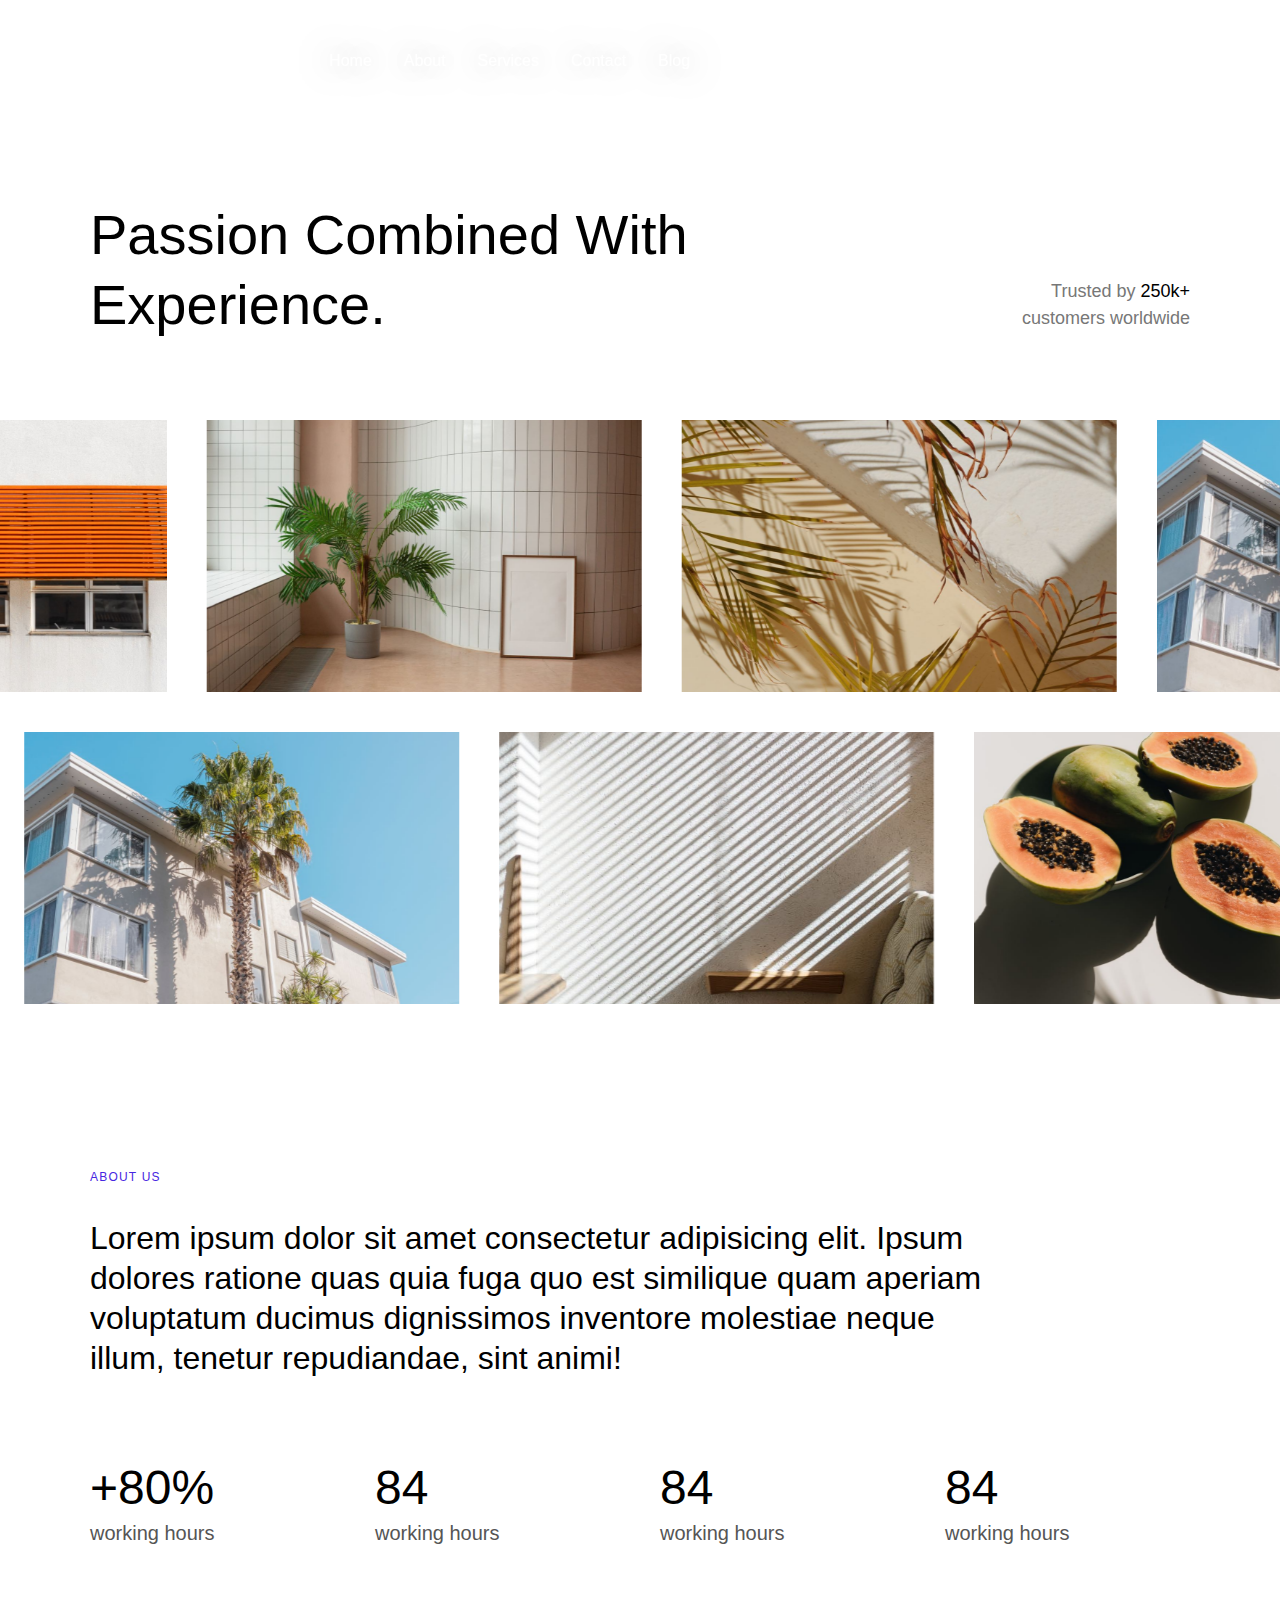
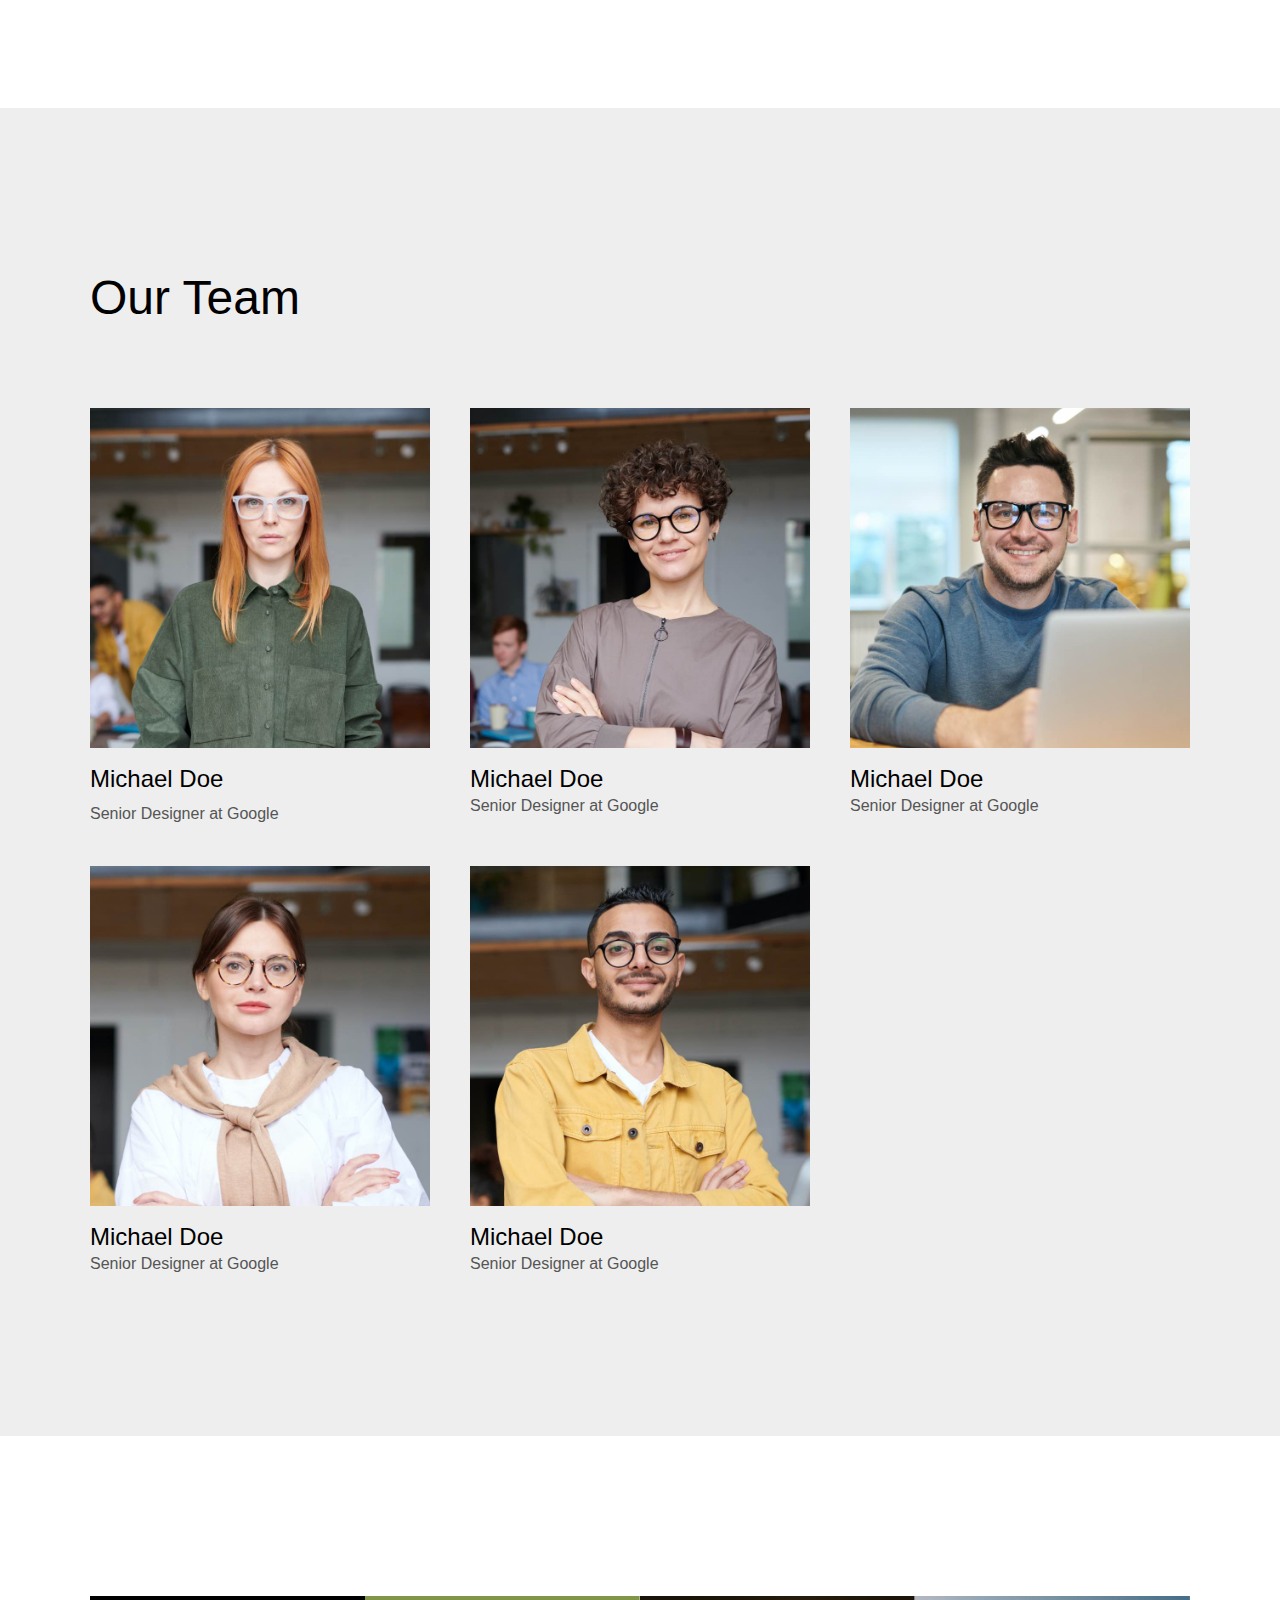
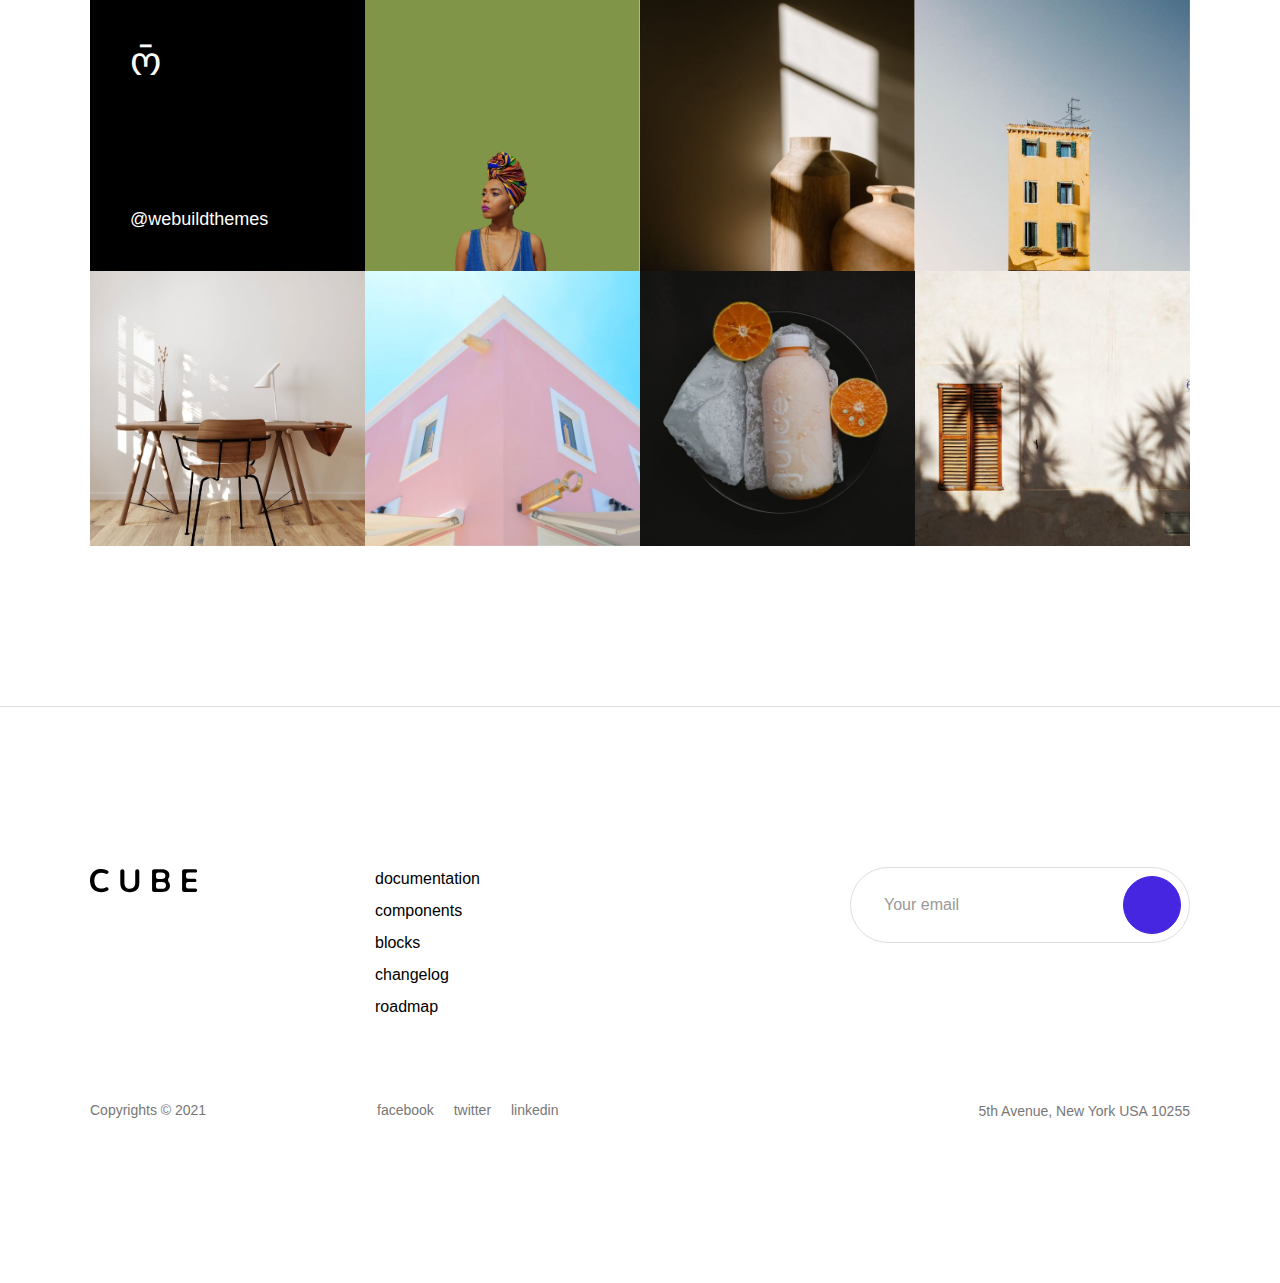
==== about.html @ 673b49e1 "added all files.    changed nav and footer. home page content changed." ====
<!doctype html>
<html lang="en">


<!-- Mirrored from cube.webuildthemes.com/about.html by HTTrack Website Copier/3.x [XR&CO'2014], Thu, 21 Apr 2022 09:13:22 GMT -->
<!-- Added by HTTrack --><meta http-equiv="content-type" content="text/html;charset=utf-8" /><!-- /Added by HTTrack -->
<head>
  <!-- Global site tag (gtag.js) - Google Analytics -->
  <script async src="https://www.googletagmanager.com/gtag/js?id=G-6YWB4ECCWW"></script>
  <script>
      window.dataLayer = window.dataLayer || [];
      function gtag() { dataLayer.push(arguments); }
      gtag('js', new Date());
  
      gtag('config', 'G-6YWB4ECCWW');
  </script>
  
  <meta charset="utf-8" />
  <meta name="viewport" content="width=device-width, initial-scale=1" />
  
  <!-- Favicon -->
  <!-- <link rel="shortcut icon" href="./assets/images/favicon.ico" type="image/x-icon" /> -->
  
  <!-- Libs CSS -->
  <link rel="stylesheet" href="assets/css/libs.bundle.css" />
  
  <!-- Main CSS -->
  <link rel="stylesheet" href="assets/css/index.bundle.css" />
  
  <!-- Title -->
  <title>About</title></head>

<body>


  <nav id="mainNav" class="navbar navbar-expand-lg navbar-sticky navbar-dark">
    <div class="container">
      <a href="./index.html" class="navbar-brand">
        <!-- <img src="assets/images/logo/logo-light.svg" alt="Logo"> --> 
Retrofit Engineering
      </a>

      <!-- secondary -->
      <ul class="navbar-nav navbar-nav-secondary order-lg-3">
        <li class="nav-item d-lg-none">
          <a class="nav-link nav-icon" href="#">
            <span class="bi bi-list"></span>
          </a>
        </li>
        <li class="nav-item d-none d-lg-block">
          <a href="./sign-in.html"
            class="btn btn-outline-white rounded-pill ms-2">
            Login
          </a>
        </li>
      </ul>

      <!-- primary -->
      <div class="collapse navbar-collapse" id="navbar" data-bs-parent="#mainNav">
        <ul class="navbar-nav">
          <li class="nav-item dropdown dropdown-hover">
            <a class="nav-link dropdown-toggle" href="./index.html" >
              Home
            </a>

          </li>
          <li class="nav-item dropdown dropdown-hover">
            <a class="nav-link dropdown-toggle" href="./about.html">
              About
            </a>

          </li>
          <li class="nav-item dropdown dropdown-hover">
            <a class="nav-link dropdown-toggle" href="./services.html" >
              Services
            </a>

          </li>
          <li class="nav-item dropdown dropdown-hover">
            <a class="nav-link dropdown-toggle" href="./contact.html">
            Contact
            </a>

          </li>
          <li class="nav-item dropdown dropdown-hover">
            <a class="nav-link dropdown-toggle" href="./blog.html">
              Blog
            </a>

          </li>
        </ul>
      </div>
    </div>
  </nav>
  


  <div class="offcanvas-wrap">


    <!-- hero -->
    <section class="overflow-hidden py-15 py-xl-20">
      <div class="container">
        <div class="row align-items-end mb-10 mt-5">
          <div class="col-lg-8">
            <h1>Passion Combined With Experience.</h1>
          </div>
          <div class="col-lg-4 text-lg-end">
            <p class="fs-lg text-muted mb-1">Trusted by <span class="text-black">250k+</span> <span
                class="d-block">customers
                worldwide</span></p>
          </div>
        </div>
      </div>
      <div class="container gallery-1" data-aos="fade-up">
        <div class="row flex-nowrap align-items-end g-2 g-xl-5 mb-2 mb-xl-5"
          data-bottom-top="transform: translateX(-25%)" data-top-bottom="transform: translateX(-40%)">
          <div class="col-6 col-lg-5">
            <figure class="media equal equal-16-10 media-image" 
              data-bp='{"imgSrc": "./assets/images/small-1.jpg" , "parentGalleryClass": "gallery-1" }' >
              <span  style="background-image: url('assets/images/small-1.jpg')">
              </span>
            </figure>          </div>
          <div class="col-6 col-lg-5">
            <figure class="media equal equal-16-10 media-image" 
              data-bp='{"imgSrc": "./assets/images/small-2.jpg" , "parentGalleryClass": "gallery-1" }' >
              <span  style="background-image: url('assets/images/small-2.jpg')">
              </span>
            </figure>          </div>
          <div class="col-6 col-lg-5">
            <figure class="media equal equal-16-10 media-image" 
              data-bp='{"imgSrc": "./assets/images/small-3.jpg" , "parentGalleryClass": "gallery-1" }' >
              <span  style="background-image: url('assets/images/small-3.jpg')">
              </span>
            </figure>          </div>
          <div class="col-6 col-lg-5">
            <figure class="media equal equal-16-10 media-image" 
              data-bp='{"imgSrc": "./assets/images/small-4.jpg" , "parentGalleryClass": "gallery-1" }' >
              <span  style="background-image: url('assets/images/small-4.jpg')">
              </span>
            </figure>          </div>
          <div class="col-6 col-lg-5">
            <figure class="media equal equal-16-10 media-image" 
              data-bp='{"imgSrc": "./assets/images/small-5.jpg" , "parentGalleryClass": "gallery-1" }' >
              <span  style="background-image: url('assets/images/small-5.jpg')">
              </span>
            </figure>          </div>
          <div class="col-6 col-lg-5">
            <figure class="media equal equal-16-10 media-image" 
              data-bp='{"imgSrc": "./assets/images/small-6.jpg" , "parentGalleryClass": "gallery-1" }' >
              <span  style="background-image: url('assets/images/small-6.jpg')">
              </span>
            </figure>          </div>
          <div class="col-6 col-lg-5">
            <figure class="media equal equal-16-10 media-image" 
              data-bp='{"imgSrc": "./assets/images/small-7.jpg" , "parentGalleryClass": "gallery-1" }' >
              <span  style="background-image: url('assets/images/small-7.jpg')">
              </span>
            </figure>          </div>
        </div>
        <div class="row flex-nowrap align-items-start g-2 g-xl-5" data-bottom-top="transform: translateX(-50%)"
          data-top-bottom="transform: translateX(-35%)">
          <div class="col-6 col-lg-5">
            <figure class="media equal equal-16-10 media-image" 
              data-bp='{"imgSrc": "./assets/images/small-8.jpg" , "parentGalleryClass": "gallery-1" }' >
              <span  style="background-image: url('assets/images/small-8.jpg')">
              </span>
            </figure>          </div>
          <div class="col-6 col-lg-5">
            <figure class="media equal equal-16-10 media-image" 
              data-bp='{"imgSrc": "./assets/images/small-4.jpg" , "parentGalleryClass": "gallery-1" }' >
              <span  style="background-image: url('assets/images/small-4.jpg')">
              </span>
            </figure>          </div>
          <div class="col-6 col-lg-5">
            <figure class="media equal equal-16-10 media-image" 
              data-bp='{"imgSrc": "./assets/images/small-5.jpg" , "parentGalleryClass": "gallery-1" }' >
              <span  style="background-image: url('assets/images/small-5.jpg')">
              </span>
            </figure>          </div>
          <div class="col-6 col-lg-5">
            <figure class="media equal equal-16-10 media-image" 
              data-bp='{"imgSrc": "./assets/images/small-6.jpg" , "parentGalleryClass": "gallery-1" }' >
              <span  style="background-image: url('assets/images/small-6.jpg')">
              </span>
            </figure>          </div>
          <div class="col-6 col-lg-5">
            <figure class="media equal equal-16-10 media-image" 
              data-bp='{"imgSrc": "./assets/images/small-7.jpg" , "parentGalleryClass": "gallery-1" }' >
              <span  style="background-image: url('assets/images/small-7.jpg')">
              </span>
            </figure>          </div>
          <div class="col-6 col-lg-5">
            <figure class="media equal equal-16-10 media-image" 
              data-bp='{"imgSrc": "./assets/images/small-8.jpg" , "parentGalleryClass": "gallery-1" }' >
              <span  style="background-image: url('assets/images/small-8.jpg')">
              </span>
            </figure>          </div>
        </div>
      </div>
    </section>


    <!-- numbers -->
    <section class="pb-15 pb-xl-20">
      <div class="container">
        <div class="row mb-10">
          <div class="col-lg-10">
            <span class="eyebrow text-primary mb-4">About Us</span>
            <h3 class="fs-4">Lorem ipsum dolor sit amet consectetur adipisicing elit. Ipsum dolores ratione quas quia
              fuga quo est
              similique quam aperiam voluptatum ducimus dignissimos inventore molestiae neque illum, tenetur
              repudiandae, sint animi!</h3>
          </div>
        </div>
        <div class="row">
          <div class="col">
            <span class="d-block display-3 fw-bold">+80%</span>
            <span class="lead text-secondary">working hours</span>
          </div>
          <div class="col">
            <span class="d-block display-3 fw-bold">84</span>
            <span class="lead text-secondary">working hours</span>
          </div>
          <div class="col">
            <span class="d-block display-3 fw-bold">84</span>
            <span class="lead text-secondary">working hours</span>
          </div>
          <div class="col">
            <span class="d-block display-3 fw-bold">84</span>
            <span class="lead text-secondary">working hours</span>
          </div>
        </div>
      </div>
    </section>



    <!-- team -->
    <section class="py-15 py-xl-20 bg-light overflow-hidden">
      <div class="container">
        <div class="row mb-10">
          <div class="col-lg-8">
            <h2>Our Team</h2>
          </div>
        </div>
        <div class="row g-3 g-xl-5">
          <div class="col-md-6 col-lg-4">
            <div class="card">
              <div class="equal-1-1 mb-2">
                <figure class="background" style="background-image: url('assets/images/users/user-1.jpg')">
                </figure>
              </div>
              <h4 class="card-title">Michael Doe</h4>
              <span class="text-secondary">Senior Designer at Google</span>
            </div>
          </div>
          <div class="col-md-6 col-lg-4">
            <div class="equal-1-1 mb-2">
              <figure class="background" style="background-image: url('assets/images/users/user-2.jpg')">
              </figure>
            </div>
            <h4 class="fs-5 mb-0">Michael Doe</h4>
            <span class="text-secondary">Senior Designer at Google</span>
          </div>
          <div class="col-md-6 col-lg-4">
            <div class="equal-1-1 equal-3-4 mb-2">
              <figure class="background" style="background-image: url('assets/images/users/user-3.jpg')">
              </figure>
            </div>
            <h4 class="fs-5 mb-0">Michael Doe</h4>
            <span class="text-secondary">Senior Designer at Google</span>
          </div>
          <div class="col-md-6 col-lg-4">
            <div class="equal-1-1 mb-2">
              <figure class="background" style="background-image: url('assets/images/users/user-4.jpg')">
              </figure>
            </div>
            <h4 class="fs-5 mb-0">Michael Doe</h4>
            <span class="text-secondary">Senior Designer at Google</span>
          </div>
          <div class="col-md-6 col-lg-4">
            <div class="equal-1-1 equal-3-4 mb-2">
              <figure class="background" style="background-image: url('assets/images/users/user-5.jpg')">
              </figure>
            </div>
            <h4 class="fs-5 mb-0">Michael Doe</h4>
            <span class="text-secondary">Senior Designer at Google</span>
          </div>
        </div>
      </div>
    </section>


    <!-- instagram -->
    <section class="py-15 py-xl-20">
      <div class="container">
        <div class="row g-0 gallery-1">
          <div class="col-lg-3">
            <a href="#" class="card card-arrow card-hover-arrow equal-lg-1-1 text-white bg-black">
              <div class="card-wrap">
                <div class="card-header pb-0">
                  <i class="bi bi-instagram fs-3"></i>
                </div>
                <div class="card-footer mt-auto">
                  <h5 class="fs-lg">@webuildthemes</h5>
                </div>
              </div>
            </a>
          </div>


          <div class="col-6 col-md-3">
            <figure class="media media-image equal-1-1" 
              data-bp='{"imgSrc": "./assets/images/insta-1.jpg" , "parentGalleryClass": "gallery-1" }' >
              <span  style="background-image: url('assets/images/insta-1.jpg')">
              </span>
            </figure>          </div>
          <div class="col-6 col-md-3">
            <figure class="media media-image equal-1-1" 
              data-bp='{"imgSrc": "./assets/images/insta-2.jpg" , "parentGalleryClass": "gallery-1" }' >
              <span  style="background-image: url('assets/images/insta-2.jpg')">
              </span>
            </figure>          </div>
          <div class="col-6 col-md-3">
            <figure class="media media-image equal-1-1" 
              data-bp='{"imgSrc": "./assets/images/insta-3.jpg" , "parentGalleryClass": "gallery-1" }' >
              <span  style="background-image: url('assets/images/insta-3.jpg')">
              </span>
            </figure>          </div>
          <div class="col-6 col-md-3">
            <figure class="media media-image equal-1-1" 
              data-bp='{"imgSrc": "./assets/images/insta-4.jpg" , "parentGalleryClass": "gallery-1" }' >
              <span  style="background-image: url('assets/images/insta-4.jpg')">
              </span>
            </figure>          </div>
          <div class="col-6 col-md-3">
            <figure class="media media-image equal-1-1" 
              data-bp='{"imgSrc": "./assets/images/insta-5.jpg" , "parentGalleryClass": "gallery-1" }' >
              <span  style="background-image: url('assets/images/insta-5.jpg')">
              </span>
            </figure>          </div>
          <div class="col-6 col-md-3">
            <figure class="media media-image equal-1-1" 
              data-bp='{"imgSrc": "./assets/images/insta-6.jpg" , "parentGalleryClass": "gallery-1" }' >
              <span  style="background-image: url('assets/images/insta-6.jpg')">
              </span>
            </figure>          </div>
          <div class="col-12 col-md-6 col-lg-3">
            <figure class="media media-image equal-2-1 equal-lg-1-1" 
              data-bp='{"imgSrc": "./assets/images/insta-7.jpg" , "parentGalleryClass": "gallery-1" }' >
              <span  style="background-image: url('assets/images/insta-7.jpg')">
              </span>
            </figure>          </div>
        </div>
      </div>
    </section>


    <!-- footer -->
    <footer class="py-15 py-xl-20 border-top">
      <div class="container">
        <div class="row g-4 g-lg-5 mb-10">
          <div class="col-md-3 text-center text-md-start">
            <a href="index-2.html" class="navbar-brand"><img src="assets/images/logo/logo-dark.svg" alt="Logo"></a>
          </div>
          <div class="col-md-4 col-lg-5 text-center text-md-start">
            <ul class="list-unstyled">
              <li class="mb-1"><a href="#" class="text-reset text-primary-hover">documentation</a></li>
              <li class="mb-1"><a href="#" class="text-reset text-primary-hover">components</a></li>
              <li class="mb-1"><a href="#" class="text-reset text-primary-hover">blocks</a></li>
              <li class="mb-1"><a href="#" class="text-reset text-primary-hover">changelog</a></li>
              <li><a href="#" class="text-reset text-primary-hover">roadmap</a></li>
            </ul>
          </div>
          <div class="col-md-5 col-lg-4">
            <div class="grouped-inputs border p-1 rounded-pill">
              <div class="row">
                <div class="col">
                  <input type="text" class="form-control rounded-pill px-3" aria-label="Text input"
                    placeholder="Your email">
                </div>
                <div class="col-auto">
                  <a href="#" class="btn btn-primary btn-icon rounded-circle"><i class="bi bi-arrow-return-left"></i></a>
                </div>
              </div>
            </div>
          </div>
        </div>
        <div class="row align-items-center g-1 g-lg-6 text-muted">
          <div class="col-md-6 col-lg-5 order-lg-2 text-center text-md-start">
            <ul class="list-inline small">
              <li class="list-inline-item"><a href="#" class="text-reset text-primary-hover">facebook</a></li>
              <li class="list-inline-item ms-1"><a href="#" class="text-reset text-primary-hover">twitter</a></li>
              <li class="list-inline-item ms-1"><a href="#" class="text-reset text-primary-hover">linkedin</a></li>
            </ul>
          </div>
          <div class="col-md-6 col-lg-4 text-center text-md-end order-lg-3">
            <span class="small">5th Avenue, New York USA 10255</span>
          </div>
          <div class="col-lg-3 order-lg-1 text-center text-md-start">
            <p class="small">Copyrights © 2021</p>
          </div>
        </div>
      </div>
    </footer>
  </div>


  <!-- javascript -->
  <script src="assets/js/vendor.bundle.js"></script>
  <script src="assets/js/index.bundle.js"></script></body>


<!-- Mirrored from cube.webuildthemes.com/about.html by HTTrack Website Copier/3.x [XR&CO'2014], Thu, 21 Apr 2022 09:13:25 GMT -->
</html>
---- assets/css/libs.bundle.css ----
@font-face {
  font-family: "bootstrap-icons";
  src: url(../fonts/bootstrap-icons.woff2) format("woff2"),
url(../fonts/bootstrap-icons.woff) format("woff");
}

[class^="bi-"]::before,
[class*=" bi-"]::before {
  display: inline-block;
  font-family: bootstrap-icons !important;
  font-style: normal;
  font-weight: normal !important;
  font-variant: normal;
  text-transform: none;
  line-height: 1;
  vertical-align: -.125em;
  -webkit-font-smoothing: antialiased;
  -moz-osx-font-smoothing: grayscale;
}

.bi-alarm-fill::before { content: "\f101"; }
.bi-alarm::before { content: "\f102"; }
.bi-align-bottom::before { content: "\f103"; }
.bi-align-center::before { content: "\f104"; }
.bi-align-end::before { content: "\f105"; }
.bi-align-middle::before { content: "\f106"; }
.bi-align-start::before { content: "\f107"; }
.bi-align-top::before { content: "\f108"; }
.bi-alt::before { content: "\f109"; }
.bi-app-indicator::before { content: "\f10a"; }
.bi-app::before { content: "\f10b"; }
.bi-archive-fill::before { content: "\f10c"; }
.bi-archive::before { content: "\f10d"; }
.bi-arrow-90deg-down::before { content: "\f10e"; }
.bi-arrow-90deg-left::before { content: "\f10f"; }
.bi-arrow-90deg-right::before { content: "\f110"; }
.bi-arrow-90deg-up::before { content: "\f111"; }
.bi-arrow-bar-down::before { content: "\f112"; }
.bi-arrow-bar-left::before { content: "\f113"; }
.bi-arrow-bar-right::before { content: "\f114"; }
.bi-arrow-bar-up::before { content: "\f115"; }
.bi-arrow-clockwise::before { content: "\f116"; }
.bi-arrow-counterclockwise::before { content: "\f117"; }
.bi-arrow-down-circle-fill::before { content: "\f118"; }
.bi-arrow-down-circle::before { content: "\f119"; }
.bi-arrow-down-left-circle-fill::before { content: "\f11a"; }
.bi-arrow-down-left-circle::before { content: "\f11b"; }
.bi-arrow-down-left-square-fill::before { content: "\f11c"; }
.bi-arrow-down-left-square::before { content: "\f11d"; }
.bi-arrow-down-left::before { content: "\f11e"; }
.bi-arrow-down-right-circle-fill::before { content: "\f11f"; }
.bi-arrow-down-right-circle::before { content: "\f120"; }
.bi-arrow-down-right-square-fill::before { content: "\f121"; }
.bi-arrow-down-right-square::before { content: "\f122"; }
.bi-arrow-down-right::before { content: "\f123"; }
.bi-arrow-down-short::before { content: "\f124"; }
.bi-arrow-down-square-fill::before { content: "\f125"; }
.bi-arrow-down-square::before { content: "\f126"; }
.bi-arrow-down-up::before { content: "\f127"; }
.bi-arrow-down::before { content: "\f128"; }
.bi-arrow-left-circle-fill::before { content: "\f129"; }
.bi-arrow-left-circle::before { content: "\f12a"; }
.bi-arrow-left-right::before { content: "\f12b"; }
.bi-arrow-left-short::before { content: "\f12c"; }
.bi-arrow-left-square-fill::before { content: "\f12d"; }
.bi-arrow-left-square::before { content: "\f12e"; }
.bi-arrow-left::before { content: "\f12f"; }
.bi-arrow-repeat::before { content: "\f130"; }
.bi-arrow-return-left::before { content: "\f131"; }
.bi-arrow-return-right::before { content: "\f132"; }
.bi-arrow-right-circle-fill::before { content: "\f133"; }
.bi-arrow-right-circle::before { content: "\f134"; }
.bi-arrow-right-short::before { content: "\f135"; }
.bi-arrow-right-square-fill::before { content: "\f136"; }
.bi-arrow-right-square::before { content: "\f137"; }
.bi-arrow-right::before { content: "\f138"; }
.bi-arrow-up-circle-fill::before { content: "\f139"; }
.bi-arrow-up-circle::before { content: "\f13a"; }
.bi-arrow-up-left-circle-fill::before { content: "\f13b"; }
.bi-arrow-up-left-circle::before { content: "\f13c"; }
.bi-arrow-up-left-square-fill::before { content: "\f13d"; }
.bi-arrow-up-left-square::before { content: "\f13e"; }
.bi-arrow-up-left::before { content: "\f13f"; }
.bi-arrow-up-right-circle-fill::before { content: "\f140"; }
.bi-arrow-up-right-circle::before { content: "\f141"; }
.bi-arrow-up-right-square-fill::before { content: "\f142"; }
.bi-arrow-up-right-square::before { content: "\f143"; }
.bi-arrow-up-right::before { content: "\f144"; }
.bi-arrow-up-short::before { content: "\f145"; }
.bi-arrow-up-square-fill::before { content: "\f146"; }
.bi-arrow-up-square::before { content: "\f147"; }
.bi-arrow-up::before { content: "\f148"; }
.bi-arrows-angle-contract::before { content: "\f149"; }
.bi-arrows-angle-expand::before { content: "\f14a"; }
.bi-arrows-collapse::before { content: "\f14b"; }
.bi-arrows-expand::before { content: "\f14c"; }
.bi-arrows-fullscreen::before { content: "\f14d"; }
.bi-arrows-move::before { content: "\f14e"; }
.bi-aspect-ratio-fill::before { content: "\f14f"; }
.bi-aspect-ratio::before { content: "\f150"; }
.bi-asterisk::before { content: "\f151"; }
.bi-at::before { content: "\f152"; }
.bi-award-fill::before { content: "\f153"; }
.bi-award::before { content: "\f154"; }
.bi-back::before { content: "\f155"; }
.bi-backspace-fill::before { content: "\f156"; }
.bi-backspace-reverse-fill::before { content: "\f157"; }
.bi-backspace-reverse::before { content: "\f158"; }
.bi-backspace::before { content: "\f159"; }
.bi-badge-3d-fill::before { content: "\f15a"; }
.bi-badge-3d::before { content: "\f15b"; }
.bi-badge-4k-fill::before { content: "\f15c"; }
.bi-badge-4k::before { content: "\f15d"; }
.bi-badge-8k-fill::before { content: "\f15e"; }
.bi-badge-8k::before { content: "\f15f"; }
.bi-badge-ad-fill::before { content: "\f160"; }
.bi-badge-ad::before { content: "\f161"; }
.bi-badge-ar-fill::before { content: "\f162"; }
.bi-badge-ar::before { content: "\f163"; }
.bi-badge-cc-fill::before { content: "\f164"; }
.bi-badge-cc::before { content: "\f165"; }
.bi-badge-hd-fill::before { content: "\f166"; }
.bi-badge-hd::before { content: "\f167"; }
.bi-badge-tm-fill::before { content: "\f168"; }
.bi-badge-tm::before { content: "\f169"; }
.bi-badge-vo-fill::before { content: "\f16a"; }
.bi-badge-vo::before { content: "\f16b"; }
.bi-badge-vr-fill::before { content: "\f16c"; }
.bi-badge-vr::before { content: "\f16d"; }
.bi-badge-wc-fill::before { content: "\f16e"; }
.bi-badge-wc::before { content: "\f16f"; }
.bi-bag-check-fill::before { content: "\f170"; }
.bi-bag-check::before { content: "\f171"; }
.bi-bag-dash-fill::before { content: "\f172"; }
.bi-bag-dash::before { content: "\f173"; }
.bi-bag-fill::before { content: "\f174"; }
.bi-bag-plus-fill::before { content: "\f175"; }
.bi-bag-plus::before { content: "\f176"; }
.bi-bag-x-fill::before { content: "\f177"; }
.bi-bag-x::before { content: "\f178"; }
.bi-bag::before { content: "\f179"; }
.bi-bar-chart-fill::before { content: "\f17a"; }
.bi-bar-chart-line-fill::before { content: "\f17b"; }
.bi-bar-chart-line::before { content: "\f17c"; }
.bi-bar-chart-steps::before { content: "\f17d"; }
.bi-bar-chart::before { content: "\f17e"; }
.bi-basket-fill::before { content: "\f17f"; }
.bi-basket::before { content: "\f180"; }
.bi-basket2-fill::before { content: "\f181"; }
.bi-basket2::before { content: "\f182"; }
.bi-basket3-fill::before { content: "\f183"; }
.bi-basket3::before { content: "\f184"; }
.bi-battery-charging::before { content: "\f185"; }
.bi-battery-full::before { content: "\f186"; }
.bi-battery-half::before { content: "\f187"; }
.bi-battery::before { content: "\f188"; }
.bi-bell-fill::before { content: "\f189"; }
.bi-bell::before { content: "\f18a"; }
.bi-bezier::before { content: "\f18b"; }
.bi-bezier2::before { content: "\f18c"; }
.bi-bicycle::before { content: "\f18d"; }
.bi-binoculars-fill::before { content: "\f18e"; }
.bi-binoculars::before { content: "\f18f"; }
.bi-blockquote-left::before { content: "\f190"; }
.bi-blockquote-right::before { content: "\f191"; }
.bi-book-fill::before { content: "\f192"; }
.bi-book-half::before { content: "\f193"; }
.bi-book::before { content: "\f194"; }
.bi-bookmark-check-fill::before { content: "\f195"; }
.bi-bookmark-check::before { content: "\f196"; }
.bi-bookmark-dash-fill::before { content: "\f197"; }
.bi-bookmark-dash::before { content: "\f198"; }
.bi-bookmark-fill::before { content: "\f199"; }
.bi-bookmark-heart-fill::before { content: "\f19a"; }
.bi-bookmark-heart::before { content: "\f19b"; }
.bi-bookmark-plus-fill::before { content: "\f19c"; }
.bi-bookmark-plus::before { content: "\f19d"; }
.bi-bookmark-star-fill::before { content: "\f19e"; }
.bi-bookmark-star::before { content: "\f19f"; }
.bi-bookmark-x-fill::before { content: "\f1a0"; }
.bi-bookmark-x::before { content: "\f1a1"; }
.bi-bookmark::before { content: "\f1a2"; }
.bi-bookmarks-fill::before { content: "\f1a3"; }
.bi-bookmarks::before { content: "\f1a4"; }
.bi-bookshelf::before { content: "\f1a5"; }
.bi-bootstrap-fill::before { content: "\f1a6"; }
.bi-bootstrap-reboot::before { content: "\f1a7"; }
.bi-bootstrap::before { content: "\f1a8"; }
.bi-border-all::before { content: "\f1a9"; }
.bi-border-bottom::before { content: "\f1aa"; }
.bi-border-center::before { content: "\f1ab"; }
.bi-border-inner::before { content: "\f1ac"; }
.bi-border-left::before { content: "\f1ad"; }
.bi-border-middle::before { content: "\f1ae"; }
.bi-border-outer::before { content: "\f1af"; }
.bi-border-right::before { content: "\f1b0"; }
.bi-border-style::before { content: "\f1b1"; }
.bi-border-top::before { content: "\f1b2"; }
.bi-border-width::before { content: "\f1b3"; }
.bi-border::before { content: "\f1b4"; }
.bi-bounding-box-circles::before { content: "\f1b5"; }
.bi-bounding-box::before { content: "\f1b6"; }
.bi-box-arrow-down-left::before { content: "\f1b7"; }
.bi-box-arrow-down-right::before { content: "\f1b8"; }
.bi-box-arrow-down::before { content: "\f1b9"; }
.bi-box-arrow-in-down-left::before { content: "\f1ba"; }
.bi-box-arrow-in-down-right::before { content: "\f1bb"; }
.bi-box-arrow-in-down::before { content: "\f1bc"; }
.bi-box-arrow-in-left::before { content: "\f1bd"; }
.bi-box-arrow-in-right::before { content: "\f1be"; }
.bi-box-arrow-in-up-left::before { content: "\f1bf"; }
.bi-box-arrow-in-up-right::before { content: "\f1c0"; }
.bi-box-arrow-in-up::before { content: "\f1c1"; }
.bi-box-arrow-left::before { content: "\f1c2"; }
.bi-box-arrow-right::before { content: "\f1c3"; }
.bi-box-arrow-up-left::before { content: "\f1c4"; }
.bi-box-arrow-up-right::before { content: "\f1c5"; }
.bi-box-arrow-up::before { content: "\f1c6"; }
.bi-box-seam::before { content: "\f1c7"; }
.bi-box::before { content: "\f1c8"; }
.bi-braces::before { content: "\f1c9"; }
.bi-bricks::before { content: "\f1ca"; }
.bi-briefcase-fill::before { content: "\f1cb"; }
.bi-briefcase::before { content: "\f1cc"; }
.bi-brightness-alt-high-fill::before { content: "\f1cd"; }
.bi-brightness-alt-high::before { content: "\f1ce"; }
.bi-brightness-alt-low-fill::before { content: "\f1cf"; }
.bi-brightness-alt-low::before { content: "\f1d0"; }
.bi-brightness-high-fill::before { content: "\f1d1"; }
.bi-brightness-high::before { content: "\f1d2"; }
.bi-brightness-low-fill::before { content: "\f1d3"; }
.bi-brightness-low::before { content: "\f1d4"; }
.bi-broadcast-pin::before { content: "\f1d5"; }
.bi-broadcast::before { content: "\f1d6"; }
.bi-brush-fill::before { content: "\f1d7"; }
.bi-brush::before { content: "\f1d8"; }
.bi-bucket-fill::before { content: "\f1d9"; }
.bi-bucket::before { content: "\f1da"; }
.bi-bug-fill::before { content: "\f1db"; }
.bi-bug::before { content: "\f1dc"; }
.bi-building::before { content: "\f1dd"; }
.bi-bullseye::before { content: "\f1de"; }
.bi-calculator-fill::before { content: "\f1df"; }
.bi-calculator::before { content: "\f1e0"; }
.bi-calendar-check-fill::before { content: "\f1e1"; }
.bi-calendar-check::before { content: "\f1e2"; }
.bi-calendar-date-fill::before { content: "\f1e3"; }
.bi-calendar-date::before { content: "\f1e4"; }
.bi-calendar-day-fill::before { content: "\f1e5"; }
.bi-calendar-day::before { content: "\f1e6"; }
.bi-calendar-event-fill::before { content: "\f1e7"; }
.bi-calendar-event::before { content: "\f1e8"; }
.bi-calendar-fill::before { content: "\f1e9"; }
.bi-calendar-minus-fill::before { content: "\f1ea"; }
.bi-calendar-minus::before { content: "\f1eb"; }
.bi-calendar-month-fill::before { content: "\f1ec"; }
.bi-calendar-month::before { content: "\f1ed"; }
.bi-calendar-plus-fill::before { content: "\f1ee"; }
.bi-calendar-plus::before { content: "\f1ef"; }
.bi-calendar-range-fill::before { content: "\f1f0"; }
.bi-calendar-range::before { content: "\f1f1"; }
.bi-calendar-week-fill::before { content: "\f1f2"; }
.bi-calendar-week::before { content: "\f1f3"; }
.bi-calendar-x-fill::before { content: "\f1f4"; }
.bi-calendar-x::before { content: "\f1f5"; }
.bi-calendar::before { content: "\f1f6"; }
.bi-calendar2-check-fill::before { content: "\f1f7"; }
.bi-calendar2-check::before { content: "\f1f8"; }
.bi-calendar2-date-fill::before { content: "\f1f9"; }
.bi-calendar2-date::before { content: "\f1fa"; }
.bi-calendar2-day-fill::before { content: "\f1fb"; }
.bi-calendar2-day::before { content: "\f1fc"; }
.bi-calendar2-event-fill::before { content: "\f1fd"; }
.bi-calendar2-event::before { content: "\f1fe"; }
.bi-calendar2-fill::before { content: "\f1ff"; }
.bi-calendar2-minus-fill::before { content: "\f200"; }
.bi-calendar2-minus::before { content: "\f201"; }
.bi-calendar2-month-fill::before { content: "\f202"; }
.bi-calendar2-month::before { content: "\f203"; }
.bi-calendar2-plus-fill::before { content: "\f204"; }
.bi-calendar2-plus::before { content: "\f205"; }
.bi-calendar2-range-fill::before { content: "\f206"; }
.bi-calendar2-range::before { content: "\f207"; }
.bi-calendar2-week-fill::before { content: "\f208"; }
.bi-calendar2-week::before { content: "\f209"; }
.bi-calendar2-x-fill::before { content: "\f20a"; }
.bi-calendar2-x::before { content: "\f20b"; }
.bi-calendar2::before { content: "\f20c"; }
.bi-calendar3-event-fill::before { content: "\f20d"; }
.bi-calendar3-event::before { content: "\f20e"; }
.bi-calendar3-fill::before { content: "\f20f"; }
.bi-calendar3-range-fill::before { content: "\f210"; }
.bi-calendar3-range::before { content: "\f211"; }
.bi-calendar3-week-fill::before { content: "\f212"; }
.bi-calendar3-week::before { content: "\f213"; }
.bi-calendar3::before { content: "\f214"; }
.bi-calendar4-event::before { content: "\f215"; }
.bi-calendar4-range::before { content: "\f216"; }
.bi-calendar4-week::before { content: "\f217"; }
.bi-calendar4::before { content: "\f218"; }
.bi-camera-fill::before { content: "\f219"; }
.bi-camera-reels-fill::before { content: "\f21a"; }
.bi-camera-reels::before { content: "\f21b"; }
.bi-camera-video-fill::before { content: "\f21c"; }
.bi-camera-video-off-fill::before { content: "\f21d"; }
.bi-camera-video-off::before { content: "\f21e"; }
.bi-camera-video::before { content: "\f21f"; }
.bi-camera::before { content: "\f220"; }
.bi-camera2::before { content: "\f221"; }
.bi-capslock-fill::before { content: "\f222"; }
.bi-capslock::before { content: "\f223"; }
.bi-card-checklist::before { content: "\f224"; }
.bi-card-heading::before { content: "\f225"; }
.bi-card-image::before { content: "\f226"; }
.bi-card-list::before { content: "\f227"; }
.bi-card-text::before { content: "\f228"; }
.bi-caret-down-fill::before { content: "\f229"; }
.bi-caret-down-square-fill::before { content: "\f22a"; }
.bi-caret-down-square::before { content: "\f22b"; }
.bi-caret-down::before { content: "\f22c"; }
.bi-caret-left-fill::before { content: "\f22d"; }
.bi-caret-left-square-fill::before { content: "\f22e"; }
.bi-caret-left-square::before { content: "\f22f"; }
.bi-caret-left::before { content: "\f230"; }
.bi-caret-right-fill::before { content: "\f231"; }
.bi-caret-right-square-fill::before { content: "\f232"; }
.bi-caret-right-square::before { content: "\f233"; }
.bi-caret-right::before { content: "\f234"; }
.bi-caret-up-fill::before { content: "\f235"; }
.bi-caret-up-square-fill::before { content: "\f236"; }
.bi-caret-up-square::before { content: "\f237"; }
.bi-caret-up::before { content: "\f238"; }
.bi-cart-check-fill::before { content: "\f239"; }
.bi-cart-check::before { content: "\f23a"; }
.bi-cart-dash-fill::before { content: "\f23b"; }
.bi-cart-dash::before { content: "\f23c"; }
.bi-cart-fill::before { content: "\f23d"; }
.bi-cart-plus-fill::before { content: "\f23e"; }
.bi-cart-plus::before { content: "\f23f"; }
.bi-cart-x-fill::before { content: "\f240"; }
.bi-cart-x::before { content: "\f241"; }
.bi-cart::before { content: "\f242"; }
.bi-cart2::before { content: "\f243"; }
.bi-cart3::before { content: "\f244"; }
.bi-cart4::before { content: "\f245"; }
.bi-cash-stack::before { content: "\f246"; }
.bi-cash::before { content: "\f247"; }
.bi-cast::before { content: "\f248"; }
.bi-chat-dots-fill::before { content: "\f249"; }
.bi-chat-dots::before { content: "\f24a"; }
.bi-chat-fill::before { content: "\f24b"; }
.bi-chat-left-dots-fill::before { content: "\f24c"; }
.bi-chat-left-dots::before { content: "\f24d"; }
.bi-chat-left-fill::before { content: "\f24e"; }
.bi-chat-left-quote-fill::before { content: "\f24f"; }
.bi-chat-left-quote::before { content: "\f250"; }
.bi-chat-left-text-fill::before { content: "\f251"; }
.bi-chat-left-text::before { content: "\f252"; }
.bi-chat-left::before { content: "\f253"; }
.bi-chat-quote-fill::before { content: "\f254"; }
.bi-chat-quote::before { content: "\f255"; }
.bi-chat-right-dots-fill::before { content: "\f256"; }
.bi-chat-right-dots::before { content: "\f257"; }
.bi-chat-right-fill::before { content: "\f258"; }
.bi-chat-right-quote-fill::before { content: "\f259"; }
.bi-chat-right-quote::before { content: "\f25a"; }
.bi-chat-right-text-fill::before { content: "\f25b"; }
.bi-chat-right-text::before { content: "\f25c"; }
.bi-chat-right::before { content: "\f25d"; }
.bi-chat-square-dots-fill::before { content: "\f25e"; }
.bi-chat-square-dots::before { content: "\f25f"; }
.bi-chat-square-fill::before { content: "\f260"; }
.bi-chat-square-quote-fill::before { content: "\f261"; }
.bi-chat-square-quote::before { content: "\f262"; }
.bi-chat-square-text-fill::before { content: "\f263"; }
.bi-chat-square-text::before { content: "\f264"; }
.bi-chat-square::before { content: "\f265"; }
.bi-chat-text-fill::before { content: "\f266"; }
.bi-chat-text::before { content: "\f267"; }
.bi-chat::before { content: "\f268"; }
.bi-check-all::before { content: "\f269"; }
.bi-check-circle-fill::before { content: "\f26a"; }
.bi-check-circle::before { content: "\f26b"; }
.bi-check-square-fill::before { content: "\f26c"; }
.bi-check-square::before { content: "\f26d"; }
.bi-check::before { content: "\f26e"; }
.bi-check2-all::before { content: "\f26f"; }
.bi-check2-circle::before { content: "\f270"; }
.bi-check2-square::before { content: "\f271"; }
.bi-check2::before { content: "\f272"; }
.bi-chevron-bar-contract::before { content: "\f273"; }
.bi-chevron-bar-down::before { content: "\f274"; }
.bi-chevron-bar-expand::before { content: "\f275"; }
.bi-chevron-bar-left::before { content: "\f276"; }
.bi-chevron-bar-right::before { content: "\f277"; }
.bi-chevron-bar-up::before { content: "\f278"; }
.bi-chevron-compact-down::before { content: "\f279"; }
.bi-chevron-compact-left::before { content: "\f27a"; }
.bi-chevron-compact-right::before { content: "\f27b"; }
.bi-chevron-compact-up::before { content: "\f27c"; }
.bi-chevron-contract::before { content: "\f27d"; }
.bi-chevron-double-down::before { content: "\f27e"; }
.bi-chevron-double-left::before { content: "\f27f"; }
.bi-chevron-double-right::before { content: "\f280"; }
.bi-chevron-double-up::before { content: "\f281"; }
.bi-chevron-down::before { content: "\f282"; }
.bi-chevron-expand::before { content: "\f283"; }
.bi-chevron-left::before { content: "\f284"; }
.bi-chevron-right::before { content: "\f285"; }
.bi-chevron-up::before { content: "\f286"; }
.bi-circle-fill::before { content: "\f287"; }
.bi-circle-half::before { content: "\f288"; }
.bi-circle-square::before { content: "\f289"; }
.bi-circle::before { content: "\f28a"; }
.bi-clipboard-check::before { content: "\f28b"; }
.bi-clipboard-data::before { content: "\f28c"; }
.bi-clipboard-minus::before { content: "\f28d"; }
.bi-clipboard-plus::before { content: "\f28e"; }
.bi-clipboard-x::before { content: "\f28f"; }
.bi-clipboard::before { content: "\f290"; }
.bi-clock-fill::before { content: "\f291"; }
.bi-clock-history::before { content: "\f292"; }
.bi-clock::before { content: "\f293"; }
.bi-cloud-arrow-down-fill::before { content: "\f294"; }
.bi-cloud-arrow-down::before { content: "\f295"; }
.bi-cloud-arrow-up-fill::before { content: "\f296"; }
.bi-cloud-arrow-up::before { content: "\f297"; }
.bi-cloud-check-fill::before { content: "\f298"; }
.bi-cloud-check::before { content: "\f299"; }
.bi-cloud-download-fill::before { content: "\f29a"; }
.bi-cloud-download::before { content: "\f29b"; }
.bi-cloud-drizzle-fill::before { content: "\f29c"; }
.bi-cloud-drizzle::before { content: "\f29d"; }
.bi-cloud-fill::before { content: "\f29e"; }
.bi-cloud-fog-fill::before { content: "\f29f"; }
.bi-cloud-fog::before { content: "\f2a0"; }
.bi-cloud-fog2-fill::before { content: "\f2a1"; }
.bi-cloud-fog2::before { content: "\f2a2"; }
.bi-cloud-hail-fill::before { content: "\f2a3"; }
.bi-cloud-hail::before { content: "\f2a4"; }
.bi-cloud-haze-1::before { content: "\f2a5"; }
.bi-cloud-haze-fill::before { content: "\f2a6"; }
.bi-cloud-haze::before { content: "\f2a7"; }
.bi-cloud-haze2-fill::before { content: "\f2a8"; }
.bi-cloud-lightning-fill::before { content: "\f2a9"; }
.bi-cloud-lightning-rain-fill::before { content: "\f2aa"; }
.bi-cloud-lightning-rain::before { content: "\f2ab"; }
.bi-cloud-lightning::before { content: "\f2ac"; }
.bi-cloud-minus-fill::before { content: "\f2ad"; }
.bi-cloud-minus::before { content: "\f2ae"; }
.bi-cloud-moon-fill::before { content: "\f2af"; }
.bi-cloud-moon::before { content: "\f2b0"; }
.bi-cloud-plus-fill::before { content: "\f2b1"; }
.bi-cloud-plus::before { content: "\f2b2"; }
.bi-cloud-rain-fill::before { content: "\f2b3"; }
.bi-cloud-rain-heavy-fill::before { content: "\f2b4"; }
.bi-cloud-rain-heavy::before { content: "\f2b5"; }
.bi-cloud-rain::before { content: "\f2b6"; }
.bi-cloud-slash-fill::before { content: "\f2b7"; }
.bi-cloud-slash::before { content: "\f2b8"; }
.bi-cloud-sleet-fill::before { content: "\f2b9"; }
.bi-cloud-sleet::before { content: "\f2ba"; }
.bi-cloud-snow-fill::before { content: "\f2bb"; }
.bi-cloud-snow::before { content: "\f2bc"; }
.bi-cloud-sun-fill::before { content: "\f2bd"; }
.bi-cloud-sun::before { content: "\f2be"; }
.bi-cloud-upload-fill::before { content: "\f2bf"; }
.bi-cloud-upload::before { content: "\f2c0"; }
.bi-cloud::before { content: "\f2c1"; }
.bi-clouds-fill::before { content: "\f2c2"; }
.bi-clouds::before { content: "\f2c3"; }
.bi-cloudy-fill::before { content: "\f2c4"; }
.bi-cloudy::before { content: "\f2c5"; }
.bi-code-slash::before { content: "\f2c6"; }
.bi-code-square::before { content: "\f2c7"; }
.bi-code::before { content: "\f2c8"; }
.bi-collection-fill::before { content: "\f2c9"; }
.bi-collection-play-fill::before { content: "\f2ca"; }
.bi-collection-play::before { content: "\f2cb"; }
.bi-collection::before { content: "\f2cc"; }
.bi-columns-gap::before { content: "\f2cd"; }
.bi-columns::before { content: "\f2ce"; }
.bi-command::before { content: "\f2cf"; }
.bi-compass-fill::before { content: "\f2d0"; }
.bi-compass::before { content: "\f2d1"; }
.bi-cone-striped::before { content: "\f2d2"; }
.bi-cone::before { content: "\f2d3"; }
.bi-controller::before { content: "\f2d4"; }
.bi-cpu-fill::before { content: "\f2d5"; }
.bi-cpu::before { content: "\f2d6"; }
.bi-credit-card-2-back-fill::before { content: "\f2d7"; }
.bi-credit-card-2-back::before { content: "\f2d8"; }
.bi-credit-card-2-front-fill::before { content: "\f2d9"; }
.bi-credit-card-2-front::before { content: "\f2da"; }
.bi-credit-card-fill::before { content: "\f2db"; }
.bi-credit-card::before { content: "\f2dc"; }
.bi-crop::before { content: "\f2dd"; }
.bi-cup-fill::before { content: "\f2de"; }
.bi-cup-straw::before { content: "\f2df"; }
.bi-cup::before { content: "\f2e0"; }
.bi-cursor-fill::before { content: "\f2e1"; }
.bi-cursor-text::before { content: "\f2e2"; }
.bi-cursor::before { content: "\f2e3"; }
.bi-dash-circle-dotted::before { content: "\f2e4"; }
.bi-dash-circle-fill::before { content: "\f2e5"; }
.bi-dash-circle::before { content: "\f2e6"; }
.bi-dash-square-dotted::before { content: "\f2e7"; }
.bi-dash-square-fill::before { content: "\f2e8"; }
.bi-dash-square::before { content: "\f2e9"; }
.bi-dash::before { content: "\f2ea"; }
.bi-diagram-2-fill::before { content: "\f2eb"; }
.bi-diagram-2::before { content: "\f2ec"; }
.bi-diagram-3-fill::before { content: "\f2ed"; }
.bi-diagram-3::before { content: "\f2ee"; }
.bi-diamond-fill::before { content: "\f2ef"; }
.bi-diamond-half::before { content: "\f2f0"; }
.bi-diamond::before { content: "\f2f1"; }
.bi-dice-1-fill::before { content: "\f2f2"; }
.bi-dice-1::before { content: "\f2f3"; }
.bi-dice-2-fill::before { content: "\f2f4"; }
.bi-dice-2::before { content: "\f2f5"; }
.bi-dice-3-fill::before { content: "\f2f6"; }
.bi-dice-3::before { content: "\f2f7"; }
.bi-dice-4-fill::before { content: "\f2f8"; }
.bi-dice-4::before { content: "\f2f9"; }
.bi-dice-5-fill::before { content: "\f2fa"; }
.bi-dice-5::before { content: "\f2fb"; }
.bi-dice-6-fill::before { content: "\f2fc"; }
.bi-dice-6::before { content: "\f2fd"; }
.bi-disc-fill::before { content: "\f2fe"; }
.bi-disc::before { content: "\f2ff"; }
.bi-discord::before { content: "\f300"; }
.bi-display-fill::before { content: "\f301"; }
.bi-display::before { content: "\f302"; }
.bi-distribute-horizontal::before { content: "\f303"; }
.bi-distribute-vertical::before { content: "\f304"; }
.bi-door-closed-fill::before { content: "\f305"; }
.bi-door-closed::before { content: "\f306"; }
.bi-door-open-fill::before { content: "\f307"; }
.bi-door-open::before { content: "\f308"; }
.bi-dot::before { content: "\f309"; }
.bi-download::before { content: "\f30a"; }
.bi-droplet-fill::before { content: "\f30b"; }
.bi-droplet-half::before { content: "\f30c"; }
.bi-droplet::before { content: "\f30d"; }
.bi-earbuds::before { content: "\f30e"; }
.bi-easel-fill::before { content: "\f30f"; }
.bi-easel::before { content: "\f310"; }
.bi-egg-fill::before { content: "\f311"; }
.bi-egg-fried::before { content: "\f312"; }
.bi-egg::before { content: "\f313"; }
.bi-eject-fill::before { content: "\f314"; }
.bi-eject::before { content: "\f315"; }
.bi-emoji-angry-fill::before { content: "\f316"; }
.bi-emoji-angry::before { content: "\f317"; }
.bi-emoji-dizzy-fill::before { content: "\f318"; }
.bi-emoji-dizzy::before { content: "\f319"; }
.bi-emoji-expressionless-fill::before { content: "\f31a"; }
.bi-emoji-expressionless::before { content: "\f31b"; }
.bi-emoji-frown-fill::before { content: "\f31c"; }
.bi-emoji-frown::before { content: "\f31d"; }
.bi-emoji-heart-eyes-fill::before { content: "\f31e"; }
.bi-emoji-heart-eyes::before { content: "\f31f"; }
.bi-emoji-laughing-fill::before { content: "\f320"; }
.bi-emoji-laughing::before { content: "\f321"; }
.bi-emoji-neutral-fill::before { content: "\f322"; }
.bi-emoji-neutral::before { content: "\f323"; }
.bi-emoji-smile-fill::before { content: "\f324"; }
.bi-emoji-smile-upside-down-fill::before { content: "\f325"; }
.bi-emoji-smile-upside-down::before { content: "\f326"; }
.bi-emoji-smile::before { content: "\f327"; }
.bi-emoji-sunglasses-fill::before { content: "\f328"; }
.bi-emoji-sunglasses::before { content: "\f329"; }
.bi-emoji-wink-fill::before { content: "\f32a"; }
.bi-emoji-wink::before { content: "\f32b"; }
.bi-envelope-fill::before { content: "\f32c"; }
.bi-envelope-open-fill::before { content: "\f32d"; }
.bi-envelope-open::before { content: "\f32e"; }
.bi-envelope::before { content: "\f32f"; }
.bi-eraser-fill::before { content: "\f330"; }
.bi-eraser::before { content: "\f331"; }
.bi-exclamation-circle-fill::before { content: "\f332"; }
.bi-exclamation-circle::before { content: "\f333"; }
.bi-exclamation-diamond-fill::before { content: "\f334"; }
.bi-exclamation-diamond::before { content: "\f335"; }
.bi-exclamation-octagon-fill::before { content: "\f336"; }
.bi-exclamation-octagon::before { content: "\f337"; }
.bi-exclamation-square-fill::before { content: "\f338"; }
.bi-exclamation-square::before { content: "\f339"; }
.bi-exclamation-triangle-fill::before { content: "\f33a"; }
.bi-exclamation-triangle::before { content: "\f33b"; }
.bi-exclamation::before { content: "\f33c"; }
.bi-exclude::before { content: "\f33d"; }
.bi-eye-fill::before { content: "\f33e"; }
.bi-eye-slash-fill::before { content: "\f33f"; }
.bi-eye-slash::before { content: "\f340"; }
.bi-eye::before { content: "\f341"; }
.bi-eyedropper::before { content: "\f342"; }
.bi-eyeglasses::before { content: "\f343"; }
.bi-facebook::before { content: "\f344"; }
.bi-file-arrow-down-fill::before { content: "\f345"; }
.bi-file-arrow-down::before { content: "\f346"; }
.bi-file-arrow-up-fill::before { content: "\f347"; }
.bi-file-arrow-up::before { content: "\f348"; }
.bi-file-bar-graph-fill::before { content: "\f349"; }
.bi-file-bar-graph::before { content: "\f34a"; }
.bi-file-binary-fill::before { content: "\f34b"; }
.bi-file-binary::before { content: "\f34c"; }
.bi-file-break-fill::before { content: "\f34d"; }
.bi-file-break::before { content: "\f34e"; }
.bi-file-check-fill::before { content: "\f34f"; }
.bi-file-check::before { content: "\f350"; }
.bi-file-code-fill::before { content: "\f351"; }
.bi-file-code::before { content: "\f352"; }
.bi-file-diff-fill::before { content: "\f353"; }
.bi-file-diff::before { content: "\f354"; }
.bi-file-earmark-arrow-down-fill::before { content: "\f355"; }
.bi-file-earmark-arrow-down::before { content: "\f356"; }
.bi-file-earmark-arrow-up-fill::before { content: "\f357"; }
.bi-file-earmark-arrow-up::before { content: "\f358"; }
.bi-file-earmark-bar-graph-fill::before { content: "\f359"; }
.bi-file-earmark-bar-graph::before { content: "\f35a"; }
.bi-file-earmark-binary-fill::before { content: "\f35b"; }
.bi-file-earmark-binary::before { content: "\f35c"; }
.bi-file-earmark-break-fill::before { content: "\f35d"; }
.bi-file-earmark-break::before { content: "\f35e"; }
.bi-file-earmark-check-fill::before { content: "\f35f"; }
.bi-file-earmark-check::before { content: "\f360"; }
.bi-file-earmark-code-fill::before { content: "\f361"; }
.bi-file-earmark-code::before { content: "\f362"; }
.bi-file-earmark-diff-fill::before { content: "\f363"; }
.bi-file-earmark-diff::before { content: "\f364"; }
.bi-file-earmark-easel-fill::before { content: "\f365"; }
.bi-file-earmark-easel::before { content: "\f366"; }
.bi-file-earmark-excel-fill::before { content: "\f367"; }
.bi-file-earmark-excel::before { content: "\f368"; }
.bi-file-earmark-fill::before { content: "\f369"; }
.bi-file-earmark-font-fill::before { content: "\f36a"; }
.bi-file-earmark-font::before { content: "\f36b"; }
.bi-file-earmark-image-fill::before { content: "\f36c"; }
.bi-file-earmark-image::before { content: "\f36d"; }
.bi-file-earmark-lock-fill::before { content: "\f36e"; }
.bi-file-earmark-lock::before { content: "\f36f"; }
.bi-file-earmark-lock2-fill::before { content: "\f370"; }
.bi-file-earmark-lock2::before { content: "\f371"; }
.bi-file-earmark-medical-fill::before { content: "\f372"; }
.bi-file-earmark-medical::before { content: "\f373"; }
.bi-file-earmark-minus-fill::before { content: "\f374"; }
.bi-file-earmark-minus::before { content: "\f375"; }
.bi-file-earmark-music-fill::before { content: "\f376"; }
.bi-file-earmark-music::before { content: "\f377"; }
.bi-file-earmark-person-fill::before { content: "\f378"; }
.bi-file-earmark-person::before { content: "\f379"; }
.bi-file-earmark-play-fill::before { content: "\f37a"; }
.bi-file-earmark-play::before { content: "\f37b"; }
.bi-file-earmark-plus-fill::before { content: "\f37c"; }
.bi-file-earmark-plus::before { content: "\f37d"; }
.bi-file-earmark-post-fill::before { content: "\f37e"; }
.bi-file-earmark-post::before { content: "\f37f"; }
.bi-file-earmark-ppt-fill::before { content: "\f380"; }
.bi-file-earmark-ppt::before { content: "\f381"; }
.bi-file-earmark-richtext-fill::before { content: "\f382"; }
.bi-file-earmark-richtext::before { content: "\f383"; }
.bi-file-earmark-ruled-fill::before { content: "\f384"; }
.bi-file-earmark-ruled::before { content: "\f385"; }
.bi-file-earmark-slides-fill::before { content: "\f386"; }
.bi-file-earmark-slides::before { content: "\f387"; }
.bi-file-earmark-spreadsheet-fill::before { content: "\f388"; }
.bi-file-earmark-spreadsheet::before { content: "\f389"; }
.bi-file-earmark-text-fill::before { content: "\f38a"; }
.bi-file-earmark-text::before { content: "\f38b"; }
.bi-file-earmark-word-fill::before { content: "\f38c"; }
.bi-file-earmark-word::before { content: "\f38d"; }
.bi-file-earmark-x-fill::before { content: "\f38e"; }
.bi-file-earmark-x::before { content: "\f38f"; }
.bi-file-earmark-zip-fill::before { content: "\f390"; }
.bi-file-earmark-zip::before { content: "\f391"; }
.bi-file-earmark::before { content: "\f392"; }
.bi-file-easel-fill::before { content: "\f393"; }
.bi-file-easel::before { content: "\f394"; }
.bi-file-excel-fill::before { content: "\f395"; }
.bi-file-excel::before { content: "\f396"; }
.bi-file-fill::before { content: "\f397"; }
.bi-file-font-fill::before { content: "\f398"; }
.bi-file-font::before { content: "\f399"; }
.bi-file-image-fill::before { content: "\f39a"; }
.bi-file-image::before { content: "\f39b"; }
.bi-file-lock-fill::before { content: "\f39c"; }
.bi-file-lock::before { content: "\f39d"; }
.bi-file-lock2-fill::before { content: "\f39e"; }
.bi-file-lock2::before { content: "\f39f"; }
.bi-file-medical-fill::before { content: "\f3a0"; }
.bi-file-medical::before { content: "\f3a1"; }
.bi-file-minus-fill::before { content: "\f3a2"; }
.bi-file-minus::before { content: "\f3a3"; }
.bi-file-music-fill::before { content: "\f3a4"; }
.bi-file-music::before { content: "\f3a5"; }
.bi-file-person-fill::before { content: "\f3a6"; }
.bi-file-person::before { content: "\f3a7"; }
.bi-file-play-fill::before { content: "\f3a8"; }
.bi-file-play::before { content: "\f3a9"; }
.bi-file-plus-fill::before { content: "\f3aa"; }
.bi-file-plus::before { content: "\f3ab"; }
.bi-file-post-fill::before { content: "\f3ac"; }
.bi-file-post::before { content: "\f3ad"; }
.bi-file-ppt-fill::before { content: "\f3ae"; }
.bi-file-ppt::before { content: "\f3af"; }
.bi-file-richtext-fill::before { content: "\f3b0"; }
.bi-file-richtext::before { content: "\f3b1"; }
.bi-file-ruled-fill::before { content: "\f3b2"; }
.bi-file-ruled::before { content: "\f3b3"; }
.bi-file-slides-fill::before { content: "\f3b4"; }
.bi-file-slides::before { content: "\f3b5"; }
.bi-file-spreadsheet-fill::before { content: "\f3b6"; }
.bi-file-spreadsheet::before { content: "\f3b7"; }
.bi-file-text-fill::before { content: "\f3b8"; }
.bi-file-text::before { content: "\f3b9"; }
.bi-file-word-fill::before { content: "\f3ba"; }
.bi-file-word::before { content: "\f3bb"; }
.bi-file-x-fill::before { content: "\f3bc"; }
.bi-file-x::before { content: "\f3bd"; }
.bi-file-zip-fill::before { content: "\f3be"; }
.bi-file-zip::before { content: "\f3bf"; }
.bi-file::before { content: "\f3c0"; }
.bi-files-alt::before { content: "\f3c1"; }
.bi-files::before { content: "\f3c2"; }
.bi-film::before { content: "\f3c3"; }
.bi-filter-circle-fill::before { content: "\f3c4"; }
.bi-filter-circle::before { content: "\f3c5"; }
.bi-filter-left::before { content: "\f3c6"; }
.bi-filter-right::before { content: "\f3c7"; }
.bi-filter-square-fill::before { content: "\f3c8"; }
.bi-filter-square::before { content: "\f3c9"; }
.bi-filter::before { content: "\f3ca"; }
.bi-flag-fill::before { content: "\f3cb"; }
.bi-flag::before { content: "\f3cc"; }
.bi-flower1::before { content: "\f3cd"; }
.bi-flower2::before { content: "\f3ce"; }
.bi-flower3::before { content: "\f3cf"; }
.bi-folder-check::before { content: "\f3d0"; }
.bi-folder-fill::before { content: "\f3d1"; }
.bi-folder-minus::before { content: "\f3d2"; }
.bi-folder-plus::before { content: "\f3d3"; }
.bi-folder-symlink-fill::before { content: "\f3d4"; }
.bi-folder-symlink::before { content: "\f3d5"; }
.bi-folder-x::before { content: "\f3d6"; }
.bi-folder::before { content: "\f3d7"; }
.bi-folder2-open::before { content: "\f3d8"; }
.bi-folder2::before { content: "\f3d9"; }
.bi-fonts::before { content: "\f3da"; }
.bi-forward-fill::before { content: "\f3db"; }
.bi-forward::before { content: "\f3dc"; }
.bi-front::before { content: "\f3dd"; }
.bi-fullscreen-exit::before { content: "\f3de"; }
.bi-fullscreen::before { content: "\f3df"; }
.bi-funnel-fill::before { content: "\f3e0"; }
.bi-funnel::before { content: "\f3e1"; }
.bi-gear-fill::before { content: "\f3e2"; }
.bi-gear-wide-connected::before { content: "\f3e3"; }
.bi-gear-wide::before { content: "\f3e4"; }
.bi-gear::before { content: "\f3e5"; }
.bi-gem::before { content: "\f3e6"; }
.bi-geo-alt-fill::before { content: "\f3e7"; }
.bi-geo-alt::before { content: "\f3e8"; }
.bi-geo-fill::before { content: "\f3e9"; }
.bi-geo::before { content: "\f3ea"; }
.bi-gift-fill::before { content: "\f3eb"; }
.bi-gift::before { content: "\f3ec"; }
.bi-github::before { content: "\f3ed"; }
.bi-globe::before { content: "\f3ee"; }
.bi-globe2::before { content: "\f3ef"; }
.bi-google::before { content: "\f3f0"; }
.bi-graph-down::before { content: "\f3f1"; }
.bi-graph-up::before { content: "\f3f2"; }
.bi-grid-1x2-fill::before { content: "\f3f3"; }
.bi-grid-1x2::before { content: "\f3f4"; }
.bi-grid-3x2-gap-fill::before { content: "\f3f5"; }
.bi-grid-3x2-gap::before { content: "\f3f6"; }
.bi-grid-3x2::before { content: "\f3f7"; }
.bi-grid-3x3-gap-fill::before { content: "\f3f8"; }
.bi-grid-3x3-gap::before { content: "\f3f9"; }
.bi-grid-3x3::before { content: "\f3fa"; }
.bi-grid-fill::before { content: "\f3fb"; }
.bi-grid::before { content: "\f3fc"; }
.bi-grip-horizontal::before { content: "\f3fd"; }
.bi-grip-vertical::before { content: "\f3fe"; }
.bi-hammer::before { content: "\f3ff"; }
.bi-hand-index-fill::before { content: "\f400"; }
.bi-hand-index-thumb-fill::before { content: "\f401"; }
.bi-hand-index-thumb::before { content: "\f402"; }
.bi-hand-index::before { content: "\f403"; }
.bi-hand-thumbs-down-fill::before { content: "\f404"; }
.bi-hand-thumbs-down::before { content: "\f405"; }
.bi-hand-thumbs-up-fill::before { content: "\f406"; }
.bi-hand-thumbs-up::before { content: "\f407"; }
.bi-handbag-fill::before { content: "\f408"; }
.bi-handbag::before { content: "\f409"; }
.bi-hash::before { content: "\f40a"; }
.bi-hdd-fill::before { content: "\f40b"; }
.bi-hdd-network-fill::before { content: "\f40c"; }
.bi-hdd-network::before { content: "\f40d"; }
.bi-hdd-rack-fill::before { content: "\f40e"; }
.bi-hdd-rack::before { content: "\f40f"; }
.bi-hdd-stack-fill::before { content: "\f410"; }
.bi-hdd-stack::before { content: "\f411"; }
.bi-hdd::before { content: "\f412"; }
.bi-headphones::before { content: "\f413"; }
.bi-headset::before { content: "\f414"; }
.bi-heart-fill::before { content: "\f415"; }
.bi-heart-half::before { content: "\f416"; }
.bi-heart::before { content: "\f417"; }
.bi-heptagon-fill::before { content: "\f418"; }
.bi-heptagon-half::before { content: "\f419"; }
.bi-heptagon::before { content: "\f41a"; }
.bi-hexagon-fill::before { content: "\f41b"; }
.bi-hexagon-half::before { content: "\f41c"; }
.bi-hexagon::before { content: "\f41d"; }
.bi-hourglass-bottom::before { content: "\f41e"; }
.bi-hourglass-split::before { content: "\f41f"; }
.bi-hourglass-top::before { content: "\f420"; }
.bi-hourglass::before { content: "\f421"; }
.bi-house-door-fill::before { content: "\f422"; }
.bi-house-door::before { content: "\f423"; }
.bi-house-fill::before { content: "\f424"; }
.bi-house::before { content: "\f425"; }
.bi-hr::before { content: "\f426"; }
.bi-hurricane::before { content: "\f427"; }
.bi-image-alt::before { content: "\f428"; }
.bi-image-fill::before { content: "\f429"; }
.bi-image::before { content: "\f42a"; }
.bi-images::before { content: "\f42b"; }
.bi-inbox-fill::before { content: "\f42c"; }
.bi-inbox::before { content: "\f42d"; }
.bi-inboxes-fill::before { content: "\f42e"; }
.bi-inboxes::before { content: "\f42f"; }
.bi-info-circle-fill::before { content: "\f430"; }
.bi-info-circle::before { content: "\f431"; }
.bi-info-square-fill::before { content: "\f432"; }
.bi-info-square::before { content: "\f433"; }
.bi-info::before { content: "\f434"; }
.bi-input-cursor-text::before { content: "\f435"; }
.bi-input-cursor::before { content: "\f436"; }
.bi-instagram::before { content: "\f437"; }
.bi-intersect::before { content: "\f438"; }
.bi-journal-album::before { content: "\f439"; }
.bi-journal-arrow-down::before { content: "\f43a"; }
.bi-journal-arrow-up::before { content: "\f43b"; }
.bi-journal-bookmark-fill::before { content: "\f43c"; }
.bi-journal-bookmark::before { content: "\f43d"; }
.bi-journal-check::before { content: "\f43e"; }
.bi-journal-code::before { content: "\f43f"; }
.bi-journal-medical::before { content: "\f440"; }
.bi-journal-minus::before { content: "\f441"; }
.bi-journal-plus::before { content: "\f442"; }
.bi-journal-richtext::before { content: "\f443"; }
.bi-journal-text::before { content: "\f444"; }
.bi-journal-x::before { content: "\f445"; }
.bi-journal::before { content: "\f446"; }
.bi-journals::before { content: "\f447"; }
.bi-joystick::before { content: "\f448"; }
.bi-justify-left::before { content: "\f449"; }
.bi-justify-right::before { content: "\f44a"; }
.bi-justify::before { content: "\f44b"; }
.bi-kanban-fill::before { content: "\f44c"; }
.bi-kanban::before { content: "\f44d"; }
.bi-key-fill::before { content: "\f44e"; }
.bi-key::before { content: "\f44f"; }
.bi-keyboard-fill::before { content: "\f450"; }
.bi-keyboard::before { content: "\f451"; }
.bi-ladder::before { content: "\f452"; }
.bi-lamp-fill::before { content: "\f453"; }
.bi-lamp::before { content: "\f454"; }
.bi-laptop-fill::before { content: "\f455"; }
.bi-laptop::before { content: "\f456"; }
.bi-layer-backward::before { content: "\f457"; }
.bi-layer-forward::before { content: "\f458"; }
.bi-layers-fill::before { content: "\f459"; }
.bi-layers-half::before { content: "\f45a"; }
.bi-layers::before { content: "\f45b"; }
.bi-layout-sidebar-inset-reverse::before { content: "\f45c"; }
.bi-layout-sidebar-inset::before { content: "\f45d"; }
.bi-layout-sidebar-reverse::before { content: "\f45e"; }
.bi-layout-sidebar::before { content: "\f45f"; }
.bi-layout-split::before { content: "\f460"; }
.bi-layout-text-sidebar-reverse::before { content: "\f461"; }
.bi-layout-text-sidebar::before { content: "\f462"; }
.bi-layout-text-window-reverse::before { content: "\f463"; }
.bi-layout-text-window::before { content: "\f464"; }
.bi-layout-three-columns::before { content: "\f465"; }
.bi-layout-wtf::before { content: "\f466"; }
.bi-life-preserver::before { content: "\f467"; }
.bi-lightbulb-fill::before { content: "\f468"; }
.bi-lightbulb-off-fill::before { content: "\f469"; }
.bi-lightbulb-off::before { content: "\f46a"; }
.bi-lightbulb::before { content: "\f46b"; }
.bi-lightning-charge-fill::before { content: "\f46c"; }
.bi-lightning-charge::before { content: "\f46d"; }
.bi-lightning-fill::before { content: "\f46e"; }
.bi-lightning::before { content: "\f46f"; }
.bi-link-45deg::before { content: "\f470"; }
.bi-link::before { content: "\f471"; }
.bi-linkedin::before { content: "\f472"; }
.bi-list-check::before { content: "\f473"; }
.bi-list-nested::before { content: "\f474"; }
.bi-list-ol::before { content: "\f475"; }
.bi-list-stars::before { content: "\f476"; }
.bi-list-task::before { content: "\f477"; }
.bi-list-ul::before { content: "\f478"; }
.bi-list::before { content: "\f479"; }
.bi-lock-fill::before { content: "\f47a"; }
.bi-lock::before { content: "\f47b"; }
.bi-mailbox::before { content: "\f47c"; }
.bi-mailbox2::before { content: "\f47d"; }
.bi-map-fill::before { content: "\f47e"; }
.bi-map::before { content: "\f47f"; }
.bi-markdown-fill::before { content: "\f480"; }
.bi-markdown::before { content: "\f481"; }
.bi-mask::before { content: "\f482"; }
.bi-megaphone-fill::before { content: "\f483"; }
.bi-megaphone::before { content: "\f484"; }
.bi-menu-app-fill::before { content: "\f485"; }
.bi-menu-app::before { content: "\f486"; }
.bi-menu-button-fill::before { content: "\f487"; }
.bi-menu-button-wide-fill::before { content: "\f488"; }
.bi-menu-button-wide::before { content: "\f489"; }
.bi-menu-button::before { content: "\f48a"; }
.bi-menu-down::before { content: "\f48b"; }
.bi-menu-up::before { content: "\f48c"; }
.bi-mic-fill::before { content: "\f48d"; }
.bi-mic-mute-fill::before { content: "\f48e"; }
.bi-mic-mute::before { content: "\f48f"; }
.bi-mic::before { content: "\f490"; }
.bi-minecart-loaded::before { content: "\f491"; }
.bi-minecart::before { content: "\f492"; }
.bi-moisture::before { content: "\f493"; }
.bi-moon-fill::before { content: "\f494"; }
.bi-moon-stars-fill::before { content: "\f495"; }
.bi-moon-stars::before { content: "\f496"; }
.bi-moon::before { content: "\f497"; }
.bi-mouse-fill::before { content: "\f498"; }
.bi-mouse::before { content: "\f499"; }
.bi-mouse2-fill::before { content: "\f49a"; }
.bi-mouse2::before { content: "\f49b"; }
.bi-mouse3-fill::before { content: "\f49c"; }
.bi-mouse3::before { content: "\f49d"; }
.bi-music-note-beamed::before { content: "\f49e"; }
.bi-music-note-list::before { content: "\f49f"; }
.bi-music-note::before { content: "\f4a0"; }
.bi-music-player-fill::before { content: "\f4a1"; }
.bi-music-player::before { content: "\f4a2"; }
.bi-newspaper::before { content: "\f4a3"; }
.bi-node-minus-fill::before { content: "\f4a4"; }
.bi-node-minus::before { content: "\f4a5"; }
.bi-node-plus-fill::before { content: "\f4a6"; }
.bi-node-plus::before { content: "\f4a7"; }
.bi-nut-fill::before { content: "\f4a8"; }
.bi-nut::before { content: "\f4a9"; }
.bi-octagon-fill::before { content: "\f4aa"; }
.bi-octagon-half::before { content: "\f4ab"; }
.bi-octagon::before { content: "\f4ac"; }
.bi-option::before { content: "\f4ad"; }
.bi-outlet::before { content: "\f4ae"; }
.bi-paint-bucket::before { content: "\f4af"; }
.bi-palette-fill::before { content: "\f4b0"; }
.bi-palette::before { content: "\f4b1"; }
.bi-palette2::before { content: "\f4b2"; }
.bi-paperclip::before { content: "\f4b3"; }
.bi-paragraph::before { content: "\f4b4"; }
.bi-patch-check-fill::before { content: "\f4b5"; }
.bi-patch-check::before { content: "\f4b6"; }
.bi-patch-exclamation-fill::before { content: "\f4b7"; }
.bi-patch-exclamation::before { content: "\f4b8"; }
.bi-patch-minus-fill::before { content: "\f4b9"; }
.bi-patch-minus::before { content: "\f4ba"; }
.bi-patch-plus-fill::before { content: "\f4bb"; }
.bi-patch-plus::before { content: "\f4bc"; }
.bi-patch-question-fill::before { content: "\f4bd"; }
.bi-patch-question::before { content: "\f4be"; }
.bi-pause-btn-fill::before { content: "\f4bf"; }
.bi-pause-btn::before { content: "\f4c0"; }
.bi-pause-circle-fill::before { content: "\f4c1"; }
.bi-pause-circle::before { content: "\f4c2"; }
.bi-pause-fill::before { content: "\f4c3"; }
.bi-pause::before { content: "\f4c4"; }
.bi-peace-fill::before { content: "\f4c5"; }
.bi-peace::before { content: "\f4c6"; }
.bi-pen-fill::before { content: "\f4c7"; }
.bi-pen::before { content: "\f4c8"; }
.bi-pencil-fill::before { content: "\f4c9"; }
.bi-pencil-square::before { content: "\f4ca"; }
.bi-pencil::before { content: "\f4cb"; }
.bi-pentagon-fill::before { content: "\f4cc"; }
.bi-pentagon-half::before { content: "\f4cd"; }
.bi-pentagon::before { content: "\f4ce"; }
.bi-people-fill::before { content: "\f4cf"; }
.bi-people::before { content: "\f4d0"; }
.bi-percent::before { content: "\f4d1"; }
.bi-person-badge-fill::before { content: "\f4d2"; }
.bi-person-badge::before { content: "\f4d3"; }
.bi-person-bounding-box::before { content: "\f4d4"; }
.bi-person-check-fill::before { content: "\f4d5"; }
.bi-person-check::before { content: "\f4d6"; }
.bi-person-circle::before { content: "\f4d7"; }
.bi-person-dash-fill::before { content: "\f4d8"; }
.bi-person-dash::before { content: "\f4d9"; }
.bi-person-fill::before { content: "\f4da"; }
.bi-person-lines-fill::before { content: "\f4db"; }
.bi-person-plus-fill::before { content: "\f4dc"; }
.bi-person-plus::before { content: "\f4dd"; }
.bi-person-square::before { content: "\f4de"; }
.bi-person-x-fill::before { content: "\f4df"; }
.bi-person-x::before { content: "\f4e0"; }
.bi-person::before { content: "\f4e1"; }
.bi-phone-fill::before { content: "\f4e2"; }
.bi-phone-landscape-fill::before { content: "\f4e3"; }
.bi-phone-landscape::before { content: "\f4e4"; }
.bi-phone-vibrate-fill::before { content: "\f4e5"; }
.bi-phone-vibrate::before { content: "\f4e6"; }
.bi-phone::before { content: "\f4e7"; }
.bi-pie-chart-fill::before { content: "\f4e8"; }
.bi-pie-chart::before { content: "\f4e9"; }
.bi-pin-angle-fill::before { content: "\f4ea"; }
.bi-pin-angle::before { content: "\f4eb"; }
.bi-pin-fill::before { content: "\f4ec"; }
.bi-pin::before { content: "\f4ed"; }
.bi-pip-fill::before { content: "\f4ee"; }
.bi-pip::before { content: "\f4ef"; }
.bi-play-btn-fill::before { content: "\f4f0"; }
.bi-play-btn::before { content: "\f4f1"; }
.bi-play-circle-fill::before { content: "\f4f2"; }
.bi-play-circle::before { content: "\f4f3"; }
.bi-play-fill::before { content: "\f4f4"; }
.bi-play::before { content: "\f4f5"; }
.bi-plug-fill::before { content: "\f4f6"; }
.bi-plug::before { content: "\f4f7"; }
.bi-plus-circle-dotted::before { content: "\f4f8"; }
.bi-plus-circle-fill::before { content: "\f4f9"; }
.bi-plus-circle::before { content: "\f4fa"; }
.bi-plus-square-dotted::before { content: "\f4fb"; }
.bi-plus-square-fill::before { content: "\f4fc"; }
.bi-plus-square::before { content: "\f4fd"; }
.bi-plus::before { content: "\f4fe"; }
.bi-power::before { content: "\f4ff"; }
.bi-printer-fill::before { content: "\f500"; }
.bi-printer::before { content: "\f501"; }
.bi-puzzle-fill::before { content: "\f502"; }
.bi-puzzle::before { content: "\f503"; }
.bi-question-circle-fill::before { content: "\f504"; }
.bi-question-circle::before { content: "\f505"; }
.bi-question-diamond-fill::before { content: "\f506"; }
.bi-question-diamond::before { content: "\f507"; }
.bi-question-octagon-fill::before { content: "\f508"; }
.bi-question-octagon::before { content: "\f509"; }
.bi-question-square-fill::before { content: "\f50a"; }
.bi-question-square::before { content: "\f50b"; }
.bi-question::before { content: "\f50c"; }
.bi-rainbow::before { content: "\f50d"; }
.bi-receipt-cutoff::before { content: "\f50e"; }
.bi-receipt::before { content: "\f50f"; }
.bi-reception-0::before { content: "\f510"; }
.bi-reception-1::before { content: "\f511"; }
.bi-reception-2::before { content: "\f512"; }
.bi-reception-3::before { content: "\f513"; }
.bi-reception-4::before { content: "\f514"; }
.bi-record-btn-fill::before { content: "\f515"; }
.bi-record-btn::before { content: "\f516"; }
.bi-record-circle-fill::before { content: "\f517"; }
.bi-record-circle::before { content: "\f518"; }
.bi-record-fill::before { content: "\f519"; }
.bi-record::before { content: "\f51a"; }
.bi-record2-fill::before { content: "\f51b"; }
.bi-record2::before { content: "\f51c"; }
.bi-reply-all-fill::before { content: "\f51d"; }
.bi-reply-all::before { content: "\f51e"; }
.bi-reply-fill::before { content: "\f51f"; }
.bi-reply::before { content: "\f520"; }
.bi-rss-fill::before { content: "\f521"; }
.bi-rss::before { content: "\f522"; }
.bi-rulers::before { content: "\f523"; }
.bi-save-fill::before { content: "\f524"; }
.bi-save::before { content: "\f525"; }
.bi-save2-fill::before { content: "\f526"; }
.bi-save2::before { content: "\f527"; }
.bi-scissors::before { content: "\f528"; }
.bi-screwdriver::before { content: "\f529"; }
.bi-search::before { content: "\f52a"; }
.bi-segmented-nav::before { content: "\f52b"; }
.bi-server::before { content: "\f52c"; }
.bi-share-fill::before { content: "\f52d"; }
.bi-share::before { content: "\f52e"; }
.bi-shield-check::before { content: "\f52f"; }
.bi-shield-exclamation::before { content: "\f530"; }
.bi-shield-fill-check::before { content: "\f531"; }
.bi-shield-fill-exclamation::before { content: "\f532"; }
.bi-shield-fill-minus::before { content: "\f533"; }
.bi-shield-fill-plus::before { content: "\f534"; }
.bi-shield-fill-x::before { content: "\f535"; }
.bi-shield-fill::before { content: "\f536"; }
.bi-shield-lock-fill::before { content: "\f537"; }
.bi-shield-lock::before { content: "\f538"; }
.bi-shield-minus::before { content: "\f539"; }
.bi-shield-plus::before { content: "\f53a"; }
.bi-shield-shaded::before { content: "\f53b"; }
.bi-shield-slash-fill::before { content: "\f53c"; }
.bi-shield-slash::before { content: "\f53d"; }
.bi-shield-x::before { content: "\f53e"; }
.bi-shield::before { content: "\f53f"; }
.bi-shift-fill::before { content: "\f540"; }
.bi-shift::before { content: "\f541"; }
.bi-shop-window::before { content: "\f542"; }
.bi-shop::before { content: "\f543"; }
.bi-shuffle::before { content: "\f544"; }
.bi-signpost-2-fill::before { content: "\f545"; }
.bi-signpost-2::before { content: "\f546"; }
.bi-signpost-fill::before { content: "\f547"; }
.bi-signpost-split-fill::before { content: "\f548"; }
.bi-signpost-split::before { content: "\f549"; }
.bi-signpost::before { content: "\f54a"; }
.bi-sim-fill::before { content: "\f54b"; }
.bi-sim::before { content: "\f54c"; }
.bi-skip-backward-btn-fill::before { content: "\f54d"; }
.bi-skip-backward-btn::before { content: "\f54e"; }
.bi-skip-backward-circle-fill::before { content: "\f54f"; }
.bi-skip-backward-circle::before { content: "\f550"; }
.bi-skip-backward-fill::before { content: "\f551"; }
.bi-skip-backward::before { content: "\f552"; }
.bi-skip-end-btn-fill::before { content: "\f553"; }
.bi-skip-end-btn::before { content: "\f554"; }
.bi-skip-end-circle-fill::before { content: "\f555"; }
.bi-skip-end-circle::before { content: "\f556"; }
.bi-skip-end-fill::before { content: "\f557"; }
.bi-skip-end::before { content: "\f558"; }
.bi-skip-forward-btn-fill::before { content: "\f559"; }
.bi-skip-forward-btn::before { content: "\f55a"; }
.bi-skip-forward-circle-fill::before { content: "\f55b"; }
.bi-skip-forward-circle::before { content: "\f55c"; }
.bi-skip-forward-fill::before { content: "\f55d"; }
.bi-skip-forward::before { content: "\f55e"; }
.bi-skip-start-btn-fill::before { content: "\f55f"; }
.bi-skip-start-btn::before { content: "\f560"; }
.bi-skip-start-circle-fill::before { content: "\f561"; }
.bi-skip-start-circle::before { content: "\f562"; }
.bi-skip-start-fill::before { content: "\f563"; }
.bi-skip-start::before { content: "\f564"; }
.bi-slack::before { content: "\f565"; }
.bi-slash-circle-fill::before { content: "\f566"; }
.bi-slash-circle::before { content: "\f567"; }
.bi-slash-square-fill::before { content: "\f568"; }
.bi-slash-square::before { content: "\f569"; }
.bi-slash::before { content: "\f56a"; }
.bi-sliders::before { content: "\f56b"; }
.bi-smartwatch::before { content: "\f56c"; }
.bi-snow::before { content: "\f56d"; }
.bi-snow2::before { content: "\f56e"; }
.bi-snow3::before { content: "\f56f"; }
.bi-sort-alpha-down-alt::before { content: "\f570"; }
.bi-sort-alpha-down::before { content: "\f571"; }
.bi-sort-alpha-up-alt::before { content: "\f572"; }
.bi-sort-alpha-up::before { content: "\f573"; }
.bi-sort-down-alt::before { content: "\f574"; }
.bi-sort-down::before { content: "\f575"; }
.bi-sort-numeric-down-alt::before { content: "\f576"; }
.bi-sort-numeric-down::before { content: "\f577"; }
.bi-sort-numeric-up-alt::before { content: "\f578"; }
.bi-sort-numeric-up::before { content: "\f579"; }
.bi-sort-up-alt::before { content: "\f57a"; }
.bi-sort-up::before { content: "\f57b"; }
.bi-soundwave::before { content: "\f57c"; }
.bi-speaker-fill::before { content: "\f57d"; }
.bi-speaker::before { content: "\f57e"; }
.bi-speedometer::before { content: "\f57f"; }
.bi-speedometer2::before { content: "\f580"; }
.bi-spellcheck::before { content: "\f581"; }
.bi-square-fill::before { content: "\f582"; }
.bi-square-half::before { content: "\f583"; }
.bi-square::before { content: "\f584"; }
.bi-stack::before { content: "\f585"; }
.bi-star-fill::before { content: "\f586"; }
.bi-star-half::before { content: "\f587"; }
.bi-star::before { content: "\f588"; }
.bi-stars::before { content: "\f589"; }
.bi-stickies-fill::before { content: "\f58a"; }
.bi-stickies::before { content: "\f58b"; }
.bi-sticky-fill::before { content: "\f58c"; }
.bi-sticky::before { content: "\f58d"; }
.bi-stop-btn-fill::before { content: "\f58e"; }
.bi-stop-btn::before { content: "\f58f"; }
.bi-stop-circle-fill::before { content: "\f590"; }
.bi-stop-circle::before { content: "\f591"; }
.bi-stop-fill::before { content: "\f592"; }
.bi-stop::before { content: "\f593"; }
.bi-stoplights-fill::before { content: "\f594"; }
.bi-stoplights::before { content: "\f595"; }
.bi-stopwatch-fill::before { content: "\f596"; }
.bi-stopwatch::before { content: "\f597"; }
.bi-subtract::before { content: "\f598"; }
.bi-suit-club-fill::before { content: "\f599"; }
.bi-suit-club::before { content: "\f59a"; }
.bi-suit-diamond-fill::before { content: "\f59b"; }
.bi-suit-diamond::before { content: "\f59c"; }
.bi-suit-heart-fill::before { content: "\f59d"; }
.bi-suit-heart::before { content: "\f59e"; }
.bi-suit-spade-fill::before { content: "\f59f"; }
.bi-suit-spade::before { content: "\f5a0"; }
.bi-sun-fill::before { content: "\f5a1"; }
.bi-sun::before { content: "\f5a2"; }
.bi-sunglasses::before { content: "\f5a3"; }
.bi-sunrise-fill::before { content: "\f5a4"; }
.bi-sunrise::before { content: "\f5a5"; }
.bi-sunset-fill::before { content: "\f5a6"; }
.bi-sunset::before { content: "\f5a7"; }
.bi-symmetry-horizontal::before { content: "\f5a8"; }
.bi-symmetry-vertical::before { content: "\f5a9"; }
.bi-table::before { content: "\f5aa"; }
.bi-tablet-fill::before { content: "\f5ab"; }
.bi-tablet-landscape-fill::before { content: "\f5ac"; }
.bi-tablet-landscape::before { content: "\f5ad"; }
.bi-tablet::before { content: "\f5ae"; }
.bi-tag-fill::before { content: "\f5af"; }
.bi-tag::before { content: "\f5b0"; }
.bi-tags-fill::before { content: "\f5b1"; }
.bi-tags::before { content: "\f5b2"; }
.bi-telegram::before { content: "\f5b3"; }
.bi-telephone-fill::before { content: "\f5b4"; }
.bi-telephone-forward-fill::before { content: "\f5b5"; }
.bi-telephone-forward::before { content: "\f5b6"; }
.bi-telephone-inbound-fill::before { content: "\f5b7"; }
.bi-telephone-inbound::before { content: "\f5b8"; }
.bi-telephone-minus-fill::before { content: "\f5b9"; }
.bi-telephone-minus::before { content: "\f5ba"; }
.bi-telephone-outbound-fill::before { content: "\f5bb"; }
.bi-telephone-outbound::before { content: "\f5bc"; }
.bi-telephone-plus-fill::before { content: "\f5bd"; }
.bi-telephone-plus::before { content: "\f5be"; }
.bi-telephone-x-fill::before { content: "\f5bf"; }
.bi-telephone-x::before { content: "\f5c0"; }
.bi-telephone::before { content: "\f5c1"; }
.bi-terminal-fill::before { content: "\f5c2"; }
.bi-terminal::before { content: "\f5c3"; }
.bi-text-center::before { content: "\f5c4"; }
.bi-text-indent-left::before { content: "\f5c5"; }
.bi-text-indent-right::before { content: "\f5c6"; }
.bi-text-left::before { content: "\f5c7"; }
.bi-text-paragraph::before { content: "\f5c8"; }
.bi-text-right::before { content: "\f5c9"; }
.bi-textarea-resize::before { content: "\f5ca"; }
.bi-textarea-t::before { content: "\f5cb"; }
.bi-textarea::before { content: "\f5cc"; }
.bi-thermometer-half::before { content: "\f5cd"; }
.bi-thermometer-high::before { content: "\f5ce"; }
.bi-thermometer-low::before { content: "\f5cf"; }
.bi-thermometer-snow::before { content: "\f5d0"; }
.bi-thermometer-sun::before { content: "\f5d1"; }
.bi-thermometer::before { content: "\f5d2"; }
.bi-three-dots-vertical::before { content: "\f5d3"; }
.bi-three-dots::before { content: "\f5d4"; }
.bi-toggle-off::before { content: "\f5d5"; }
.bi-toggle-on::before { content: "\f5d6"; }
.bi-toggle2-off::before { content: "\f5d7"; }
.bi-toggle2-on::before { content: "\f5d8"; }
.bi-toggles::before { content: "\f5d9"; }
.bi-toggles2::before { content: "\f5da"; }
.bi-tools::before { content: "\f5db"; }
.bi-tornado::before { content: "\f5dc"; }
.bi-trash-fill::before { content: "\f5dd"; }
.bi-trash::before { content: "\f5de"; }
.bi-trash2-fill::before { content: "\f5df"; }
.bi-trash2::before { content: "\f5e0"; }
.bi-tree-fill::before { content: "\f5e1"; }
.bi-tree::before { content: "\f5e2"; }
.bi-triangle-fill::before { content: "\f5e3"; }
.bi-triangle-half::before { content: "\f5e4"; }
.bi-triangle::before { content: "\f5e5"; }
.bi-trophy-fill::before { content: "\f5e6"; }
.bi-trophy::before { content: "\f5e7"; }
.bi-tropical-storm::before { content: "\f5e8"; }
.bi-truck-flatbed::before { content: "\f5e9"; }
.bi-truck::before { content: "\f5ea"; }
.bi-tsunami::before { content: "\f5eb"; }
.bi-tv-fill::before { content: "\f5ec"; }
.bi-tv::before { content: "\f5ed"; }
.bi-twitch::before { content: "\f5ee"; }
.bi-twitter::before { content: "\f5ef"; }
.bi-type-bold::before { content: "\f5f0"; }
.bi-type-h1::before { content: "\f5f1"; }
.bi-type-h2::before { content: "\f5f2"; }
.bi-type-h3::before { content: "\f5f3"; }
.bi-type-italic::before { content: "\f5f4"; }
.bi-type-strikethrough::before { content: "\f5f5"; }
.bi-type-underline::before { content: "\f5f6"; }
.bi-type::before { content: "\f5f7"; }
.bi-ui-checks-grid::before { content: "\f5f8"; }
.bi-ui-checks::before { content: "\f5f9"; }
.bi-ui-radios-grid::before { content: "\f5fa"; }
.bi-ui-radios::before { content: "\f5fb"; }
.bi-umbrella-fill::before { content: "\f5fc"; }
.bi-umbrella::before { content: "\f5fd"; }
.bi-union::before { content: "\f5fe"; }
.bi-unlock-fill::before { content: "\f5ff"; }
.bi-unlock::before { content: "\f600"; }
.bi-upc-scan::before { content: "\f601"; }
.bi-upc::before { content: "\f602"; }
.bi-upload::before { content: "\f603"; }
.bi-vector-pen::before { content: "\f604"; }
.bi-view-list::before { content: "\f605"; }
.bi-view-stacked::before { content: "\f606"; }
.bi-vinyl-fill::before { content: "\f607"; }
.bi-vinyl::before { content: "\f608"; }
.bi-voicemail::before { content: "\f609"; }
.bi-volume-down-fill::before { content: "\f60a"; }
.bi-volume-down::before { content: "\f60b"; }
.bi-volume-mute-fill::before { content: "\f60c"; }
.bi-volume-mute::before { content: "\f60d"; }
.bi-volume-off-fill::before { content: "\f60e"; }
.bi-volume-off::before { content: "\f60f"; }
.bi-volume-up-fill::before { content: "\f610"; }
.bi-volume-up::before { content: "\f611"; }
.bi-vr::before { content: "\f612"; }
.bi-wallet-fill::before { content: "\f613"; }
.bi-wallet::before { content: "\f614"; }
.bi-wallet2::before { content: "\f615"; }
.bi-watch::before { content: "\f616"; }
.bi-water::before { content: "\f617"; }
.bi-whatsapp::before { content: "\f618"; }
.bi-wifi-1::before { content: "\f619"; }
.bi-wifi-2::before { content: "\f61a"; }
.bi-wifi-off::before { content: "\f61b"; }
.bi-wifi::before { content: "\f61c"; }
.bi-wind::before { content: "\f61d"; }
.bi-window-dock::before { content: "\f61e"; }
.bi-window-sidebar::before { content: "\f61f"; }
.bi-window::before { content: "\f620"; }
.bi-wrench::before { content: "\f621"; }
.bi-x-circle-fill::before { content: "\f622"; }
.bi-x-circle::before { content: "\f623"; }
.bi-x-diamond-fill::before { content: "\f624"; }
.bi-x-diamond::before { content: "\f625"; }
.bi-x-octagon-fill::before { content: "\f626"; }
.bi-x-octagon::before { content: "\f627"; }
.bi-x-square-fill::before { content: "\f628"; }
.bi-x-square::before { content: "\f629"; }
.bi-x::before { content: "\f62a"; }
.bi-youtube::before { content: "\f62b"; }
.bi-zoom-in::before { content: "\f62c"; }
.bi-zoom-out::before { content: "\f62d"; }
.bi-bank::before { content: "\f62e"; }
.bi-bank2::before { content: "\f62f"; }
.bi-bell-slash-fill::before { content: "\f630"; }
.bi-bell-slash::before { content: "\f631"; }
.bi-cash-coin::before { content: "\f632"; }
.bi-check-lg::before { content: "\f633"; }
.bi-coin::before { content: "\f634"; }
.bi-currency-bitcoin::before { content: "\f635"; }
.bi-currency-dollar::before { content: "\f636"; }
.bi-currency-euro::before { content: "\f637"; }
.bi-currency-exchange::before { content: "\f638"; }
.bi-currency-pound::before { content: "\f639"; }
.bi-currency-yen::before { content: "\f63a"; }
.bi-dash-lg::before { content: "\f63b"; }
.bi-exclamation-lg::before { content: "\f63c"; }
.bi-file-earmark-pdf-fill::before { content: "\f63d"; }
.bi-file-earmark-pdf::before { content: "\f63e"; }
.bi-file-pdf-fill::before { content: "\f63f"; }
.bi-file-pdf::before { content: "\f640"; }
.bi-gender-ambiguous::before { content: "\f641"; }
.bi-gender-female::before { content: "\f642"; }
.bi-gender-male::before { content: "\f643"; }
.bi-gender-trans::before { content: "\f644"; }
.bi-headset-vr::before { content: "\f645"; }
.bi-info-lg::before { content: "\f646"; }
.bi-mastodon::before { content: "\f647"; }
.bi-messenger::before { content: "\f648"; }
.bi-piggy-bank-fill::before { content: "\f649"; }
.bi-piggy-bank::before { content: "\f64a"; }
.bi-pin-map-fill::before { content: "\f64b"; }
.bi-pin-map::before { content: "\f64c"; }
.bi-plus-lg::before { content: "\f64d"; }
.bi-question-lg::before { content: "\f64e"; }
.bi-recycle::before { content: "\f64f"; }
.bi-reddit::before { content: "\f650"; }
.bi-safe-fill::before { content: "\f651"; }
.bi-safe2-fill::before { content: "\f652"; }
.bi-safe2::before { content: "\f653"; }
.bi-sd-card-fill::before { content: "\f654"; }
.bi-sd-card::before { content: "\f655"; }
.bi-skype::before { content: "\f656"; }
.bi-slash-lg::before { content: "\f657"; }
.bi-translate::before { content: "\f658"; }
.bi-x-lg::before { content: "\f659"; }
.bi-safe::before { content: "\f65a"; }

[data-aos][data-aos][data-aos-duration="50"],body[data-aos-duration="50"] [data-aos]{transition-duration:50ms}[data-aos][data-aos][data-aos-delay="50"],body[data-aos-delay="50"] [data-aos]{transition-delay:0}[data-aos][data-aos][data-aos-delay="50"].aos-animate,body[data-aos-delay="50"] [data-aos].aos-animate{transition-delay:50ms}[data-aos][data-aos][data-aos-duration="100"],body[data-aos-duration="100"] [data-aos]{transition-duration:.1s}[data-aos][data-aos][data-aos-delay="100"],body[data-aos-delay="100"] [data-aos]{transition-delay:0}[data-aos][data-aos][data-aos-delay="100"].aos-animate,body[data-aos-delay="100"] [data-aos].aos-animate{transition-delay:.1s}[data-aos][data-aos][data-aos-duration="150"],body[data-aos-duration="150"] [data-aos]{transition-duration:.15s}[data-aos][data-aos][data-aos-delay="150"],body[data-aos-delay="150"] [data-aos]{transition-delay:0}[data-aos][data-aos][data-aos-delay="150"].aos-animate,body[data-aos-delay="150"] [data-aos].aos-animate{transition-delay:.15s}[data-aos][data-aos][data-aos-duration="200"],body[data-aos-duration="200"] [data-aos]{transition-duration:.2s}[data-aos][data-aos][data-aos-delay="200"],body[data-aos-delay="200"] [data-aos]{transition-delay:0}[data-aos][data-aos][data-aos-delay="200"].aos-animate,body[data-aos-delay="200"] [data-aos].aos-animate{transition-delay:.2s}[data-aos][data-aos][data-aos-duration="250"],body[data-aos-duration="250"] [data-aos]{transition-duration:.25s}[data-aos][data-aos][data-aos-delay="250"],body[data-aos-delay="250"] [data-aos]{transition-delay:0}[data-aos][data-aos][data-aos-delay="250"].aos-animate,body[data-aos-delay="250"] [data-aos].aos-animate{transition-delay:.25s}[data-aos][data-aos][data-aos-duration="300"],body[data-aos-duration="300"] [data-aos]{transition-duration:.3s}[data-aos][data-aos][data-aos-delay="300"],body[data-aos-delay="300"] [data-aos]{transition-delay:0}[data-aos][data-aos][data-aos-delay="300"].aos-animate,body[data-aos-delay="300"] [data-aos].aos-animate{transition-delay:.3s}[data-aos][data-aos][data-aos-duration="350"],body[data-aos-duration="350"] [data-aos]{transition-duration:.35s}[data-aos][data-aos][data-aos-delay="350"],body[data-aos-delay="350"] [data-aos]{transition-delay:0}[data-aos][data-aos][data-aos-delay="350"].aos-animate,body[data-aos-delay="350"] [data-aos].aos-animate{transition-delay:.35s}[data-aos][data-aos][data-aos-duration="400"],body[data-aos-duration="400"] [data-aos]{transition-duration:.4s}[data-aos][data-aos][data-aos-delay="400"],body[data-aos-delay="400"] [data-aos]{transition-delay:0}[data-aos][data-aos][data-aos-delay="400"].aos-animate,body[data-aos-delay="400"] [data-aos].aos-animate{transition-delay:.4s}[data-aos][data-aos][data-aos-duration="450"],body[data-aos-duration="450"] [data-aos]{transition-duration:.45s}[data-aos][data-aos][data-aos-delay="450"],body[data-aos-delay="450"] [data-aos]{transition-delay:0}[data-aos][data-aos][data-aos-delay="450"].aos-animate,body[data-aos-delay="450"] [data-aos].aos-animate{transition-delay:.45s}[data-aos][data-aos][data-aos-duration="500"],body[data-aos-duration="500"] [data-aos]{transition-duration:.5s}[data-aos][data-aos][data-aos-delay="500"],body[data-aos-delay="500"] [data-aos]{transition-delay:0}[data-aos][data-aos][data-aos-delay="500"].aos-animate,body[data-aos-delay="500"] [data-aos].aos-animate{transition-delay:.5s}[data-aos][data-aos][data-aos-duration="550"],body[data-aos-duration="550"] [data-aos]{transition-duration:.55s}[data-aos][data-aos][data-aos-delay="550"],body[data-aos-delay="550"] [data-aos]{transition-delay:0}[data-aos][data-aos][data-aos-delay="550"].aos-animate,body[data-aos-delay="550"] [data-aos].aos-animate{transition-delay:.55s}[data-aos][data-aos][data-aos-duration="600"],body[data-aos-duration="600"] [data-aos]{transition-duration:.6s}[data-aos][data-aos][data-aos-delay="600"],body[data-aos-delay="600"] [data-aos]{transition-delay:0}[data-aos][data-aos][data-aos-delay="600"].aos-animate,body[data-aos-delay="600"] [data-aos].aos-animate{transition-delay:.6s}[data-aos][data-aos][data-aos-duration="650"],body[data-aos-duration="650"] [data-aos]{transition-duration:.65s}[data-aos][data-aos][data-aos-delay="650"],body[data-aos-delay="650"] [data-aos]{transition-delay:0}[data-aos][data-aos][data-aos-delay="650"].aos-animate,body[data-aos-delay="650"] [data-aos].aos-animate{transition-delay:.65s}[data-aos][data-aos][data-aos-duration="700"],body[data-aos-duration="700"] [data-aos]{transition-duration:.7s}[data-aos][data-aos][data-aos-delay="700"],body[data-aos-delay="700"] [data-aos]{transition-delay:0}[data-aos][data-aos][data-aos-delay="700"].aos-animate,body[data-aos-delay="700"] [data-aos].aos-animate{transition-delay:.7s}[data-aos][data-aos][data-aos-duration="750"],body[data-aos-duration="750"] [data-aos]{transition-duration:.75s}[data-aos][data-aos][data-aos-delay="750"],body[data-aos-delay="750"] [data-aos]{transition-delay:0}[data-aos][data-aos][data-aos-delay="750"].aos-animate,body[data-aos-delay="750"] [data-aos].aos-animate{transition-delay:.75s}[data-aos][data-aos][data-aos-duration="800"],body[data-aos-duration="800"] [data-aos]{transition-duration:.8s}[data-aos][data-aos][data-aos-delay="800"],body[data-aos-delay="800"] [data-aos]{transition-delay:0}[data-aos][data-aos][data-aos-delay="800"].aos-animate,body[data-aos-delay="800"] [data-aos].aos-animate{transition-delay:.8s}[data-aos][data-aos][data-aos-duration="850"],body[data-aos-duration="850"] [data-aos]{transition-duration:.85s}[data-aos][data-aos][data-aos-delay="850"],body[data-aos-delay="850"] [data-aos]{transition-delay:0}[data-aos][data-aos][data-aos-delay="850"].aos-animate,body[data-aos-delay="850"] [data-aos].aos-animate{transition-delay:.85s}[data-aos][data-aos][data-aos-duration="900"],body[data-aos-duration="900"] [data-aos]{transition-duration:.9s}[data-aos][data-aos][data-aos-delay="900"],body[data-aos-delay="900"] [data-aos]{transition-delay:0}[data-aos][data-aos][data-aos-delay="900"].aos-animate,body[data-aos-delay="900"] [data-aos].aos-animate{transition-delay:.9s}[data-aos][data-aos][data-aos-duration="950"],body[data-aos-duration="950"] [data-aos]{transition-duration:.95s}[data-aos][data-aos][data-aos-delay="950"],body[data-aos-delay="950"] [data-aos]{transition-delay:0}[data-aos][data-aos][data-aos-delay="950"].aos-animate,body[data-aos-delay="950"] [data-aos].aos-animate{transition-delay:.95s}[data-aos][data-aos][data-aos-duration="1000"],body[data-aos-duration="1000"] [data-aos]{transition-duration:1s}[data-aos][data-aos][data-aos-delay="1000"],body[data-aos-delay="1000"] [data-aos]{transition-delay:0}[data-aos][data-aos][data-aos-delay="1000"].aos-animate,body[data-aos-delay="1000"] [data-aos].aos-animate{transition-delay:1s}[data-aos][data-aos][data-aos-duration="1050"],body[data-aos-duration="1050"] [data-aos]{transition-duration:1.05s}[data-aos][data-aos][data-aos-delay="1050"],body[data-aos-delay="1050"] [data-aos]{transition-delay:0}[data-aos][data-aos][data-aos-delay="1050"].aos-animate,body[data-aos-delay="1050"] [data-aos].aos-animate{transition-delay:1.05s}[data-aos][data-aos][data-aos-duration="1100"],body[data-aos-duration="1100"] [data-aos]{transition-duration:1.1s}[data-aos][data-aos][data-aos-delay="1100"],body[data-aos-delay="1100"] [data-aos]{transition-delay:0}[data-aos][data-aos][data-aos-delay="1100"].aos-animate,body[data-aos-delay="1100"] [data-aos].aos-animate{transition-delay:1.1s}[data-aos][data-aos][data-aos-duration="1150"],body[data-aos-duration="1150"] [data-aos]{transition-duration:1.15s}[data-aos][data-aos][data-aos-delay="1150"],body[data-aos-delay="1150"] [data-aos]{transition-delay:0}[data-aos][data-aos][data-aos-delay="1150"].aos-animate,body[data-aos-delay="1150"] [data-aos].aos-animate{transition-delay:1.15s}[data-aos][data-aos][data-aos-duration="1200"],body[data-aos-duration="1200"] [data-aos]{transition-duration:1.2s}[data-aos][data-aos][data-aos-delay="1200"],body[data-aos-delay="1200"] [data-aos]{transition-delay:0}[data-aos][data-aos][data-aos-delay="1200"].aos-animate,body[data-aos-delay="1200"] [data-aos].aos-animate{transition-delay:1.2s}[data-aos][data-aos][data-aos-duration="1250"],body[data-aos-duration="1250"] [data-aos]{transition-duration:1.25s}[data-aos][data-aos][data-aos-delay="1250"],body[data-aos-delay="1250"] [data-aos]{transition-delay:0}[data-aos][data-aos][data-aos-delay="1250"].aos-animate,body[data-aos-delay="1250"] [data-aos].aos-animate{transition-delay:1.25s}[data-aos][data-aos][data-aos-duration="1300"],body[data-aos-duration="1300"] [data-aos]{transition-duration:1.3s}[data-aos][data-aos][data-aos-delay="1300"],body[data-aos-delay="1300"] [data-aos]{transition-delay:0}[data-aos][data-aos][data-aos-delay="1300"].aos-animate,body[data-aos-delay="1300"] [data-aos].aos-animate{transition-delay:1.3s}[data-aos][data-aos][data-aos-duration="1350"],body[data-aos-duration="1350"] [data-aos]{transition-duration:1.35s}[data-aos][data-aos][data-aos-delay="1350"],body[data-aos-delay="1350"] [data-aos]{transition-delay:0}[data-aos][data-aos][data-aos-delay="1350"].aos-animate,body[data-aos-delay="1350"] [data-aos].aos-animate{transition-delay:1.35s}[data-aos][data-aos][data-aos-duration="1400"],body[data-aos-duration="1400"] [data-aos]{transition-duration:1.4s}[data-aos][data-aos][data-aos-delay="1400"],body[data-aos-delay="1400"] [data-aos]{transition-delay:0}[data-aos][data-aos][data-aos-delay="1400"].aos-animate,body[data-aos-delay="1400"] [data-aos].aos-animate{transition-delay:1.4s}[data-aos][data-aos][data-aos-duration="1450"],body[data-aos-duration="1450"] [data-aos]{transition-duration:1.45s}[data-aos][data-aos][data-aos-delay="1450"],body[data-aos-delay="1450"] [data-aos]{transition-delay:0}[data-aos][data-aos][data-aos-delay="1450"].aos-animate,body[data-aos-delay="1450"] [data-aos].aos-animate{transition-delay:1.45s}[data-aos][data-aos][data-aos-duration="1500"],body[data-aos-duration="1500"] [data-aos]{transition-duration:1.5s}[data-aos][data-aos][data-aos-delay="1500"],body[data-aos-delay="1500"] [data-aos]{transition-delay:0}[data-aos][data-aos][data-aos-delay="1500"].aos-animate,body[data-aos-delay="1500"] [data-aos].aos-animate{transition-delay:1.5s}[data-aos][data-aos][data-aos-duration="1550"],body[data-aos-duration="1550"] [data-aos]{transition-duration:1.55s}[data-aos][data-aos][data-aos-delay="1550"],body[data-aos-delay="1550"] [data-aos]{transition-delay:0}[data-aos][data-aos][data-aos-delay="1550"].aos-animate,body[data-aos-delay="1550"] [data-aos].aos-animate{transition-delay:1.55s}[data-aos][data-aos][data-aos-duration="1600"],body[data-aos-duration="1600"] [data-aos]{transition-duration:1.6s}[data-aos][data-aos][data-aos-delay="1600"],body[data-aos-delay="1600"] [data-aos]{transition-delay:0}[data-aos][data-aos][data-aos-delay="1600"].aos-animate,body[data-aos-delay="1600"] [data-aos].aos-animate{transition-delay:1.6s}[data-aos][data-aos][data-aos-duration="1650"],body[data-aos-duration="1650"] [data-aos]{transition-duration:1.65s}[data-aos][data-aos][data-aos-delay="1650"],body[data-aos-delay="1650"] [data-aos]{transition-delay:0}[data-aos][data-aos][data-aos-delay="1650"].aos-animate,body[data-aos-delay="1650"] [data-aos].aos-animate{transition-delay:1.65s}[data-aos][data-aos][data-aos-duration="1700"],body[data-aos-duration="1700"] [data-aos]{transition-duration:1.7s}[data-aos][data-aos][data-aos-delay="1700"],body[data-aos-delay="1700"] [data-aos]{transition-delay:0}[data-aos][data-aos][data-aos-delay="1700"].aos-animate,body[data-aos-delay="1700"] [data-aos].aos-animate{transition-delay:1.7s}[data-aos][data-aos][data-aos-duration="1750"],body[data-aos-duration="1750"] [data-aos]{transition-duration:1.75s}[data-aos][data-aos][data-aos-delay="1750"],body[data-aos-delay="1750"] [data-aos]{transition-delay:0}[data-aos][data-aos][data-aos-delay="1750"].aos-animate,body[data-aos-delay="1750"] [data-aos].aos-animate{transition-delay:1.75s}[data-aos][data-aos][data-aos-duration="1800"],body[data-aos-duration="1800"] [data-aos]{transition-duration:1.8s}[data-aos][data-aos][data-aos-delay="1800"],body[data-aos-delay="1800"] [data-aos]{transition-delay:0}[data-aos][data-aos][data-aos-delay="1800"].aos-animate,body[data-aos-delay="1800"] [data-aos].aos-animate{transition-delay:1.8s}[data-aos][data-aos][data-aos-duration="1850"],body[data-aos-duration="1850"] [data-aos]{transition-duration:1.85s}[data-aos][data-aos][data-aos-delay="1850"],body[data-aos-delay="1850"] [data-aos]{transition-delay:0}[data-aos][data-aos][data-aos-delay="1850"].aos-animate,body[data-aos-delay="1850"] [data-aos].aos-animate{transition-delay:1.85s}[data-aos][data-aos][data-aos-duration="1900"],body[data-aos-duration="1900"] [data-aos]{transition-duration:1.9s}[data-aos][data-aos][data-aos-delay="1900"],body[data-aos-delay="1900"] [data-aos]{transition-delay:0}[data-aos][data-aos][data-aos-delay="1900"].aos-animate,body[data-aos-delay="1900"] [data-aos].aos-animate{transition-delay:1.9s}[data-aos][data-aos][data-aos-duration="1950"],body[data-aos-duration="1950"] [data-aos]{transition-duration:1.95s}[data-aos][data-aos][data-aos-delay="1950"],body[data-aos-delay="1950"] [data-aos]{transition-delay:0}[data-aos][data-aos][data-aos-delay="1950"].aos-animate,body[data-aos-delay="1950"] [data-aos].aos-animate{transition-delay:1.95s}[data-aos][data-aos][data-aos-duration="2000"],body[data-aos-duration="2000"] [data-aos]{transition-duration:2s}[data-aos][data-aos][data-aos-delay="2000"],body[data-aos-delay="2000"] [data-aos]{transition-delay:0}[data-aos][data-aos][data-aos-delay="2000"].aos-animate,body[data-aos-delay="2000"] [data-aos].aos-animate{transition-delay:2s}[data-aos][data-aos][data-aos-duration="2050"],body[data-aos-duration="2050"] [data-aos]{transition-duration:2.05s}[data-aos][data-aos][data-aos-delay="2050"],body[data-aos-delay="2050"] [data-aos]{transition-delay:0}[data-aos][data-aos][data-aos-delay="2050"].aos-animate,body[data-aos-delay="2050"] [data-aos].aos-animate{transition-delay:2.05s}[data-aos][data-aos][data-aos-duration="2100"],body[data-aos-duration="2100"] [data-aos]{transition-duration:2.1s}[data-aos][data-aos][data-aos-delay="2100"],body[data-aos-delay="2100"] [data-aos]{transition-delay:0}[data-aos][data-aos][data-aos-delay="2100"].aos-animate,body[data-aos-delay="2100"] [data-aos].aos-animate{transition-delay:2.1s}[data-aos][data-aos][data-aos-duration="2150"],body[data-aos-duration="2150"] [data-aos]{transition-duration:2.15s}[data-aos][data-aos][data-aos-delay="2150"],body[data-aos-delay="2150"] [data-aos]{transition-delay:0}[data-aos][data-aos][data-aos-delay="2150"].aos-animate,body[data-aos-delay="2150"] [data-aos].aos-animate{transition-delay:2.15s}[data-aos][data-aos][data-aos-duration="2200"],body[data-aos-duration="2200"] [data-aos]{transition-duration:2.2s}[data-aos][data-aos][data-aos-delay="2200"],body[data-aos-delay="2200"] [data-aos]{transition-delay:0}[data-aos][data-aos][data-aos-delay="2200"].aos-animate,body[data-aos-delay="2200"] [data-aos].aos-animate{transition-delay:2.2s}[data-aos][data-aos][data-aos-duration="2250"],body[data-aos-duration="2250"] [data-aos]{transition-duration:2.25s}[data-aos][data-aos][data-aos-delay="2250"],body[data-aos-delay="2250"] [data-aos]{transition-delay:0}[data-aos][data-aos][data-aos-delay="2250"].aos-animate,body[data-aos-delay="2250"] [data-aos].aos-animate{transition-delay:2.25s}[data-aos][data-aos][data-aos-duration="2300"],body[data-aos-duration="2300"] [data-aos]{transition-duration:2.3s}[data-aos][data-aos][data-aos-delay="2300"],body[data-aos-delay="2300"] [data-aos]{transition-delay:0}[data-aos][data-aos][data-aos-delay="2300"].aos-animate,body[data-aos-delay="2300"] [data-aos].aos-animate{transition-delay:2.3s}[data-aos][data-aos][data-aos-duration="2350"],body[data-aos-duration="2350"] [data-aos]{transition-duration:2.35s}[data-aos][data-aos][data-aos-delay="2350"],body[data-aos-delay="2350"] [data-aos]{transition-delay:0}[data-aos][data-aos][data-aos-delay="2350"].aos-animate,body[data-aos-delay="2350"] [data-aos].aos-animate{transition-delay:2.35s}[data-aos][data-aos][data-aos-duration="2400"],body[data-aos-duration="2400"] [data-aos]{transition-duration:2.4s}[data-aos][data-aos][data-aos-delay="2400"],body[data-aos-delay="2400"] [data-aos]{transition-delay:0}[data-aos][data-aos][data-aos-delay="2400"].aos-animate,body[data-aos-delay="2400"] [data-aos].aos-animate{transition-delay:2.4s}[data-aos][data-aos][data-aos-duration="2450"],body[data-aos-duration="2450"] [data-aos]{transition-duration:2.45s}[data-aos][data-aos][data-aos-delay="2450"],body[data-aos-delay="2450"] [data-aos]{transition-delay:0}[data-aos][data-aos][data-aos-delay="2450"].aos-animate,body[data-aos-delay="2450"] [data-aos].aos-animate{transition-delay:2.45s}[data-aos][data-aos][data-aos-duration="2500"],body[data-aos-duration="2500"] [data-aos]{transition-duration:2.5s}[data-aos][data-aos][data-aos-delay="2500"],body[data-aos-delay="2500"] [data-aos]{transition-delay:0}[data-aos][data-aos][data-aos-delay="2500"].aos-animate,body[data-aos-delay="2500"] [data-aos].aos-animate{transition-delay:2.5s}[data-aos][data-aos][data-aos-duration="2550"],body[data-aos-duration="2550"] [data-aos]{transition-duration:2.55s}[data-aos][data-aos][data-aos-delay="2550"],body[data-aos-delay="2550"] [data-aos]{transition-delay:0}[data-aos][data-aos][data-aos-delay="2550"].aos-animate,body[data-aos-delay="2550"] [data-aos].aos-animate{transition-delay:2.55s}[data-aos][data-aos][data-aos-duration="2600"],body[data-aos-duration="2600"] [data-aos]{transition-duration:2.6s}[data-aos][data-aos][data-aos-delay="2600"],body[data-aos-delay="2600"] [data-aos]{transition-delay:0}[data-aos][data-aos][data-aos-delay="2600"].aos-animate,body[data-aos-delay="2600"] [data-aos].aos-animate{transition-delay:2.6s}[data-aos][data-aos][data-aos-duration="2650"],body[data-aos-duration="2650"] [data-aos]{transition-duration:2.65s}[data-aos][data-aos][data-aos-delay="2650"],body[data-aos-delay="2650"] [data-aos]{transition-delay:0}[data-aos][data-aos][data-aos-delay="2650"].aos-animate,body[data-aos-delay="2650"] [data-aos].aos-animate{transition-delay:2.65s}[data-aos][data-aos][data-aos-duration="2700"],body[data-aos-duration="2700"] [data-aos]{transition-duration:2.7s}[data-aos][data-aos][data-aos-delay="2700"],body[data-aos-delay="2700"] [data-aos]{transition-delay:0}[data-aos][data-aos][data-aos-delay="2700"].aos-animate,body[data-aos-delay="2700"] [data-aos].aos-animate{transition-delay:2.7s}[data-aos][data-aos][data-aos-duration="2750"],body[data-aos-duration="2750"] [data-aos]{transition-duration:2.75s}[data-aos][data-aos][data-aos-delay="2750"],body[data-aos-delay="2750"] [data-aos]{transition-delay:0}[data-aos][data-aos][data-aos-delay="2750"].aos-animate,body[data-aos-delay="2750"] [data-aos].aos-animate{transition-delay:2.75s}[data-aos][data-aos][data-aos-duration="2800"],body[data-aos-duration="2800"] [data-aos]{transition-duration:2.8s}[data-aos][data-aos][data-aos-delay="2800"],body[data-aos-delay="2800"] [data-aos]{transition-delay:0}[data-aos][data-aos][data-aos-delay="2800"].aos-animate,body[data-aos-delay="2800"] [data-aos].aos-animate{transition-delay:2.8s}[data-aos][data-aos][data-aos-duration="2850"],body[data-aos-duration="2850"] [data-aos]{transition-duration:2.85s}[data-aos][data-aos][data-aos-delay="2850"],body[data-aos-delay="2850"] [data-aos]{transition-delay:0}[data-aos][data-aos][data-aos-delay="2850"].aos-animate,body[data-aos-delay="2850"] [data-aos].aos-animate{transition-delay:2.85s}[data-aos][data-aos][data-aos-duration="2900"],body[data-aos-duration="2900"] [data-aos]{transition-duration:2.9s}[data-aos][data-aos][data-aos-delay="2900"],body[data-aos-delay="2900"] [data-aos]{transition-delay:0}[data-aos][data-aos][data-aos-delay="2900"].aos-animate,body[data-aos-delay="2900"] [data-aos].aos-animate{transition-delay:2.9s}[data-aos][data-aos][data-aos-duration="2950"],body[data-aos-duration="2950"] [data-aos]{transition-duration:2.95s}[data-aos][data-aos][data-aos-delay="2950"],body[data-aos-delay="2950"] [data-aos]{transition-delay:0}[data-aos][data-aos][data-aos-delay="2950"].aos-animate,body[data-aos-delay="2950"] [data-aos].aos-animate{transition-delay:2.95s}[data-aos][data-aos][data-aos-duration="3000"],body[data-aos-duration="3000"] [data-aos]{transition-duration:3s}[data-aos][data-aos][data-aos-delay="3000"],body[data-aos-delay="3000"] [data-aos]{transition-delay:0}[data-aos][data-aos][data-aos-delay="3000"].aos-animate,body[data-aos-delay="3000"] [data-aos].aos-animate{transition-delay:3s}[data-aos][data-aos][data-aos-easing=linear],body[data-aos-easing=linear] [data-aos]{transition-timing-function:cubic-bezier(.25,.25,.75,.75)}[data-aos][data-aos][data-aos-easing=ease],body[data-aos-easing=ease] [data-aos]{transition-timing-function:ease}[data-aos][data-aos][data-aos-easing=ease-in],body[data-aos-easing=ease-in] [data-aos]{transition-timing-function:ease-in}[data-aos][data-aos][data-aos-easing=ease-out],body[data-aos-easing=ease-out] [data-aos]{transition-timing-function:ease-out}[data-aos][data-aos][data-aos-easing=ease-in-out],body[data-aos-easing=ease-in-out] [data-aos]{transition-timing-function:ease-in-out}[data-aos][data-aos][data-aos-easing=ease-in-back],body[data-aos-easing=ease-in-back] [data-aos]{transition-timing-function:cubic-bezier(.6,-.28,.735,.045)}[data-aos][data-aos][data-aos-easing=ease-out-back],body[data-aos-easing=ease-out-back] [data-aos]{transition-timing-function:cubic-bezier(.175,.885,.32,1.275)}[data-aos][data-aos][data-aos-easing=ease-in-out-back],body[data-aos-easing=ease-in-out-back] [data-aos]{transition-timing-function:cubic-bezier(.68,-.55,.265,1.55)}[data-aos][data-aos][data-aos-easing=ease-in-sine],body[data-aos-easing=ease-in-sine] [data-aos]{transition-timing-function:cubic-bezier(.47,0,.745,.715)}[data-aos][data-aos][data-aos-easing=ease-out-sine],body[data-aos-easing=ease-out-sine] [data-aos]{transition-timing-function:cubic-bezier(.39,.575,.565,1)}[data-aos][data-aos][data-aos-easing=ease-in-out-sine],body[data-aos-easing=ease-in-out-sine] [data-aos]{transition-timing-function:cubic-bezier(.445,.05,.55,.95)}[data-aos][data-aos][data-aos-easing=ease-in-quad],body[data-aos-easing=ease-in-quad] [data-aos]{transition-timing-function:cubic-bezier(.55,.085,.68,.53)}[data-aos][data-aos][data-aos-easing=ease-out-quad],body[data-aos-easing=ease-out-quad] [data-aos]{transition-timing-function:cubic-bezier(.25,.46,.45,.94)}[data-aos][data-aos][data-aos-easing=ease-in-out-quad],body[data-aos-easing=ease-in-out-quad] [data-aos]{transition-timing-function:cubic-bezier(.455,.03,.515,.955)}[data-aos][data-aos][data-aos-easing=ease-in-cubic],body[data-aos-easing=ease-in-cubic] [data-aos]{transition-timing-function:cubic-bezier(.55,.085,.68,.53)}[data-aos][data-aos][data-aos-easing=ease-out-cubic],body[data-aos-easing=ease-out-cubic] [data-aos]{transition-timing-function:cubic-bezier(.25,.46,.45,.94)}[data-aos][data-aos][data-aos-easing=ease-in-out-cubic],body[data-aos-easing=ease-in-out-cubic] [data-aos]{transition-timing-function:cubic-bezier(.455,.03,.515,.955)}[data-aos][data-aos][data-aos-easing=ease-in-quart],body[data-aos-easing=ease-in-quart] [data-aos]{transition-timing-function:cubic-bezier(.55,.085,.68,.53)}[data-aos][data-aos][data-aos-easing=ease-out-quart],body[data-aos-easing=ease-out-quart] [data-aos]{transition-timing-function:cubic-bezier(.25,.46,.45,.94)}[data-aos][data-aos][data-aos-easing=ease-in-out-quart],body[data-aos-easing=ease-in-out-quart] [data-aos]{transition-timing-function:cubic-bezier(.455,.03,.515,.955)}[data-aos^=fade][data-aos^=fade]{opacity:0;transition-property:opacity,transform}[data-aos^=fade][data-aos^=fade].aos-animate{opacity:1;transform:translateZ(0)}[data-aos=fade-up]{transform:translate3d(0,100px,0)}[data-aos=fade-down]{transform:translate3d(0,-100px,0)}[data-aos=fade-right]{transform:translate3d(-100px,0,0)}[data-aos=fade-left]{transform:translate3d(100px,0,0)}[data-aos=fade-up-right]{transform:translate3d(-100px,100px,0)}[data-aos=fade-up-left]{transform:translate3d(100px,100px,0)}[data-aos=fade-down-right]{transform:translate3d(-100px,-100px,0)}[data-aos=fade-down-left]{transform:translate3d(100px,-100px,0)}[data-aos^=zoom][data-aos^=zoom]{opacity:0;transition-property:opacity,transform}[data-aos^=zoom][data-aos^=zoom].aos-animate{opacity:1;transform:translateZ(0) scale(1)}[data-aos=zoom-in]{transform:scale(.6)}[data-aos=zoom-in-up]{transform:translate3d(0,100px,0) scale(.6)}[data-aos=zoom-in-down]{transform:translate3d(0,-100px,0) scale(.6)}[data-aos=zoom-in-right]{transform:translate3d(-100px,0,0) scale(.6)}[data-aos=zoom-in-left]{transform:translate3d(100px,0,0) scale(.6)}[data-aos=zoom-out]{transform:scale(1.2)}[data-aos=zoom-out-up]{transform:translate3d(0,100px,0) scale(1.2)}[data-aos=zoom-out-down]{transform:translate3d(0,-100px,0) scale(1.2)}[data-aos=zoom-out-right]{transform:translate3d(-100px,0,0) scale(1.2)}[data-aos=zoom-out-left]{transform:translate3d(100px,0,0) scale(1.2)}[data-aos^=slide][data-aos^=slide]{transition-property:transform}[data-aos^=slide][data-aos^=slide].aos-animate{transform:translateZ(0)}[data-aos=slide-up]{transform:translate3d(0,100%,0)}[data-aos=slide-down]{transform:translate3d(0,-100%,0)}[data-aos=slide-right]{transform:translate3d(-100%,0,0)}[data-aos=slide-left]{transform:translate3d(100%,0,0)}[data-aos^=flip][data-aos^=flip]{backface-visibility:hidden;transition-property:transform}[data-aos=flip-left]{transform:perspective(2500px) rotateY(-100deg)}[data-aos=flip-left].aos-animate{transform:perspective(2500px) rotateY(0)}[data-aos=flip-right]{transform:perspective(2500px) rotateY(100deg)}[data-aos=flip-right].aos-animate{transform:perspective(2500px) rotateY(0)}[data-aos=flip-up]{transform:perspective(2500px) rotateX(-100deg)}[data-aos=flip-up].aos-animate{transform:perspective(2500px) rotateX(0)}[data-aos=flip-down]{transform:perspective(2500px) rotateX(100deg)}[data-aos=flip-down].aos-animate{transform:perspective(2500px) rotateX(0)}
.tns-outer{padding:0 !important}.tns-outer [hidden]{display:none !important}.tns-outer [aria-controls],.tns-outer [data-action]{cursor:pointer}.tns-slider{transition:all 0s}.tns-slider>.tns-item{box-sizing:border-box}.tns-horizontal.tns-subpixel{white-space:nowrap}.tns-horizontal.tns-subpixel>.tns-item{display:inline-block;vertical-align:top;white-space:normal}.tns-horizontal.tns-no-subpixel:after{content:'';display:table;clear:both}.tns-horizontal.tns-no-subpixel>.tns-item{float:left}.tns-horizontal.tns-carousel.tns-no-subpixel>.tns-item{margin-right:-100%}.tns-no-calc{position:relative;left:0}.tns-gallery{position:relative;left:0;min-height:1px}.tns-gallery>.tns-item{position:absolute;left:-100%;transition:transform 0s, opacity 0s}.tns-gallery>.tns-slide-active{position:relative;left:auto !important}.tns-gallery>.tns-moving{transition:all 0.25s}.tns-autowidth{display:inline-block}.tns-lazy-img{transition:opacity 0.6s;opacity:0.6}.tns-lazy-img.tns-complete{opacity:1}.tns-ah{transition:height 0s}.tns-ovh{overflow:hidden}.tns-visually-hidden{position:absolute;left:-10000em}.tns-transparent{opacity:0;visibility:hidden}.tns-fadeIn{opacity:1;filter:alpha(opacity=100);z-index:0}.tns-normal,.tns-fadeOut{opacity:0;filter:alpha(opacity=0);z-index:-1}.tns-vpfix{white-space:nowrap}.tns-vpfix>div,.tns-vpfix>li{display:inline-block}.tns-t-subp2{margin:0 auto;width:310px;position:relative;height:10px;overflow:hidden}.tns-t-ct{width:2333.33333%;width:calc(100% * 70 / 3);position:absolute;right:0}.tns-t-ct:after{content:'';display:table;clear:both}.tns-t-ct>div{width:1.42857%;width:calc(100% / 70);height:10px;float:left}@-webkit-keyframes plyr-progress{to{background-position:25px 0;background-position:var(--plyr-progress-loading-size, 25px) 0}}@keyframes plyr-progress{to{background-position:25px 0;background-position:var(--plyr-progress-loading-size, 25px) 0}}@-webkit-keyframes plyr-popup{0%{opacity:.5;transform:translateY(10px)}to{opacity:1;transform:translateY(0)}}@keyframes plyr-popup{0%{opacity:.5;transform:translateY(10px)}to{opacity:1;transform:translateY(0)}}@-webkit-keyframes plyr-fade-in{0%{opacity:0}to{opacity:1}}@keyframes plyr-fade-in{0%{opacity:0}to{opacity:1}}.plyr{-moz-osx-font-smoothing:grayscale;-webkit-font-smoothing:antialiased;align-items:center;direction:ltr;display:flex;flex-direction:column;font-family:inherit;font-family:var(--plyr-font-family, inherit);font-variant-numeric:tabular-nums;font-weight:400;font-weight:var(--plyr-font-weight-regular, 400);line-height:1.7;line-height:var(--plyr-line-height, 1.7);max-width:100%;min-width:200px;position:relative;text-shadow:none;transition:box-shadow .3s ease;z-index:0}.plyr audio,.plyr iframe,.plyr video{display:block;height:100%;width:100%}.plyr button{font:inherit;line-height:inherit;width:auto}.plyr:focus{outline:0}.plyr--full-ui{box-sizing:border-box}.plyr--full-ui *,.plyr--full-ui :after,.plyr--full-ui :before{box-sizing:inherit}.plyr--full-ui a,.plyr--full-ui button,.plyr--full-ui input,.plyr--full-ui label{touch-action:manipulation}.plyr__badge{background:#4a5464;background:var(--plyr-badge-background, #4a5464);border-radius:2px;border-radius:var(--plyr-badge-border-radius, 2px);color:#fff;color:var(--plyr-badge-text-color, #fff);font-size:9px;font-size:var(--plyr-font-size-badge, 9px);line-height:1;padding:3px 4px}.plyr--full-ui ::-webkit-media-text-track-container{display:none}.plyr__captions{-webkit-animation:plyr-fade-in .3s ease;animation:plyr-fade-in .3s ease;bottom:0;display:none;font-size:13px;font-size:var(--plyr-font-size-small, 13px);left:0;padding:10px;padding:var(--plyr-control-spacing, 10px);position:absolute;text-align:center;transition:transform .4s ease-in-out;width:100%}.plyr__captions span:empty{display:none}@media (min-width: 480px){.plyr__captions{font-size:15px;font-size:var(--plyr-font-size-base, 15px);padding:20px;padding:calc(var(--plyr-control-spacing, 10px)*2)}}@media (min-width: 768px){.plyr__captions{font-size:18px;font-size:var(--plyr-font-size-large, 18px)}}.plyr--captions-active .plyr__captions{display:block}.plyr:not(.plyr--hide-controls) .plyr__controls:not(:empty) ~ .plyr__captions{transform:translateY(-40px);transform:translateY(calc(var(--plyr-control-spacing, 10px)*-4))}.plyr__caption{background:rgba(0,0,0,0.8);background:var(--plyr-captions-background, rgba(0,0,0,0.8));border-radius:2px;-webkit-box-decoration-break:clone;box-decoration-break:clone;color:#fff;color:var(--plyr-captions-text-color, #fff);line-height:185%;padding:.2em .5em;white-space:pre-wrap}.plyr__caption div{display:inline}.plyr__control{background:transparent;border:0;border-radius:3px;border-radius:var(--plyr-control-radius, 3px);color:inherit;cursor:pointer;flex-shrink:0;overflow:visible;padding:7px;padding:calc(var(--plyr-control-spacing, 10px)*.7);position:relative;transition:all .3s ease}.plyr__control svg{fill:currentColor;display:block;height:18px;height:var(--plyr-control-icon-size, 18px);pointer-events:none;width:18px;width:var(--plyr-control-icon-size, 18px)}.plyr__control:focus{outline:0}.plyr__control.plyr__tab-focus{outline-color:#00b3ff;outline-color:var(--plyr-tab-focus-color, var(--plyr-color-main, var(--plyr-color-main, #00b3ff)));outline-offset:2px;outline-style:dotted;outline-width:3px}a.plyr__control{text-decoration:none}.plyr__control.plyr__control--pressed .icon--not-pressed,.plyr__control.plyr__control--pressed .label--not-pressed,.plyr__control:not(.plyr__control--pressed) .icon--pressed,.plyr__control:not(.plyr__control--pressed) .label--pressed,a.plyr__control:after,a.plyr__control:before{display:none}.plyr--full-ui ::-webkit-media-controls{display:none}.plyr__controls{align-items:center;display:flex;justify-content:flex-end;text-align:center}.plyr__controls .plyr__progress__container{flex:1;min-width:0}.plyr__controls .plyr__controls__item{margin-left:2.5px;margin-left:calc(var(--plyr-control-spacing, 10px)/4)}.plyr__controls .plyr__controls__item:first-child{margin-left:0;margin-right:auto}.plyr__controls .plyr__controls__item.plyr__progress__container{padding-left:2.5px;padding-left:calc(var(--plyr-control-spacing, 10px)/4)}.plyr__controls .plyr__controls__item.plyr__time{padding:0 5px;padding:0 calc(var(--plyr-control-spacing, 10px)/2)}.plyr__controls .plyr__controls__item.plyr__progress__container:first-child,.plyr__controls .plyr__controls__item.plyr__time+.plyr__time,.plyr__controls .plyr__controls__item.plyr__time:first-child{padding-left:0}.plyr [data-plyr=airplay],.plyr [data-plyr=captions],.plyr [data-plyr=fullscreen],.plyr [data-plyr=pip],.plyr__controls:empty{display:none}.plyr--airplay-supported [data-plyr=airplay],.plyr--captions-enabled [data-plyr=captions],.plyr--fullscreen-enabled [data-plyr=fullscreen],.plyr--pip-supported [data-plyr=pip]{display:inline-block}.plyr__menu{display:flex;position:relative}.plyr__menu .plyr__control svg{transition:transform .3s ease}.plyr__menu .plyr__control[aria-expanded=true] svg{transform:rotate(90deg)}.plyr__menu .plyr__control[aria-expanded=true] .plyr__tooltip{display:none}.plyr__menu__container{-webkit-animation:plyr-popup .2s ease;animation:plyr-popup .2s ease;background:rgba(255,255,255,0.9);background:var(--plyr-menu-background, rgba(255,255,255,0.9));border-radius:4px;bottom:100%;box-shadow:0 1px 2px rgba(0,0,0,0.15);box-shadow:var(--plyr-menu-shadow, 0 1px 2px rgba(0,0,0,0.15));color:#4a5464;color:var(--plyr-menu-color, #4a5464);font-size:15px;font-size:var(--plyr-font-size-base, 15px);margin-bottom:10px;position:absolute;right:-3px;text-align:left;white-space:nowrap;z-index:3}.plyr__menu__container>div{overflow:hidden;transition:height 0.35s cubic-bezier(0.4, 0, 0.2, 1),width 0.35s cubic-bezier(0.4, 0, 0.2, 1)}.plyr__menu__container:after{border:4px solid transparent;border-top:var(--plyr-menu-arrow-size, 4px) solid rgba(255,255,255,0.9);border-width:var(--plyr-menu-arrow-size, 4px);content:"";height:0;position:absolute;right:14px;right:calc(var(--plyr-control-icon-size, 18px)/2 + var(--plyr-control-spacing, 10px)*.7 - var(--plyr-menu-arrow-size, 4px)/2);top:100%;width:0}.plyr__menu__container [role=menu]{padding:7px;padding:calc(var(--plyr-control-spacing, 10px)*.7)}.plyr__menu__container [role=menuitem],.plyr__menu__container [role=menuitemradio]{margin-top:2px}.plyr__menu__container [role=menuitem]:first-child,.plyr__menu__container [role=menuitemradio]:first-child{margin-top:0}.plyr__menu__container .plyr__control{align-items:center;color:#4a5464;color:var(--plyr-menu-color, #4a5464);display:flex;font-size:13px;font-size:var(--plyr-font-size-menu, var(--plyr-font-size-small, 13px));padding:4.66667px 10.5px;padding:calc(var(--plyr-control-spacing, 10px)*.7/1.5) calc(var(--plyr-control-spacing, 10px)*.7*1.5);-webkit-user-select:none;-moz-user-select:none;-ms-user-select:none;user-select:none;width:100%}.plyr__menu__container .plyr__control>span{align-items:inherit;display:flex;width:100%}.plyr__menu__container .plyr__control:after{border:4px solid transparent;border:var(--plyr-menu-item-arrow-size, 4px) solid transparent;content:"";position:absolute;top:50%;transform:translateY(-50%)}.plyr__menu__container .plyr__control--forward{padding-right:28px;padding-right:calc(var(--plyr-control-spacing, 10px)*.7*4)}.plyr__menu__container .plyr__control--forward:after{border-left-color:#728197;border-left-color:var(--plyr-menu-arrow-color, #728197);right:6.5px;right:calc(var(--plyr-control-spacing, 10px)*.7*1.5 - var(--plyr-menu-item-arrow-size, 4px))}.plyr__menu__container .plyr__control--forward.plyr__tab-focus:after,.plyr__menu__container .plyr__control--forward:hover:after{border-left-color:initial}.plyr__menu__container .plyr__control--back{font-weight:400;font-weight:var(--plyr-font-weight-regular, 400);margin:7px;margin:calc(var(--plyr-control-spacing, 10px)*.7);margin-bottom:3.5px;margin-bottom:calc(var(--plyr-control-spacing, 10px)*.7/2);padding-left:28px;padding-left:calc(var(--plyr-control-spacing, 10px)*.7*4);position:relative;width:calc(100% - 14px);width:calc(100% - var(--plyr-control-spacing, 10px)*.7*2)}.plyr__menu__container .plyr__control--back:after{border-right-color:#728197;border-right-color:var(--plyr-menu-arrow-color, #728197);left:6.5px;left:calc(var(--plyr-control-spacing, 10px)*.7*1.5 - var(--plyr-menu-item-arrow-size, 4px))}.plyr__menu__container .plyr__control--back:before{background:#dcdfe5;background:var(--plyr-menu-back-border-color, #dcdfe5);box-shadow:0 1px 0 #fff;box-shadow:0 1px 0 var(--plyr-menu-back-border-shadow-color, #fff);content:"";height:1px;left:0;margin-top:3.5px;margin-top:calc(var(--plyr-control-spacing, 10px)*.7/2);overflow:hidden;position:absolute;right:0;top:100%}.plyr__menu__container .plyr__control--back.plyr__tab-focus:after,.plyr__menu__container .plyr__control--back:hover:after{border-right-color:initial}.plyr__menu__container .plyr__control[role=menuitemradio]{padding-left:7px;padding-left:calc(var(--plyr-control-spacing, 10px)*.7)}.plyr__menu__container .plyr__control[role=menuitemradio]:after,.plyr__menu__container .plyr__control[role=menuitemradio]:before{border-radius:100%}.plyr__menu__container .plyr__control[role=menuitemradio]:before{background:rgba(0,0,0,0.1);content:"";display:block;flex-shrink:0;height:16px;margin-right:10px;margin-right:var(--plyr-control-spacing, 10px);transition:all .3s ease;width:16px}.plyr__menu__container .plyr__control[role=menuitemradio]:after{background:#fff;border:0;height:6px;left:12px;opacity:0;top:50%;transform:translateY(-50%) scale(0);transition:transform .3s ease,opacity .3s ease;width:6px}.plyr__menu__container .plyr__control[role=menuitemradio][aria-checked=true]:before{background:#00b3ff;background:var(--plyr-control-toggle-checked-background, var(--plyr-color-main, var(--plyr-color-main, #00b3ff)))}.plyr__menu__container .plyr__control[role=menuitemradio][aria-checked=true]:after{opacity:1;transform:translateY(-50%) scale(1)}.plyr__menu__container .plyr__control[role=menuitemradio].plyr__tab-focus:before,.plyr__menu__container .plyr__control[role=menuitemradio]:hover:before{background:rgba(35,40,47,0.1)}.plyr__menu__container .plyr__menu__value{align-items:center;display:flex;margin-left:auto;margin-right:calc(-7px - -2);margin-right:calc(var(--plyr-control-spacing, 10px)*.7*-1 - -2);overflow:hidden;padding-left:24.5px;padding-left:calc(var(--plyr-control-spacing, 10px)*.7*3.5);pointer-events:none}.plyr--full-ui input[type=range]{-webkit-appearance:none;background:transparent;border:0;border-radius:26px;border-radius:calc(var(--plyr-range-thumb-height, 13px)*2);color:#00b3ff;color:var(--plyr-range-fill-background, var(--plyr-color-main, var(--plyr-color-main, #00b3ff)));display:block;height:19px;height:calc(var(--plyr-range-thumb-active-shadow-width, 3px)*2 + var(--plyr-range-thumb-height, 13px));margin:0;min-width:0;padding:0;transition:box-shadow .3s ease;width:100%}.plyr--full-ui input[type=range]::-webkit-slider-runnable-track{background:transparent;background-image:linear-gradient(90deg, currentColor 0, transparent 0);background-image:linear-gradient(to right, currentColor var(--value, 0), transparent var(--value, 0));border:0;border-radius:2.5px;border-radius:calc(var(--plyr-range-track-height, 5px)/2);height:5px;height:var(--plyr-range-track-height, 5px);-webkit-transition:box-shadow .3s ease;transition:box-shadow .3s ease;-webkit-user-select:none;user-select:none}.plyr--full-ui input[type=range]::-webkit-slider-thumb{-webkit-appearance:none;background:#fff;background:var(--plyr-range-thumb-background, #fff);border:0;border-radius:100%;box-shadow:0 1px 1px rgba(35,40,47,0.15),0 0 0 1px rgba(35,40,47,0.2);box-shadow:var(--plyr-range-thumb-shadow, 0 1px 1px rgba(35,40,47,0.15), 0 0 0 1px rgba(35,40,47,0.2));height:13px;height:var(--plyr-range-thumb-height, 13px);margin-top:-4px;margin-top:calc(var(--plyr-range-thumb-height, 13px)/2*-1 - var(--plyr-range-track-height, 5px)/2*-1);position:relative;-webkit-transition:all .2s ease;transition:all .2s ease;width:13px;width:var(--plyr-range-thumb-height, 13px)}.plyr--full-ui input[type=range]::-moz-range-track{background:transparent;border:0;border-radius:2.5px;border-radius:calc(var(--plyr-range-track-height, 5px)/2);height:5px;height:var(--plyr-range-track-height, 5px);-moz-transition:box-shadow .3s ease;transition:box-shadow .3s ease;-moz-user-select:none;user-select:none}.plyr--full-ui input[type=range]::-moz-range-thumb{background:#fff;background:var(--plyr-range-thumb-background, #fff);border:0;border-radius:100%;box-shadow:0 1px 1px rgba(35,40,47,0.15),0 0 0 1px rgba(35,40,47,0.2);box-shadow:var(--plyr-range-thumb-shadow, 0 1px 1px rgba(35,40,47,0.15), 0 0 0 1px rgba(35,40,47,0.2));height:13px;height:var(--plyr-range-thumb-height, 13px);position:relative;-moz-transition:all .2s ease;transition:all .2s ease;width:13px;width:var(--plyr-range-thumb-height, 13px)}.plyr--full-ui input[type=range]::-moz-range-progress{background:currentColor;border-radius:2.5px;border-radius:calc(var(--plyr-range-track-height, 5px)/2);height:5px;height:var(--plyr-range-track-height, 5px)}.plyr--full-ui input[type=range]::-ms-track{color:transparent}.plyr--full-ui input[type=range]::-ms-fill-upper,.plyr--full-ui input[type=range]::-ms-track{background:transparent;border:0;border-radius:2.5px;border-radius:calc(var(--plyr-range-track-height, 5px)/2);height:5px;height:var(--plyr-range-track-height, 5px);-ms-transition:box-shadow .3s ease;transition:box-shadow .3s ease;-ms-user-select:none;user-select:none}.plyr--full-ui input[type=range]::-ms-fill-lower{background:transparent;background:currentColor;border:0;border-radius:2.5px;border-radius:calc(var(--plyr-range-track-height, 5px)/2);height:5px;height:var(--plyr-range-track-height, 5px);-ms-transition:box-shadow .3s ease;transition:box-shadow .3s ease;-ms-user-select:none;user-select:none}.plyr--full-ui input[type=range]::-ms-thumb{background:#fff;background:var(--plyr-range-thumb-background, #fff);border:0;border-radius:100%;box-shadow:0 1px 1px rgba(35,40,47,0.15),0 0 0 1px rgba(35,40,47,0.2);box-shadow:var(--plyr-range-thumb-shadow, 0 1px 1px rgba(35,40,47,0.15), 0 0 0 1px rgba(35,40,47,0.2));height:13px;height:var(--plyr-range-thumb-height, 13px);margin-top:0;position:relative;-ms-transition:all .2s ease;transition:all .2s ease;width:13px;width:var(--plyr-range-thumb-height, 13px)}.plyr--full-ui input[type=range]::-ms-tooltip{display:none}.plyr--full-ui input[type=range]:focus{outline:0}.plyr--full-ui input[type=range]::-moz-focus-outer{border:0}.plyr--full-ui input[type=range].plyr__tab-focus::-webkit-slider-runnable-track{outline-color:#00b3ff;outline-color:var(--plyr-tab-focus-color, var(--plyr-color-main, var(--plyr-color-main, #00b3ff)));outline-offset:2px;outline-style:dotted;outline-width:3px}.plyr--full-ui input[type=range].plyr__tab-focus::-moz-range-track{outline-color:#00b3ff;outline-color:var(--plyr-tab-focus-color, var(--plyr-color-main, var(--plyr-color-main, #00b3ff)));outline-offset:2px;outline-style:dotted;outline-width:3px}.plyr--full-ui input[type=range].plyr__tab-focus::-ms-track{outline-color:#00b3ff;outline-color:var(--plyr-tab-focus-color, var(--plyr-color-main, var(--plyr-color-main, #00b3ff)));outline-offset:2px;outline-style:dotted;outline-width:3px}.plyr__poster{background-color:#000;background-color:var(--plyr-video-background, var(--plyr-video-background, #000));background-position:50% 50%;background-repeat:no-repeat;background-size:contain;height:100%;left:0;opacity:0;position:absolute;top:0;transition:opacity .2s ease;width:100%;z-index:1}.plyr--stopped.plyr__poster-enabled .plyr__poster{opacity:1}.plyr--youtube.plyr--paused.plyr__poster-enabled:not(.plyr--stopped) .plyr__poster{display:none}.plyr__time{font-size:13px;font-size:var(--plyr-font-size-time, var(--plyr-font-size-small, 13px))}.plyr__time+.plyr__time:before{content:"\2044";margin-right:10px;margin-right:var(--plyr-control-spacing, 10px)}@media (max-width: 767px){.plyr__time+.plyr__time{display:none}}.plyr__tooltip{background:rgba(255,255,255,0.9);background:var(--plyr-tooltip-background, rgba(255,255,255,0.9));border-radius:3px;border-radius:var(--plyr-tooltip-radius, 3px);bottom:100%;box-shadow:0 1px 2px rgba(0,0,0,0.15);box-shadow:var(--plyr-tooltip-shadow, 0 1px 2px rgba(0,0,0,0.15));color:#4a5464;color:var(--plyr-tooltip-color, #4a5464);font-size:13px;font-size:var(--plyr-font-size-small, 13px);font-weight:400;font-weight:var(--plyr-font-weight-regular, 400);left:50%;line-height:1.3;margin-bottom:10px;margin-bottom:calc(var(--plyr-control-spacing, 10px)/2*2);opacity:0;padding:5px 7.5px;padding:calc(var(--plyr-control-spacing, 10px)/2) calc(var(--plyr-control-spacing, 10px)/2*1.5);pointer-events:none;position:absolute;transform:translate(-50%, 10px) scale(0.8);transform-origin:50% 100%;transition:transform .2s ease .1s,opacity .2s ease .1s;white-space:nowrap;z-index:2}.plyr__tooltip:before{border-left:4px solid transparent;border-left:var(--plyr-tooltip-arrow-size, 4px) solid transparent;border-right:4px solid transparent;border-right:var(--plyr-tooltip-arrow-size, 4px) solid transparent;border-top:4px solid rgba(255,255,255,0.9);border-top:var(--plyr-tooltip-arrow-size, 4px) solid var(--plyr-tooltip-background, rgba(255,255,255,0.9));bottom:-4px;bottom:calc(var(--plyr-tooltip-arrow-size, 4px)*-1);content:"";height:0;left:50%;position:absolute;transform:translateX(-50%);width:0;z-index:2}.plyr .plyr__control.plyr__tab-focus .plyr__tooltip,.plyr .plyr__control:hover .plyr__tooltip,.plyr__tooltip--visible{opacity:1;transform:translate(-50%) scale(1)}.plyr .plyr__control:hover .plyr__tooltip{z-index:3}.plyr__controls>.plyr__control:first-child+.plyr__control .plyr__tooltip,.plyr__controls>.plyr__control:first-child .plyr__tooltip{left:0;transform:translateY(10px) scale(0.8);transform-origin:0 100%}.plyr__controls>.plyr__control:first-child+.plyr__control .plyr__tooltip:before,.plyr__controls>.plyr__control:first-child .plyr__tooltip:before{left:16px;left:calc(var(--plyr-control-icon-size, 18px)/2 + var(--plyr-control-spacing, 10px)*.7)}.plyr__controls>.plyr__control:last-child .plyr__tooltip{left:auto;right:0;transform:translateY(10px) scale(0.8);transform-origin:100% 100%}.plyr__controls>.plyr__control:last-child .plyr__tooltip:before{left:auto;right:16px;right:calc(var(--plyr-control-icon-size, 18px)/2 + var(--plyr-control-spacing, 10px)*.7);transform:translateX(50%)}.plyr__controls>.plyr__control:first-child+.plyr__control.plyr__tab-focus .plyr__tooltip,.plyr__controls>.plyr__control:first-child+.plyr__control .plyr__tooltip--visible,.plyr__controls>.plyr__control:first-child+.plyr__control:hover .plyr__tooltip,.plyr__controls>.plyr__control:first-child.plyr__tab-focus .plyr__tooltip,.plyr__controls>.plyr__control:first-child .plyr__tooltip--visible,.plyr__controls>.plyr__control:first-child:hover .plyr__tooltip,.plyr__controls>.plyr__control:last-child.plyr__tab-focus .plyr__tooltip,.plyr__controls>.plyr__control:last-child .plyr__tooltip--visible,.plyr__controls>.plyr__control:last-child:hover .plyr__tooltip{transform:translate(0) scale(1)}.plyr__progress{left:6.5px;left:calc(var(--plyr-range-thumb-height, 13px)*.5);margin-right:13px;margin-right:var(--plyr-range-thumb-height, 13px);position:relative}.plyr__progress__buffer,.plyr__progress input[type=range]{margin-left:-6.5px;margin-left:calc(var(--plyr-range-thumb-height, 13px)*-.5);margin-right:-6.5px;margin-right:calc(var(--plyr-range-thumb-height, 13px)*-.5);width:calc(100% + 13px);width:calc(100% + var(--plyr-range-thumb-height, 13px))}.plyr__progress input[type=range]{position:relative;z-index:2}.plyr__progress .plyr__tooltip{font-size:13px;font-size:var(--plyr-font-size-time, var(--plyr-font-size-small, 13px));left:0}.plyr__progress__buffer{-webkit-appearance:none;background:transparent;border:0;border-radius:100px;height:5px;height:var(--plyr-range-track-height, 5px);left:0;margin-top:-2.5px;margin-top:calc(var(--plyr-range-track-height, 5px)/2*-1);padding:0;position:absolute;top:50%}.plyr__progress__buffer::-webkit-progress-bar{background:transparent}.plyr__progress__buffer::-webkit-progress-value{background:currentColor;border-radius:100px;min-width:5px;min-width:var(--plyr-range-track-height, 5px);-webkit-transition:width .2s ease;transition:width .2s ease}.plyr__progress__buffer::-moz-progress-bar{background:currentColor;border-radius:100px;min-width:5px;min-width:var(--plyr-range-track-height, 5px);-moz-transition:width .2s ease;transition:width .2s ease}.plyr__progress__buffer::-ms-fill{border-radius:100px;-ms-transition:width .2s ease;transition:width .2s ease}.plyr--loading .plyr__progress__buffer{-webkit-animation:plyr-progress 1s linear infinite;animation:plyr-progress 1s linear infinite;background-image:linear-gradient(-45deg, rgba(35,40,47,0.6) 25%, transparent 0, transparent 50%, rgba(35,40,47,0.6) 0, rgba(35,40,47,0.6) 75%, transparent 0, transparent);background-image:linear-gradient(-45deg, var(--plyr-progress-loading-background, rgba(35,40,47,0.6)) 25%, transparent 25%, transparent 50%, var(--plyr-progress-loading-background, rgba(35,40,47,0.6)) 50%, var(--plyr-progress-loading-background, rgba(35,40,47,0.6)) 75%, transparent 75%, transparent);background-repeat:repeat-x;background-size:25px 25px;background-size:var(--plyr-progress-loading-size, 25px) var(--plyr-progress-loading-size, 25px);color:transparent}.plyr--video.plyr--loading .plyr__progress__buffer{background-color:rgba(255,255,255,0.25);background-color:var(--plyr-video-progress-buffered-background, rgba(255,255,255,0.25))}.plyr--audio.plyr--loading .plyr__progress__buffer{background-color:rgba(193,200,209,0.6);background-color:var(--plyr-audio-progress-buffered-background, rgba(193,200,209,0.6))}.plyr__volume{align-items:center;display:flex;max-width:110px;min-width:80px;position:relative;width:20%}.plyr__volume input[type=range]{margin-left:5px;margin-left:calc(var(--plyr-control-spacing, 10px)/2);margin-right:5px;margin-right:calc(var(--plyr-control-spacing, 10px)/2);position:relative;z-index:2}.plyr--is-ios .plyr__volume{min-width:0;width:auto}.plyr--audio{display:block}.plyr--audio .plyr__controls{background:#fff;background:var(--plyr-audio-controls-background, #fff);border-radius:inherit;color:#4a5464;color:var(--plyr-audio-control-color, #4a5464);padding:10px;padding:var(--plyr-control-spacing, 10px)}.plyr--audio .plyr__control.plyr__tab-focus,.plyr--audio .plyr__control:hover,.plyr--audio .plyr__control[aria-expanded=true]{background:#00b3ff;background:var(--plyr-audio-control-background-hover, var(--plyr-color-main, var(--plyr-color-main, #00b3ff)));color:#fff;color:var(--plyr-audio-control-color-hover, #fff)}.plyr--full-ui.plyr--audio input[type=range]::-webkit-slider-runnable-track{background-color:rgba(193,200,209,0.6);background-color:var(--plyr-audio-range-track-background, var(--plyr-audio-progress-buffered-background, rgba(193,200,209,0.6)))}.plyr--full-ui.plyr--audio input[type=range]::-moz-range-track{background-color:rgba(193,200,209,0.6);background-color:var(--plyr-audio-range-track-background, var(--plyr-audio-progress-buffered-background, rgba(193,200,209,0.6)))}.plyr--full-ui.plyr--audio input[type=range]::-ms-track{background-color:rgba(193,200,209,0.6);background-color:var(--plyr-audio-range-track-background, var(--plyr-audio-progress-buffered-background, rgba(193,200,209,0.6)))}.plyr--full-ui.plyr--audio input[type=range]:active::-webkit-slider-thumb{box-shadow:0 1px 1px rgba(35,40,47,0.15),0 0 0 1px rgba(35,40,47,0.2),0 0 0 3px rgba(35,40,47,0.1);box-shadow:var(--plyr-range-thumb-shadow, 0 1px 1px rgba(35,40,47,0.15), 0 0 0 1px rgba(35,40,47,0.2)),0 0 0 var(--plyr-range-thumb-active-shadow-width, 3px) var(--plyr-audio-range-thumb-active-shadow-color, rgba(35,40,47,0.1))}.plyr--full-ui.plyr--audio input[type=range]:active::-moz-range-thumb{box-shadow:0 1px 1px rgba(35,40,47,0.15),0 0 0 1px rgba(35,40,47,0.2),0 0 0 3px rgba(35,40,47,0.1);box-shadow:var(--plyr-range-thumb-shadow, 0 1px 1px rgba(35,40,47,0.15), 0 0 0 1px rgba(35,40,47,0.2)),0 0 0 var(--plyr-range-thumb-active-shadow-width, 3px) var(--plyr-audio-range-thumb-active-shadow-color, rgba(35,40,47,0.1))}.plyr--full-ui.plyr--audio input[type=range]:active::-ms-thumb{box-shadow:0 1px 1px rgba(35,40,47,0.15),0 0 0 1px rgba(35,40,47,0.2),0 0 0 3px rgba(35,40,47,0.1);box-shadow:var(--plyr-range-thumb-shadow, 0 1px 1px rgba(35,40,47,0.15), 0 0 0 1px rgba(35,40,47,0.2)),0 0 0 var(--plyr-range-thumb-active-shadow-width, 3px) var(--plyr-audio-range-thumb-active-shadow-color, rgba(35,40,47,0.1))}.plyr--audio .plyr__progress__buffer{color:rgba(193,200,209,0.6);color:var(--plyr-audio-progress-buffered-background, rgba(193,200,209,0.6))}.plyr--video{background:#000;background:var(--plyr-video-background, var(--plyr-video-background, #000));overflow:hidden}.plyr--video.plyr--menu-open{overflow:visible}.plyr__video-wrapper{background:#000;background:var(--plyr-video-background, var(--plyr-video-background, #000));margin:auto;overflow:hidden;position:relative;width:100%}.plyr__video-embed,.plyr__video-wrapper--fixed-ratio{aspect-ratio:16/9}@supports not (aspect-ratio: 16/9){.plyr__video-embed,.plyr__video-wrapper--fixed-ratio{height:0;padding-bottom:56.25%;position:relative}}.plyr__video-embed iframe,.plyr__video-wrapper--fixed-ratio video{border:0;height:100%;left:0;position:absolute;top:0;width:100%}.plyr--full-ui .plyr__video-embed>.plyr__video-embed__container{padding-bottom:240%;position:relative;transform:translateY(-38.28125%)}.plyr--video .plyr__controls{background:linear-gradient(transparent, rgba(0,0,0,0.75));background:var(--plyr-video-controls-background, linear-gradient(transparent, rgba(0,0,0,0.75)));border-bottom-left-radius:inherit;border-bottom-right-radius:inherit;bottom:0;color:#fff;color:var(--plyr-video-control-color, #fff);left:0;padding:5px;padding:calc(var(--plyr-control-spacing, 10px)/2);padding-top:20px;padding-top:calc(var(--plyr-control-spacing, 10px)*2);position:absolute;right:0;transition:opacity .4s ease-in-out,transform .4s ease-in-out;z-index:3}@media (min-width: 480px){.plyr--video .plyr__controls{padding:10px;padding:var(--plyr-control-spacing, 10px);padding-top:35px;padding-top:calc(var(--plyr-control-spacing, 10px)*3.5)}}.plyr--video.plyr--hide-controls .plyr__controls{opacity:0;pointer-events:none;transform:translateY(100%)}.plyr--video .plyr__control.plyr__tab-focus,.plyr--video .plyr__control:hover,.plyr--video .plyr__control[aria-expanded=true]{background:#00b3ff;background:var(--plyr-video-control-background-hover, var(--plyr-color-main, var(--plyr-color-main, #00b3ff)));color:#fff;color:var(--plyr-video-control-color-hover, #fff)}.plyr__control--overlaid{background:#00b3ff;background:var(--plyr-video-control-background-hover, var(--plyr-color-main, var(--plyr-color-main, #00b3ff)));border:0;border-radius:100%;color:#fff;color:var(--plyr-video-control-color, #fff);display:none;left:50%;opacity:.9;padding:15px;padding:calc(var(--plyr-control-spacing, 10px)*1.5);position:absolute;top:50%;transform:translate(-50%, -50%);transition:.3s;z-index:2}.plyr__control--overlaid svg{left:2px;position:relative}.plyr__control--overlaid:focus,.plyr__control--overlaid:hover{opacity:1}.plyr--playing .plyr__control--overlaid{opacity:0;visibility:hidden}.plyr--full-ui.plyr--video .plyr__control--overlaid{display:block}.plyr--full-ui.plyr--video input[type=range]::-webkit-slider-runnable-track{background-color:rgba(255,255,255,0.25);background-color:var(--plyr-video-range-track-background, var(--plyr-video-progress-buffered-background, rgba(255,255,255,0.25)))}.plyr--full-ui.plyr--video input[type=range]::-moz-range-track{background-color:rgba(255,255,255,0.25);background-color:var(--plyr-video-range-track-background, var(--plyr-video-progress-buffered-background, rgba(255,255,255,0.25)))}.plyr--full-ui.plyr--video input[type=range]::-ms-track{background-color:rgba(255,255,255,0.25);background-color:var(--plyr-video-range-track-background, var(--plyr-video-progress-buffered-background, rgba(255,255,255,0.25)))}.plyr--full-ui.plyr--video input[type=range]:active::-webkit-slider-thumb{box-shadow:0 1px 1px rgba(35,40,47,0.15),0 0 0 1px rgba(35,40,47,0.2),0 0 0 3px rgba(255,255,255,0.5);box-shadow:var(--plyr-range-thumb-shadow, 0 1px 1px rgba(35,40,47,0.15), 0 0 0 1px rgba(35,40,47,0.2)),0 0 0 var(--plyr-range-thumb-active-shadow-width, 3px) var(--plyr-audio-range-thumb-active-shadow-color, rgba(255,255,255,0.5))}.plyr--full-ui.plyr--video input[type=range]:active::-moz-range-thumb{box-shadow:0 1px 1px rgba(35,40,47,0.15),0 0 0 1px rgba(35,40,47,0.2),0 0 0 3px rgba(255,255,255,0.5);box-shadow:var(--plyr-range-thumb-shadow, 0 1px 1px rgba(35,40,47,0.15), 0 0 0 1px rgba(35,40,47,0.2)),0 0 0 var(--plyr-range-thumb-active-shadow-width, 3px) var(--plyr-audio-range-thumb-active-shadow-color, rgba(255,255,255,0.5))}.plyr--full-ui.plyr--video input[type=range]:active::-ms-thumb{box-shadow:0 1px 1px rgba(35,40,47,0.15),0 0 0 1px rgba(35,40,47,0.2),0 0 0 3px rgba(255,255,255,0.5);box-shadow:var(--plyr-range-thumb-shadow, 0 1px 1px rgba(35,40,47,0.15), 0 0 0 1px rgba(35,40,47,0.2)),0 0 0 var(--plyr-range-thumb-active-shadow-width, 3px) var(--plyr-audio-range-thumb-active-shadow-color, rgba(255,255,255,0.5))}.plyr--video .plyr__progress__buffer{color:rgba(255,255,255,0.25);color:var(--plyr-video-progress-buffered-background, rgba(255,255,255,0.25))}.plyr:-webkit-full-screen{background:#000;border-radius:0 !important;height:100%;margin:0;width:100%}.plyr:-ms-fullscreen{background:#000;border-radius:0 !important;height:100%;margin:0;width:100%}.plyr:fullscreen{background:#000;border-radius:0 !important;height:100%;margin:0;width:100%}.plyr:-webkit-full-screen video{height:100%}.plyr:-ms-fullscreen video{height:100%}.plyr:fullscreen video{height:100%}.plyr:-webkit-full-screen .plyr__control .icon--exit-fullscreen{display:block}.plyr:-ms-fullscreen .plyr__control .icon--exit-fullscreen{display:block}.plyr:fullscreen .plyr__control .icon--exit-fullscreen{display:block}.plyr:-webkit-full-screen .plyr__control .icon--exit-fullscreen+svg{display:none}.plyr:-ms-fullscreen .plyr__control .icon--exit-fullscreen+svg{display:none}.plyr:fullscreen .plyr__control .icon--exit-fullscreen+svg{display:none}.plyr:-webkit-full-screen.plyr--hide-controls{cursor:none}.plyr:-ms-fullscreen.plyr--hide-controls{cursor:none}.plyr:fullscreen.plyr--hide-controls{cursor:none}@media (min-width: 1024px){.plyr:-webkit-full-screen .plyr__captions{font-size:21px;font-size:var(--plyr-font-size-xlarge, 21px)}.plyr:-ms-fullscreen .plyr__captions{font-size:21px;font-size:var(--plyr-font-size-xlarge, 21px)}.plyr:fullscreen .plyr__captions{font-size:21px;font-size:var(--plyr-font-size-xlarge, 21px)}}.plyr:-webkit-full-screen{background:#000;border-radius:0 !important;height:100%;margin:0;width:100%}.plyr:-webkit-full-screen video{height:100%}.plyr:-webkit-full-screen .plyr__control .icon--exit-fullscreen{display:block}.plyr:-webkit-full-screen .plyr__control .icon--exit-fullscreen+svg{display:none}.plyr:-webkit-full-screen.plyr--hide-controls{cursor:none}@media (min-width: 1024px){.plyr:-webkit-full-screen .plyr__captions{font-size:21px;font-size:var(--plyr-font-size-xlarge, 21px)}}.plyr:-moz-full-screen{background:#000;border-radius:0 !important;height:100%;margin:0;width:100%}.plyr:-moz-full-screen video{height:100%}.plyr:-moz-full-screen .plyr__control .icon--exit-fullscreen{display:block}.plyr:-moz-full-screen .plyr__control .icon--exit-fullscreen+svg{display:none}.plyr:-moz-full-screen.plyr--hide-controls{cursor:none}@media (min-width: 1024px){.plyr:-moz-full-screen .plyr__captions{font-size:21px;font-size:var(--plyr-font-size-xlarge, 21px)}}.plyr:-ms-fullscreen{background:#000;border-radius:0 !important;height:100%;margin:0;width:100%}.plyr:-ms-fullscreen video{height:100%}.plyr:-ms-fullscreen .plyr__control .icon--exit-fullscreen{display:block}.plyr:-ms-fullscreen .plyr__control .icon--exit-fullscreen+svg{display:none}.plyr:-ms-fullscreen.plyr--hide-controls{cursor:none}@media (min-width: 1024px){.plyr:-ms-fullscreen .plyr__captions{font-size:21px;font-size:var(--plyr-font-size-xlarge, 21px)}}.plyr--fullscreen-fallback{background:#000;border-radius:0 !important;bottom:0;display:block;height:100%;left:0;margin:0;position:fixed;right:0;top:0;width:100%;z-index:10000000}.plyr--fullscreen-fallback video{height:100%}.plyr--fullscreen-fallback .plyr__control .icon--exit-fullscreen{display:block}.plyr--fullscreen-fallback .plyr__control .icon--exit-fullscreen+svg{display:none}.plyr--fullscreen-fallback.plyr--hide-controls{cursor:none}@media (min-width: 1024px){.plyr--fullscreen-fallback .plyr__captions{font-size:21px;font-size:var(--plyr-font-size-xlarge, 21px)}}.plyr__ads{border-radius:inherit;bottom:0;cursor:pointer;left:0;overflow:hidden;position:absolute;right:0;top:0;z-index:-1}.plyr__ads>div,.plyr__ads>div iframe{height:100%;position:absolute;width:100%}.plyr__ads:after{background:#23282f;border-radius:2px;bottom:10px;bottom:var(--plyr-control-spacing, 10px);color:#fff;content:attr(data-badge-text);font-size:11px;padding:2px 6px;pointer-events:none;position:absolute;right:10px;right:var(--plyr-control-spacing, 10px);z-index:3}.plyr__ads:after:empty{display:none}.plyr__cues{background:currentColor;display:block;height:5px;height:var(--plyr-range-track-height, 5px);left:0;margin:-var(--plyr-range-track-height, 5px)/2 0 0;opacity:.8;position:absolute;top:50%;width:3px;z-index:3}.plyr__preview-thumb{background-color:rgba(255,255,255,0.9);background-color:var(--plyr-tooltip-background, rgba(255,255,255,0.9));border-radius:3px;bottom:100%;box-shadow:0 1px 2px rgba(0,0,0,0.15);box-shadow:var(--plyr-tooltip-shadow, 0 1px 2px rgba(0,0,0,0.15));margin-bottom:10px;margin-bottom:calc(var(--plyr-control-spacing, 10px)/2*2);opacity:0;padding:3px;padding:var(--plyr-tooltip-radius, 3px);pointer-events:none;position:absolute;transform:translateY(10px) scale(0.8);transform-origin:50% 100%;transition:transform .2s ease .1s,opacity .2s ease .1s;z-index:2}.plyr__preview-thumb--is-shown{opacity:1;transform:translate(0) scale(1)}.plyr__preview-thumb:before{border-left:4px solid transparent;border-left:var(--plyr-tooltip-arrow-size, 4px) solid transparent;border-right:4px solid transparent;border-right:var(--plyr-tooltip-arrow-size, 4px) solid transparent;border-top:4px solid rgba(255,255,255,0.9);border-top:var(--plyr-tooltip-arrow-size, 4px) solid var(--plyr-tooltip-background, rgba(255,255,255,0.9));bottom:-4px;bottom:calc(var(--plyr-tooltip-arrow-size, 4px)*-1);content:"";height:0;left:50%;position:absolute;transform:translateX(-50%);width:0;z-index:2}.plyr__preview-thumb__image-container{background:#c1c8d1;border-radius:2px;border-radius:calc(var(--plyr-tooltip-radius, 3px) - 1px);overflow:hidden;position:relative;z-index:0}.plyr__preview-thumb__image-container img{height:100%;left:0;max-height:none;max-width:none;position:absolute;top:0;width:100%}.plyr__preview-thumb__time-container{bottom:6px;left:0;position:absolute;right:0;white-space:nowrap;z-index:3}.plyr__preview-thumb__time-container span{background-color:rgba(0,0,0,0.55);border-radius:2px;border-radius:calc(var(--plyr-tooltip-radius, 3px) - 1px);color:#fff;font-size:13px;font-size:var(--plyr-font-size-time, var(--plyr-font-size-small, 13px));padding:3px 6px}.plyr__preview-scrubbing{bottom:0;filter:blur(1px);height:100%;left:0;margin:auto;opacity:0;overflow:hidden;pointer-events:none;position:absolute;right:0;top:0;transition:opacity .3s ease;width:100%;z-index:1}.plyr__preview-scrubbing--is-shown{opacity:1}.plyr__preview-scrubbing img{height:100%;left:0;max-height:none;max-width:none;-o-object-fit:contain;object-fit:contain;position:absolute;top:0;width:100%}.plyr--no-transition{transition:none !important}.plyr__sr-only{clip:rect(1px, 1px, 1px, 1px);border:0 !important;height:1px !important;overflow:hidden;padding:0 !important;position:absolute !important;width:1px !important}.plyr [hidden]{display:none !important}code[class*="language-"],pre[class*="language-"]{color:black;background:none;text-shadow:0 1px white;font-family:Consolas, Monaco, 'Andale Mono', 'Ubuntu Mono', monospace;font-size:1em;text-align:left;white-space:pre;word-spacing:normal;word-break:normal;word-wrap:normal;line-height:1.5;-moz-tab-size:4;-o-tab-size:4;tab-size:4;-webkit-hyphens:none;-ms-hyphens:none;hyphens:none}pre[class*="language-"]::-moz-selection,pre[class*="language-"] ::-moz-selection,code[class*="language-"]::-moz-selection,code[class*="language-"] ::-moz-selection{text-shadow:none;background:#b3d4fc}pre[class*="language-"]::-moz-selection, pre[class*="language-"] ::-moz-selection, code[class*="language-"]::-moz-selection, code[class*="language-"] ::-moz-selection{text-shadow:none;background:#b3d4fc}pre[class*="language-"]::selection,pre[class*="language-"] ::selection,code[class*="language-"]::selection,code[class*="language-"] ::selection{text-shadow:none;background:#b3d4fc}@media print{code[class*="language-"],pre[class*="language-"]{text-shadow:none}}pre[class*="language-"]{padding:1em;margin:.5em 0;overflow:auto}:not(pre)>code[class*="language-"],pre[class*="language-"]{background:#f5f2f0}:not(pre)>code[class*="language-"]{padding:.1em;border-radius:.3em;white-space:normal}.token.comment,.token.prolog,.token.doctype,.token.cdata{color:slategray}.token.punctuation{color:#999}.token.namespace{opacity:.7}.token.property,.token.tag,.token.boolean,.token.number,.token.constant,.token.symbol,.token.deleted{color:#905}.token.selector,.token.attr-name,.token.string,.token.char,.token.builtin,.token.inserted{color:#690}.token.operator,.token.entity,.token.url,.language-css .token.string,.style .token.string{color:#9a6e3a;background:rgba(255,255,255,0.5)}.token.atrule,.token.attr-value,.token.keyword{color:#07a}.token.function,.token.class-name{color:#DD4A68}.token.regex,.token.important,.token.variable{color:#e90}.token.important,.token.bold{font-weight:bold}.token.italic{font-style:italic}.token.entity{cursor:help}.noUi-target,.noUi-target *{-webkit-touch-callout:none;-webkit-tap-highlight-color:rgba(0,0,0,0);-webkit-user-select:none;touch-action:none;-ms-user-select:none;-moz-user-select:none;user-select:none;box-sizing:border-box}.noUi-target{position:relative}.noUi-base,.noUi-connects{width:100%;height:100%;position:relative;z-index:1}.noUi-connects{overflow:hidden;z-index:0}.noUi-connect,.noUi-origin{will-change:transform;position:absolute;z-index:1;top:0;right:0;-ms-transform-origin:0 0;-webkit-transform-origin:0 0;-webkit-transform-style:preserve-3d;transform-origin:0 0;transform-style:flat}.noUi-connect{height:100%;width:100%}.noUi-origin{height:10%;width:10%}.noUi-txt-dir-rtl.noUi-horizontal .noUi-origin{left:0;right:auto}.noUi-vertical .noUi-origin{width:0}.noUi-horizontal .noUi-origin{height:0}.noUi-handle{-webkit-backface-visibility:hidden;backface-visibility:hidden;position:absolute}.noUi-touch-area{height:100%;width:100%}.noUi-state-tap .noUi-connect,.noUi-state-tap .noUi-origin{transition:transform 0.3s}.noUi-state-drag *{cursor:inherit !important}.noUi-horizontal{height:18px}.noUi-horizontal .noUi-handle{width:34px;height:28px;right:-17px;top:-6px}.noUi-vertical{width:18px}.noUi-vertical .noUi-handle{width:28px;height:34px;right:-6px;top:-17px}.noUi-txt-dir-rtl.noUi-horizontal .noUi-handle{left:-17px;right:auto}.noUi-target{background:#FAFAFA;border-radius:4px;border:1px solid #D3D3D3;box-shadow:inset 0 1px 1px #F0F0F0, 0 3px 6px -5px #BBB}.noUi-connects{border-radius:3px}.noUi-connect{background:#3FB8AF}.noUi-draggable{cursor:ew-resize}.noUi-vertical .noUi-draggable{cursor:ns-resize}.noUi-handle{border:1px solid #D9D9D9;border-radius:3px;background:#FFF;cursor:default;box-shadow:inset 0 0 1px #FFF, inset 0 1px 7px #EBEBEB, 0 3px 6px -3px #BBB}.noUi-active{box-shadow:inset 0 0 1px #FFF, inset 0 1px 7px #DDD, 0 3px 6px -3px #BBB}.noUi-handle:before,.noUi-handle:after{content:"";display:block;position:absolute;height:14px;width:1px;background:#E8E7E6;left:14px;top:6px}.noUi-handle:after{left:17px}.noUi-vertical .noUi-handle:before,.noUi-vertical .noUi-handle:after{width:14px;height:1px;left:6px;top:14px}.noUi-vertical .noUi-handle:after{top:17px}[disabled] .noUi-connect{background:#B8B8B8}[disabled].noUi-target,[disabled].noUi-handle,[disabled] .noUi-handle{cursor:not-allowed}.noUi-pips,.noUi-pips *{box-sizing:border-box}.noUi-pips{position:absolute;color:#999}.noUi-value{position:absolute;white-space:nowrap;text-align:center}.noUi-value-sub{color:#ccc;font-size:10px}.noUi-marker{position:absolute;background:#CCC}.noUi-marker-sub{background:#AAA}.noUi-marker-large{background:#AAA}.noUi-pips-horizontal{padding:10px 0;height:80px;top:100%;left:0;width:100%}.noUi-value-horizontal{transform:translate(-50%, 50%)}.noUi-rtl .noUi-value-horizontal{transform:translate(50%, 50%)}.noUi-marker-horizontal.noUi-marker{margin-left:-1px;width:2px;height:5px}.noUi-marker-horizontal.noUi-marker-sub{height:10px}.noUi-marker-horizontal.noUi-marker-large{height:15px}.noUi-pips-vertical{padding:0 10px;height:100%;top:0;left:100%}.noUi-value-vertical{transform:translate(0, -50%);padding-left:25px}.noUi-rtl .noUi-value-vertical{transform:translate(0, 50%)}.noUi-marker-vertical.noUi-marker{width:5px;height:2px;margin-top:-1px}.noUi-marker-vertical.noUi-marker-sub{width:10px}.noUi-marker-vertical.noUi-marker-large{width:15px}.noUi-tooltip{display:block;position:absolute;border:1px solid #D9D9D9;border-radius:3px;background:#fff;color:#000;padding:5px;text-align:center;white-space:nowrap}.noUi-horizontal .noUi-tooltip{transform:translate(-50%, 0);left:50%;bottom:120%}.noUi-vertical .noUi-tooltip{transform:translate(0, -50%);top:50%;right:120%}.noUi-horizontal .noUi-origin>.noUi-tooltip{transform:translate(50%, 0);left:auto;bottom:10px}.noUi-vertical .noUi-origin>.noUi-tooltip{transform:translate(0, -18px);top:auto;right:28px}


/*# sourceMappingURL=libs.bundle.css.map*/
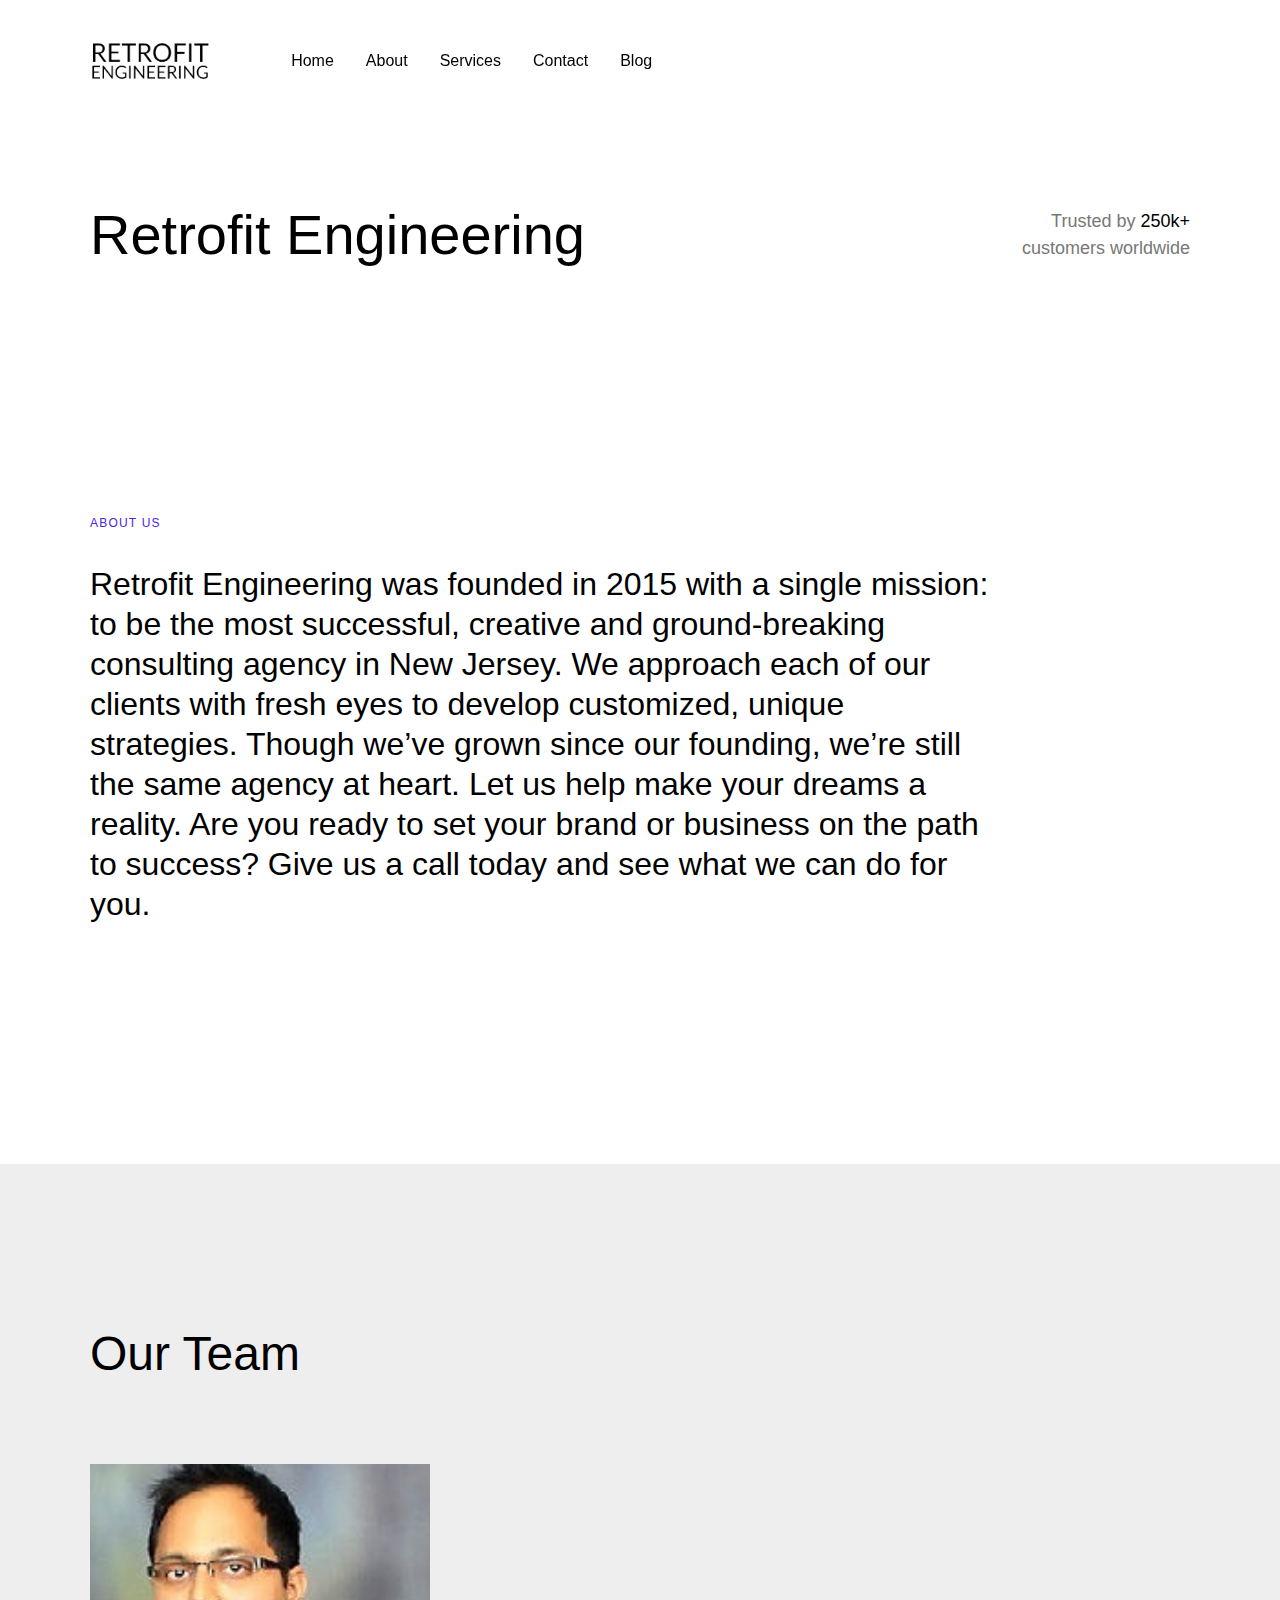
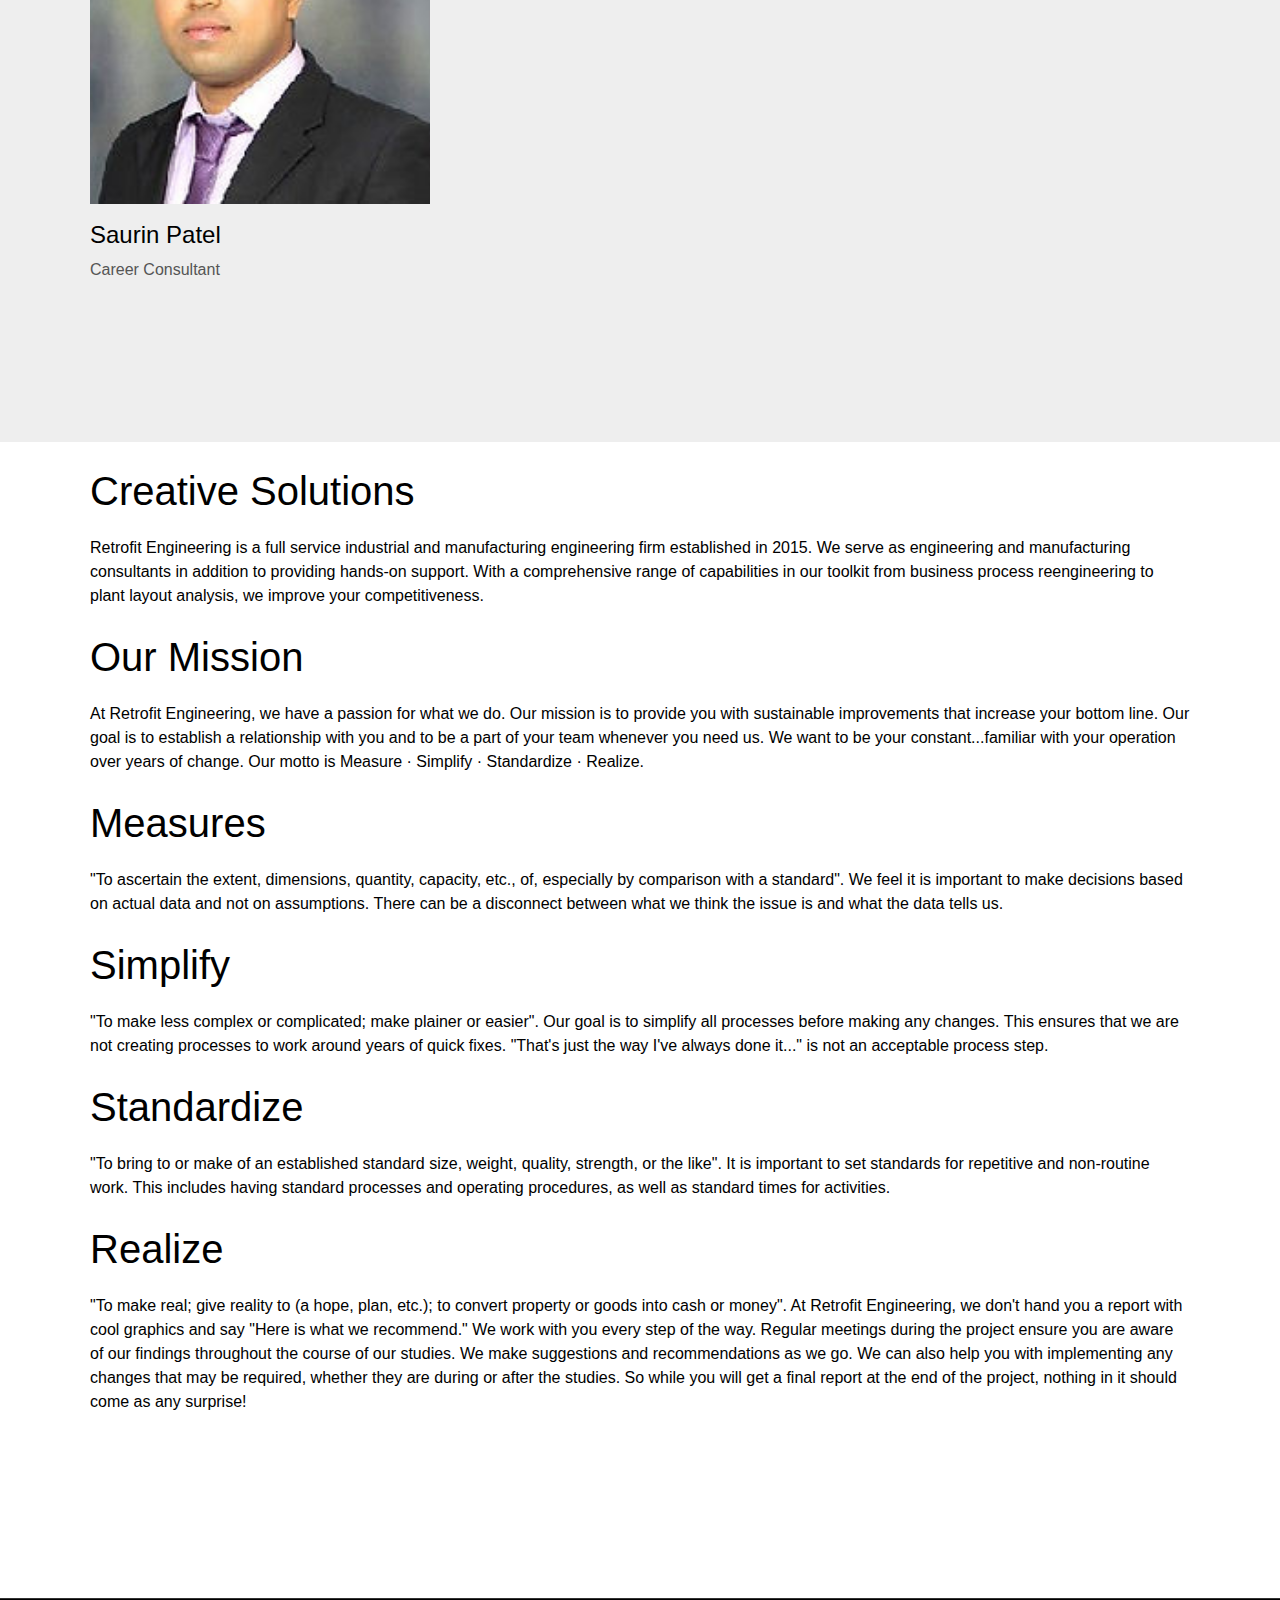
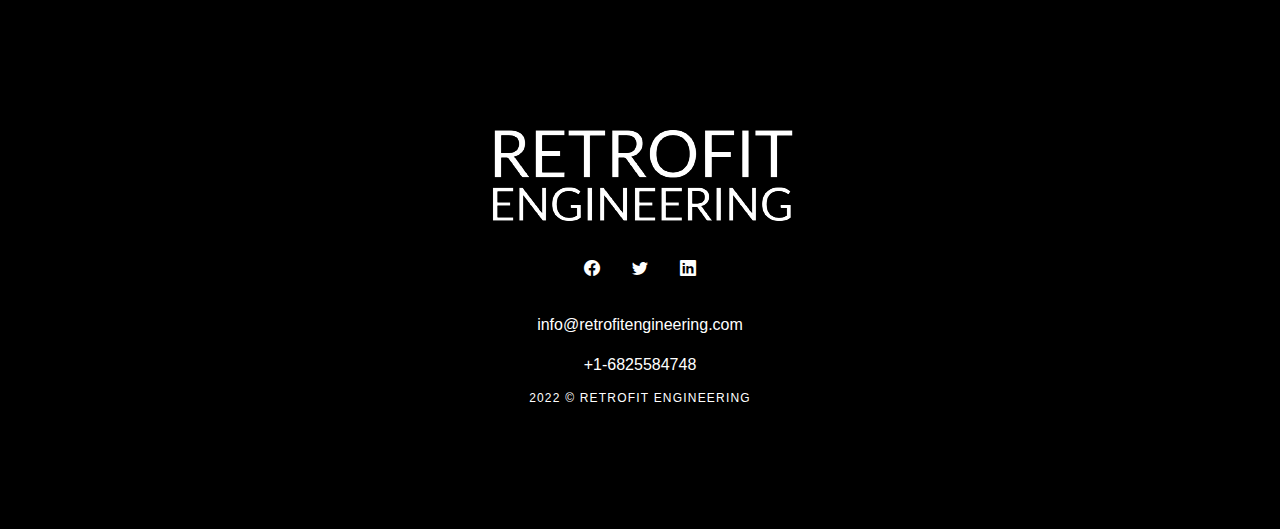
==== commit 2c913afa: "added all file and changes all file according to the main website" ====
--- a/about.html
+++ b/about.html
@@ -6,6 +6,8 @@
 <!-- Added by HTTrack --><meta http-equiv="content-type" content="text/html;charset=utf-8" /><!-- /Added by HTTrack -->
 <head>
   <!-- Global site tag (gtag.js) - Google Analytics -->
+  <link rel="stylesheet" href="https://cdn.jsdelivr.net/npm/bootstrap-icons@1.5.0/font/bootstrap-icons.css">
+
   <script async src="https://www.googletagmanager.com/gtag/js?id=G-6YWB4ECCWW"></script>
   <script>
       window.dataLayer = window.dataLayer || [];
@@ -33,26 +35,27 @@
 <body>
 
 
-  <nav id="mainNav" class="navbar navbar-expand-lg navbar-sticky navbar-dark">
+  <nav id="mainNav" class="navbar navbar-expand-lg navbar-sticky navbar-light">
     <div class="container">
       <a href="./index.html" class="navbar-brand">
-        <!-- <img src="assets/images/logo/logo-light.svg" alt="Logo"> --> 
-Retrofit Engineering
+        <img src="assets/images/logo/logo_white.png" alt="Logo"> 
       </a>
 
       <!-- secondary -->
       <ul class="navbar-nav navbar-nav-secondary order-lg-3">
-        <li class="nav-item d-lg-none">
-          <a class="nav-link nav-icon" href="#">
-            <span class="bi bi-list"></span>
-          </a>
-        </li>
+        
         <li class="nav-item d-none d-lg-block">
           <a href="./sign-in.html"
             class="btn btn-outline-white rounded-pill ms-2">
             Login
           </a>
         </li>
+        <li class="nav-item d-lg-none">
+          <a class="nav-link nav-icon" href="#" role="button" data-bs-toggle="collapse" data-bs-target="#navbar"
+            aria-controls="navbar" aria-expanded="false" aria-label="Toggle navigation">
+            <span class="bi bi-list"></span>
+          </a>
+        </li>
       </ul>
 
       <!-- primary -->
@@ -103,7 +106,7 @@
       <div class="container">
         <div class="row align-items-end mb-10 mt-5">
           <div class="col-lg-8">
-            <h1>Passion Combined With Experience.</h1>
+            <h1>Retrofit Engineering</h1>
           </div>
           <div class="col-lg-4 text-lg-end">
             <p class="fs-lg text-muted mb-1">Trusted by <span class="text-black">250k+</span> <span
@@ -112,7 +115,7 @@
           </div>
         </div>
       </div>
-      <div class="container gallery-1" data-aos="fade-up">
+      <!-- <div class="container gallery-1" data-aos="fade-up">
         <div class="row flex-nowrap align-items-end g-2 g-xl-5 mb-2 mb-xl-5"
           data-bottom-top="transform: translateX(-25%)" data-top-bottom="transform: translateX(-40%)">
           <div class="col-6 col-lg-5">
@@ -197,7 +200,7 @@
               </span>
             </figure>          </div>
         </div>
-      </div>
+      </div> -->
     </section>
 
 
@@ -207,13 +210,14 @@
         <div class="row mb-10">
           <div class="col-lg-10">
             <span class="eyebrow text-primary mb-4">About Us</span>
-            <h3 class="fs-4">Lorem ipsum dolor sit amet consectetur adipisicing elit. Ipsum dolores ratione quas quia
-              fuga quo est
-              similique quam aperiam voluptatum ducimus dignissimos inventore molestiae neque illum, tenetur
-              repudiandae, sint animi!</h3>
-          </div>
-        </div>
-        <div class="row">
+            <h3 class="fs-4">Retrofit Engineering was founded in 2015 with a single mission: to be the most successful, creative and ground-breaking consulting agency in New Jersey. We approach each of our clients with fresh eyes to develop customized, unique strategies.
+
+
+
+              Though we’ve grown since our founding, we’re still the same agency at heart. Let us help make your dreams a reality. Are you ready to set your brand or business on the path to success? Give us a call today and see what we can do for you.</h3>
+          </div>
+        </div>
+        <!-- <div class="row">
           <div class="col">
             <span class="d-block display-3 fw-bold">+80%</span>
             <span class="lead text-secondary">working hours</span>
@@ -230,11 +234,11 @@
             <span class="d-block display-3 fw-bold">84</span>
             <span class="lead text-secondary">working hours</span>
           </div>
-        </div>
+        </div> -->
       </div>
     </section>
-
-
+    
+    
 
     <!-- team -->
     <section class="py-15 py-xl-20 bg-light overflow-hidden">
@@ -248,159 +252,74 @@
           <div class="col-md-6 col-lg-4">
             <div class="card">
               <div class="equal-1-1 mb-2">
-                <figure class="background" style="background-image: url('assets/images/users/user-1.jpg')">
+                <figure class="background" style="background-image: url('assets/images/Saurin_Patel.jpg')">
                 </figure>
               </div>
-              <h4 class="card-title">Michael Doe</h4>
-              <span class="text-secondary">Senior Designer at Google</span>
+              <h4 class="card-title">Saurin Patel</h4>
+              <span class="text-secondary">Career Consultant</span>
             </div>
           </div>
-          <div class="col-md-6 col-lg-4">
-            <div class="equal-1-1 mb-2">
-              <figure class="background" style="background-image: url('assets/images/users/user-2.jpg')">
-              </figure>
-            </div>
-            <h4 class="fs-5 mb-0">Michael Doe</h4>
-            <span class="text-secondary">Senior Designer at Google</span>
-          </div>
-          <div class="col-md-6 col-lg-4">
-            <div class="equal-1-1 equal-3-4 mb-2">
-              <figure class="background" style="background-image: url('assets/images/users/user-3.jpg')">
-              </figure>
-            </div>
-            <h4 class="fs-5 mb-0">Michael Doe</h4>
-            <span class="text-secondary">Senior Designer at Google</span>
-          </div>
-          <div class="col-md-6 col-lg-4">
-            <div class="equal-1-1 mb-2">
-              <figure class="background" style="background-image: url('assets/images/users/user-4.jpg')">
-              </figure>
-            </div>
-            <h4 class="fs-5 mb-0">Michael Doe</h4>
-            <span class="text-secondary">Senior Designer at Google</span>
-          </div>
-          <div class="col-md-6 col-lg-4">
-            <div class="equal-1-1 equal-3-4 mb-2">
-              <figure class="background" style="background-image: url('assets/images/users/user-5.jpg')">
-              </figure>
-            </div>
-            <h4 class="fs-5 mb-0">Michael Doe</h4>
-            <span class="text-secondary">Senior Designer at Google</span>
-          </div>
         </div>
       </div>
     </section>
 
-
-    <!-- instagram -->
-    <section class="py-15 py-xl-20">
+    <section class="pb-15 pb-xl-20">
+      <div class="container my-3">
+        <h3>Creative Solutions</h3>
+        <p>Retrofit Engineering is a full service industrial and manufacturing engineering firm established in 2015. We serve as engineering and manufacturing consultants in addition to providing hands-on support. With a comprehensive range of capabilities in our toolkit from business process reengineering to plant layout analysis, we improve your competitiveness.</p>
+       
+      </div>
+      <div class="container my-3">
+        <h3>Our Mission</h3>
+        <p>At Retrofit Engineering, we have a passion for what we do. Our mission is to provide you with sustainable improvements that increase your bottom line. Our goal is to establish a relationship with you and to be a part of your team whenever you need us. We want to be your constant...familiar with your operation over years of change. Our motto is Measure · Simplify · Standardize · Realize.</p>
+       
+      </div>
+      <div class="container my-3">
+        <h3>Measures</h3>
+        <p>"To ascertain the extent, dimensions, quantity, capacity, etc., of, especially by comparison with a standard". We feel it is important to make decisions based on actual data and not on assumptions. There can be a disconnect between what we think the issue is and what the data tells us.</p>
+       
+      </div>
+      <div class="container my-3">
+        <h3>Simplify</h3>
+        <p>"To make less complex or complicated; make plainer or easier". Our goal is to simplify all processes before making any changes. This ensures that we are not creating processes to work around years of quick fixes. "That's just the way I've always done it..." is not an acceptable process step.</p>
+       
+      </div>
+      <div class="container my-3">
+        <h3>Standardize</h3>
+        <p>"To bring to or make of an established standard size, weight, quality, strength, or the like". It is important to set standards for repetitive and non-routine work. This includes having standard processes and operating procedures, as well as standard times for activities.</p>
+       
+      </div>
+      <div class="container my-3">
+        <h3>Realize</h3>
+        <p>"To make real; give reality to (a hope, plan, etc.); to convert property or goods into cash or money". At Retrofit Engineering, we don't hand you a report with cool graphics and say "Here is what we recommend." We work with you every step of the way. Regular meetings during the project ensure you are aware of our findings throughout the course of our studies. We make suggestions and recommendations as we go. We can also help you with implementing any changes that may be required, whether they are during or after the studies. So while you will get a final report at the end of the project, nothing in it should come as any surprise!</p>
+       
+      </div>
+    </section>
+
+ 
+
+
+    <!-- footer -->
+    <footer id="footer" class="py-10 py-xl-15 bg-black inverted border-top">
       <div class="container">
-        <div class="row g-0 gallery-1">
-          <div class="col-lg-3">
-            <a href="#" class="card card-arrow card-hover-arrow equal-lg-1-1 text-white bg-black">
-              <div class="card-wrap">
-                <div class="card-header pb-0">
-                  <i class="bi bi-instagram fs-3"></i>
-                </div>
-                <div class="card-footer mt-auto">
-                  <h5 class="fs-lg">@webuildthemes</h5>
-                </div>
-              </div>
-            </a>
-          </div>
-
-
-          <div class="col-6 col-md-3">
-            <figure class="media media-image equal-1-1" 
-              data-bp='{"imgSrc": "./assets/images/insta-1.jpg" , "parentGalleryClass": "gallery-1" }' >
-              <span  style="background-image: url('assets/images/insta-1.jpg')">
-              </span>
-            </figure>          </div>
-          <div class="col-6 col-md-3">
-            <figure class="media media-image equal-1-1" 
-              data-bp='{"imgSrc": "./assets/images/insta-2.jpg" , "parentGalleryClass": "gallery-1" }' >
-              <span  style="background-image: url('assets/images/insta-2.jpg')">
-              </span>
-            </figure>          </div>
-          <div class="col-6 col-md-3">
-            <figure class="media media-image equal-1-1" 
-              data-bp='{"imgSrc": "./assets/images/insta-3.jpg" , "parentGalleryClass": "gallery-1" }' >
-              <span  style="background-image: url('assets/images/insta-3.jpg')">
-              </span>
-            </figure>          </div>
-          <div class="col-6 col-md-3">
-            <figure class="media media-image equal-1-1" 
-              data-bp='{"imgSrc": "./assets/images/insta-4.jpg" , "parentGalleryClass": "gallery-1" }' >
-              <span  style="background-image: url('assets/images/insta-4.jpg')">
-              </span>
-            </figure>          </div>
-          <div class="col-6 col-md-3">
-            <figure class="media media-image equal-1-1" 
-              data-bp='{"imgSrc": "./assets/images/insta-5.jpg" , "parentGalleryClass": "gallery-1" }' >
-              <span  style="background-image: url('assets/images/insta-5.jpg')">
-              </span>
-            </figure>          </div>
-          <div class="col-6 col-md-3">
-            <figure class="media media-image equal-1-1" 
-              data-bp='{"imgSrc": "./assets/images/insta-6.jpg" , "parentGalleryClass": "gallery-1" }' >
-              <span  style="background-image: url('assets/images/insta-6.jpg')">
-              </span>
-            </figure>          </div>
-          <div class="col-12 col-md-6 col-lg-3">
-            <figure class="media media-image equal-2-1 equal-lg-1-1" 
-              data-bp='{"imgSrc": "./assets/images/insta-7.jpg" , "parentGalleryClass": "gallery-1" }' >
-              <span  style="background-image: url('assets/images/insta-7.jpg')">
-              </span>
-            </figure>          </div>
-        </div>
-      </div>
-    </section>
-
-
-    <!-- footer -->
-    <footer class="py-15 py-xl-20 border-top">
-      <div class="container">
-        <div class="row g-4 g-lg-5 mb-10">
-          <div class="col-md-3 text-center text-md-start">
-            <a href="index-2.html" class="navbar-brand"><img src="assets/images/logo/logo-dark.svg" alt="Logo"></a>
-          </div>
-          <div class="col-md-4 col-lg-5 text-center text-md-start">
-            <ul class="list-unstyled">
-              <li class="mb-1"><a href="#" class="text-reset text-primary-hover">documentation</a></li>
-              <li class="mb-1"><a href="#" class="text-reset text-primary-hover">components</a></li>
-              <li class="mb-1"><a href="#" class="text-reset text-primary-hover">blocks</a></li>
-              <li class="mb-1"><a href="#" class="text-reset text-primary-hover">changelog</a></li>
-              <li><a href="#" class="text-reset text-primary-hover">roadmap</a></li>
-            </ul>
-          </div>
-          <div class="col-md-5 col-lg-4">
-            <div class="grouped-inputs border p-1 rounded-pill">
-              <div class="row">
-                <div class="col">
-                  <input type="text" class="form-control rounded-pill px-3" aria-label="Text input"
-                    placeholder="Your email">
-                </div>
-                <div class="col-auto">
-                  <a href="#" class="btn btn-primary btn-icon rounded-circle"><i class="bi bi-arrow-return-left"></i></a>
-                </div>
-              </div>
-            </div>
-          </div>
-        </div>
-        <div class="row align-items-center g-1 g-lg-6 text-muted">
-          <div class="col-md-6 col-lg-5 order-lg-2 text-center text-md-start">
-            <ul class="list-inline small">
-              <li class="list-inline-item"><a href="#" class="text-reset text-primary-hover">facebook</a></li>
-              <li class="list-inline-item ms-1"><a href="#" class="text-reset text-primary-hover">twitter</a></li>
-              <li class="list-inline-item ms-1"><a href="#" class="text-reset text-primary-hover">linkedin</a></li>
-            </ul>
-          </div>
-          <div class="col-md-6 col-lg-4 text-center text-md-end order-lg-3">
-            <span class="small">5th Avenue, New York USA 10255</span>
-          </div>
-          <div class="col-lg-3 order-lg-1 text-center text-md-start">
-            <p class="small">Copyrights © 2021</p>
-          </div>
+          <div class="text-center order-lg-1"><a href="index-2.html" class=""><img
+                src="assets/images/logo/logo-white.png" alt="Logo"></a></div>
+ 
+              <div  class="text-center d-flex my-3 justify-content-center order-lg-1">
+                <ul style="padding-left: 0px !important;" class="d-flex justify-content-center">
+            <li class="social-icons list-unstyled mx-2"><a href=""><i class="bi-facebook"></i></a></li>
+            <li class="social-icons list-unstyled mx-2"><a href=""><i class="bi-twitter"></i></i></a></li>
+            <li class="social-icons list-unstyled mx-2"><a href=""><i class="bi-linkedin"></i></i></a></li>
+          </ul>
+          <!-- <a href="#" class="action eyebrow underline text-white">Buy Cube <i class="bi bi-arrow-right"></i></a> -->
+        </div>
+        <div class="text-center order-lg-1">
+          <a class="nav-link text-center nav-icon" href="mailto:info@retrofitengineering.com">info@retrofitengineering.com</a>
+          <a class="nav-link text-center nav-icon" href="tel:+1-6825584748">+1-6825584748</a>
+          
+        </div>
+        <div class="text-center order-lg-1">
+          <p class="text-center eyebrow">2022 &copy; Retrofit Engineering</p>
         </div>
       </div>
     </footer>
